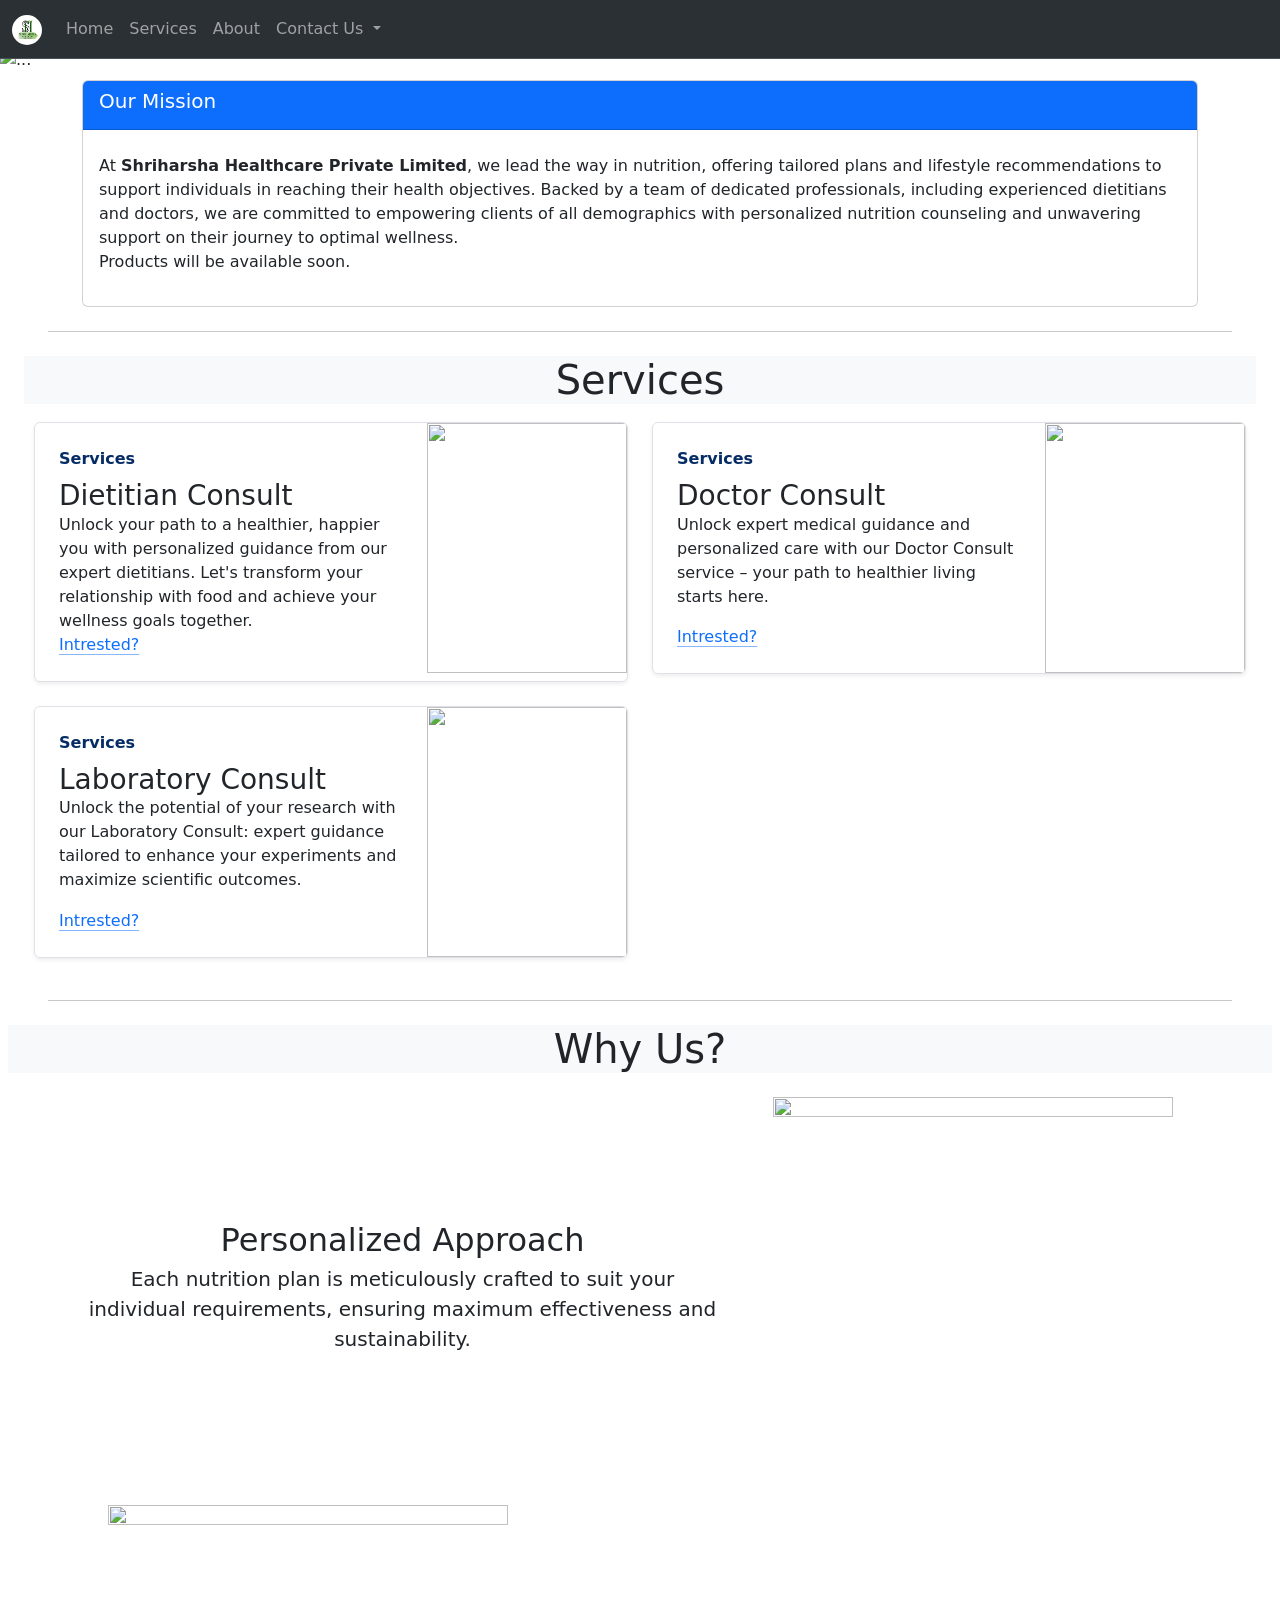
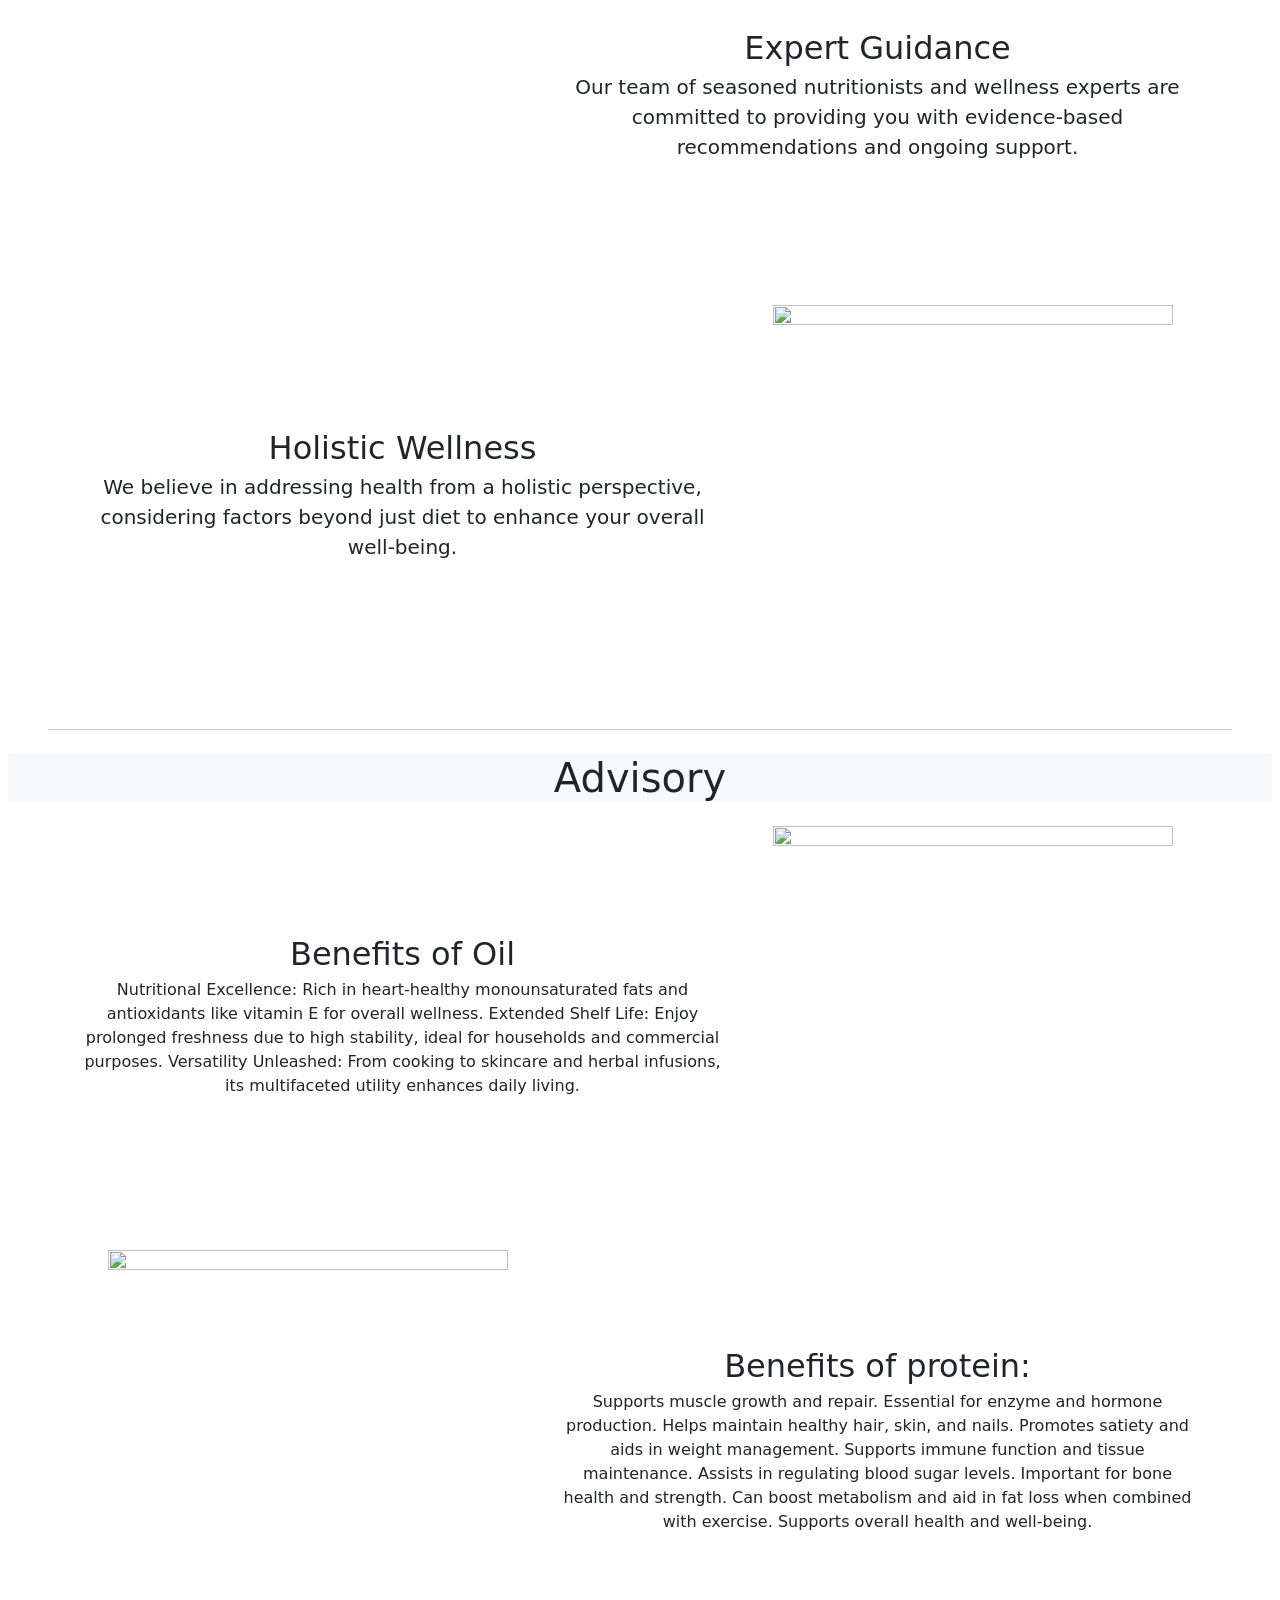
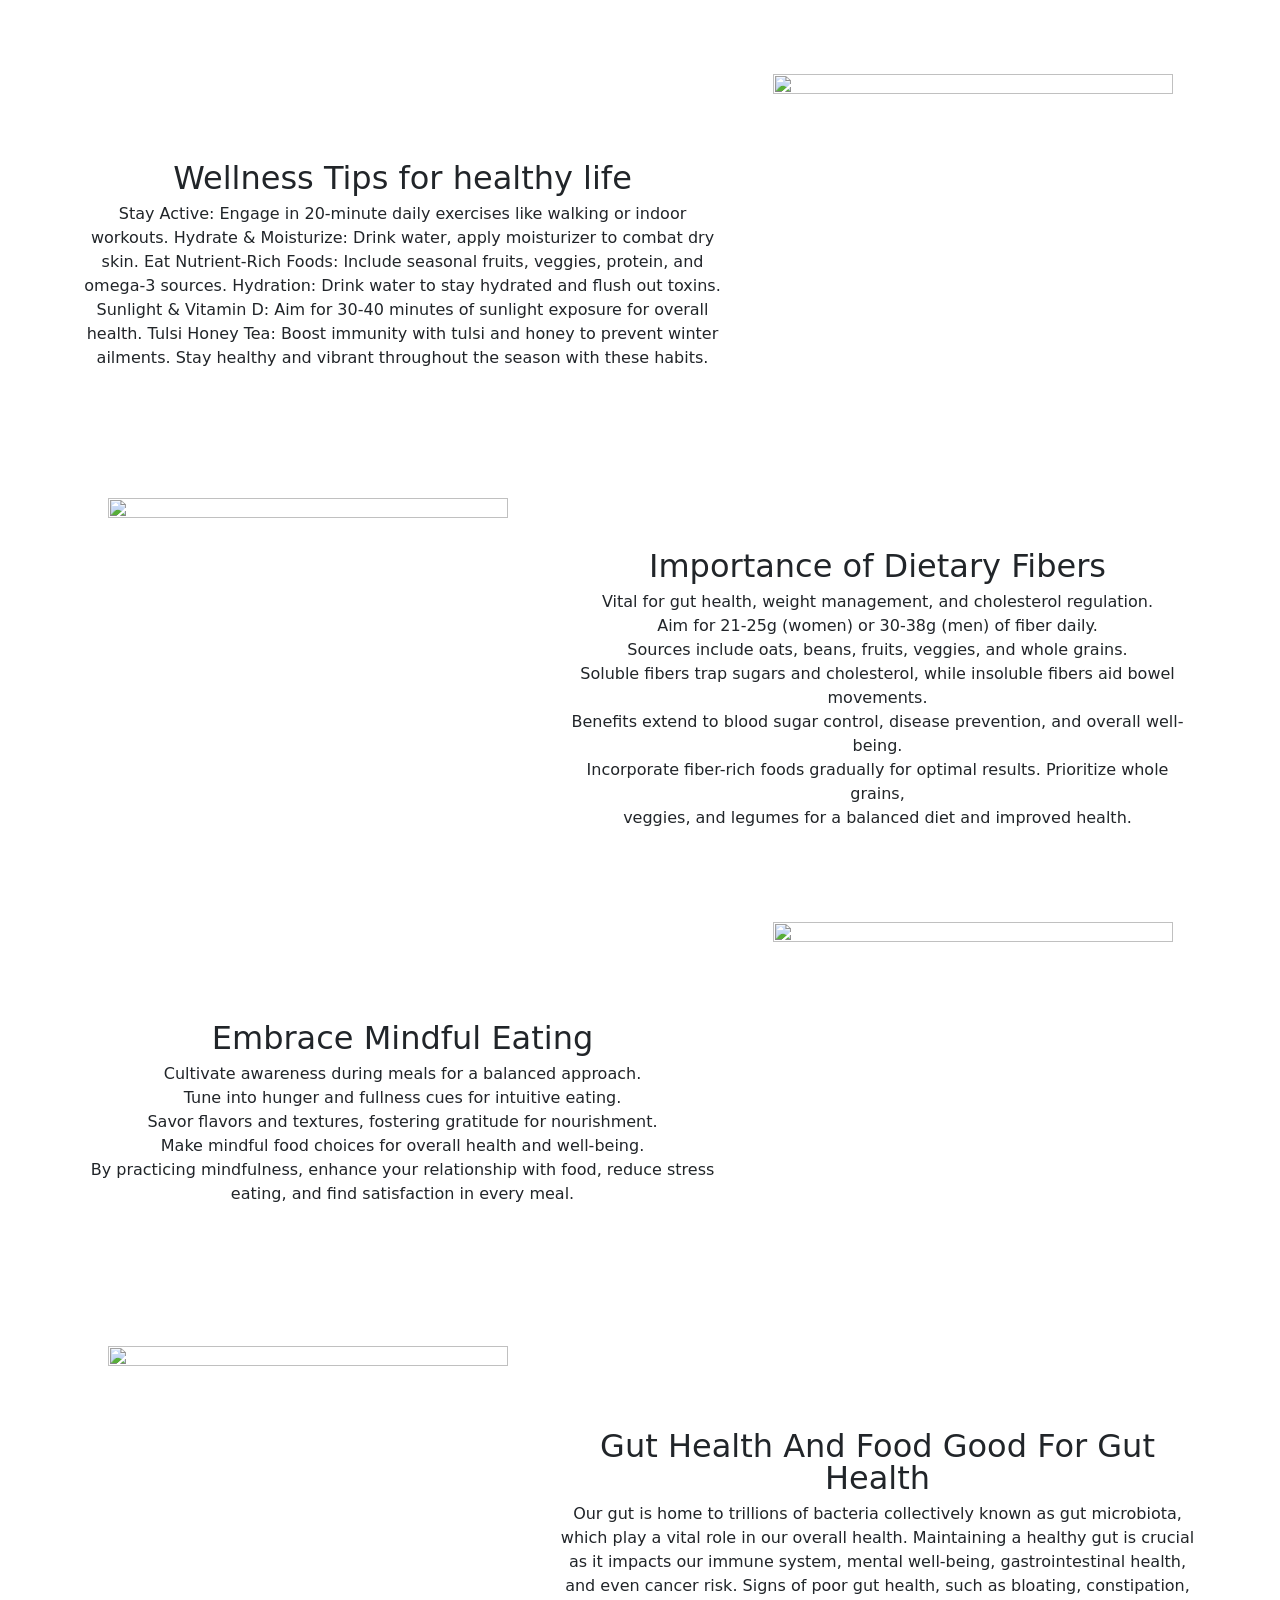
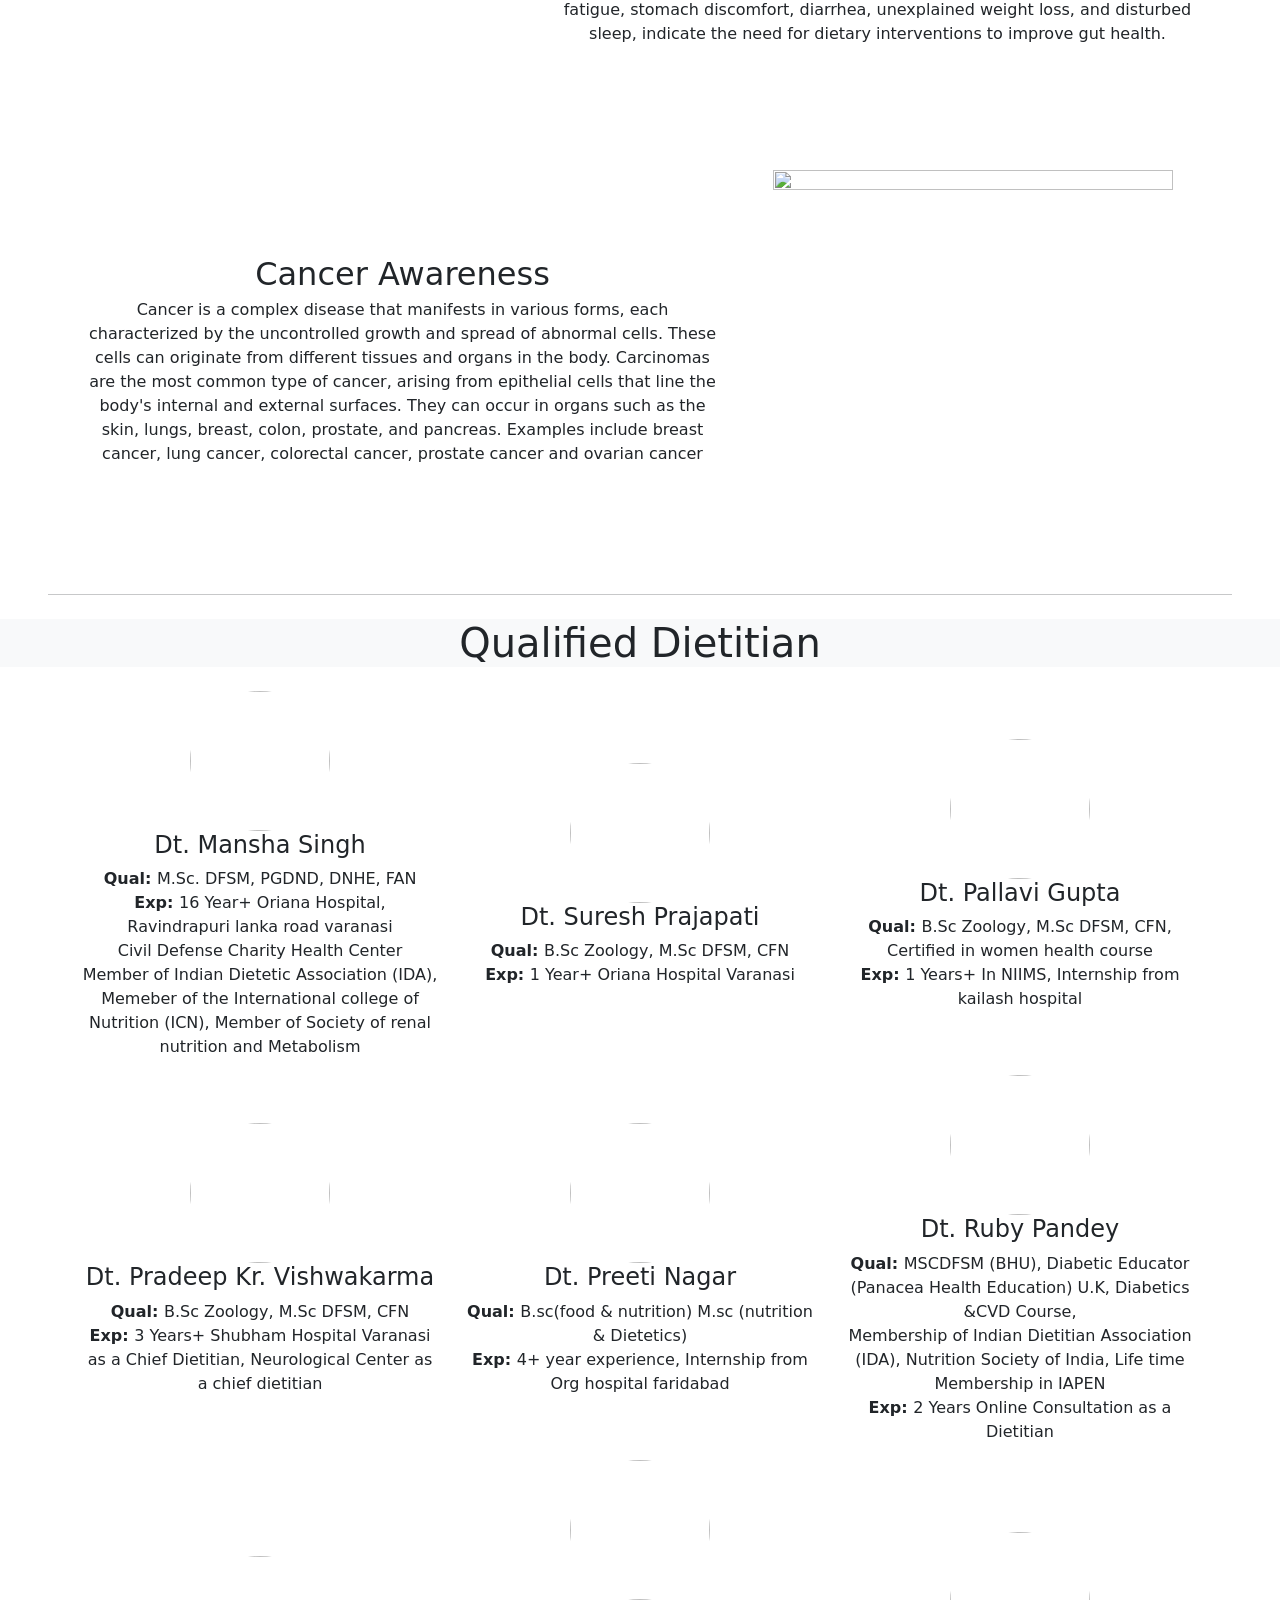
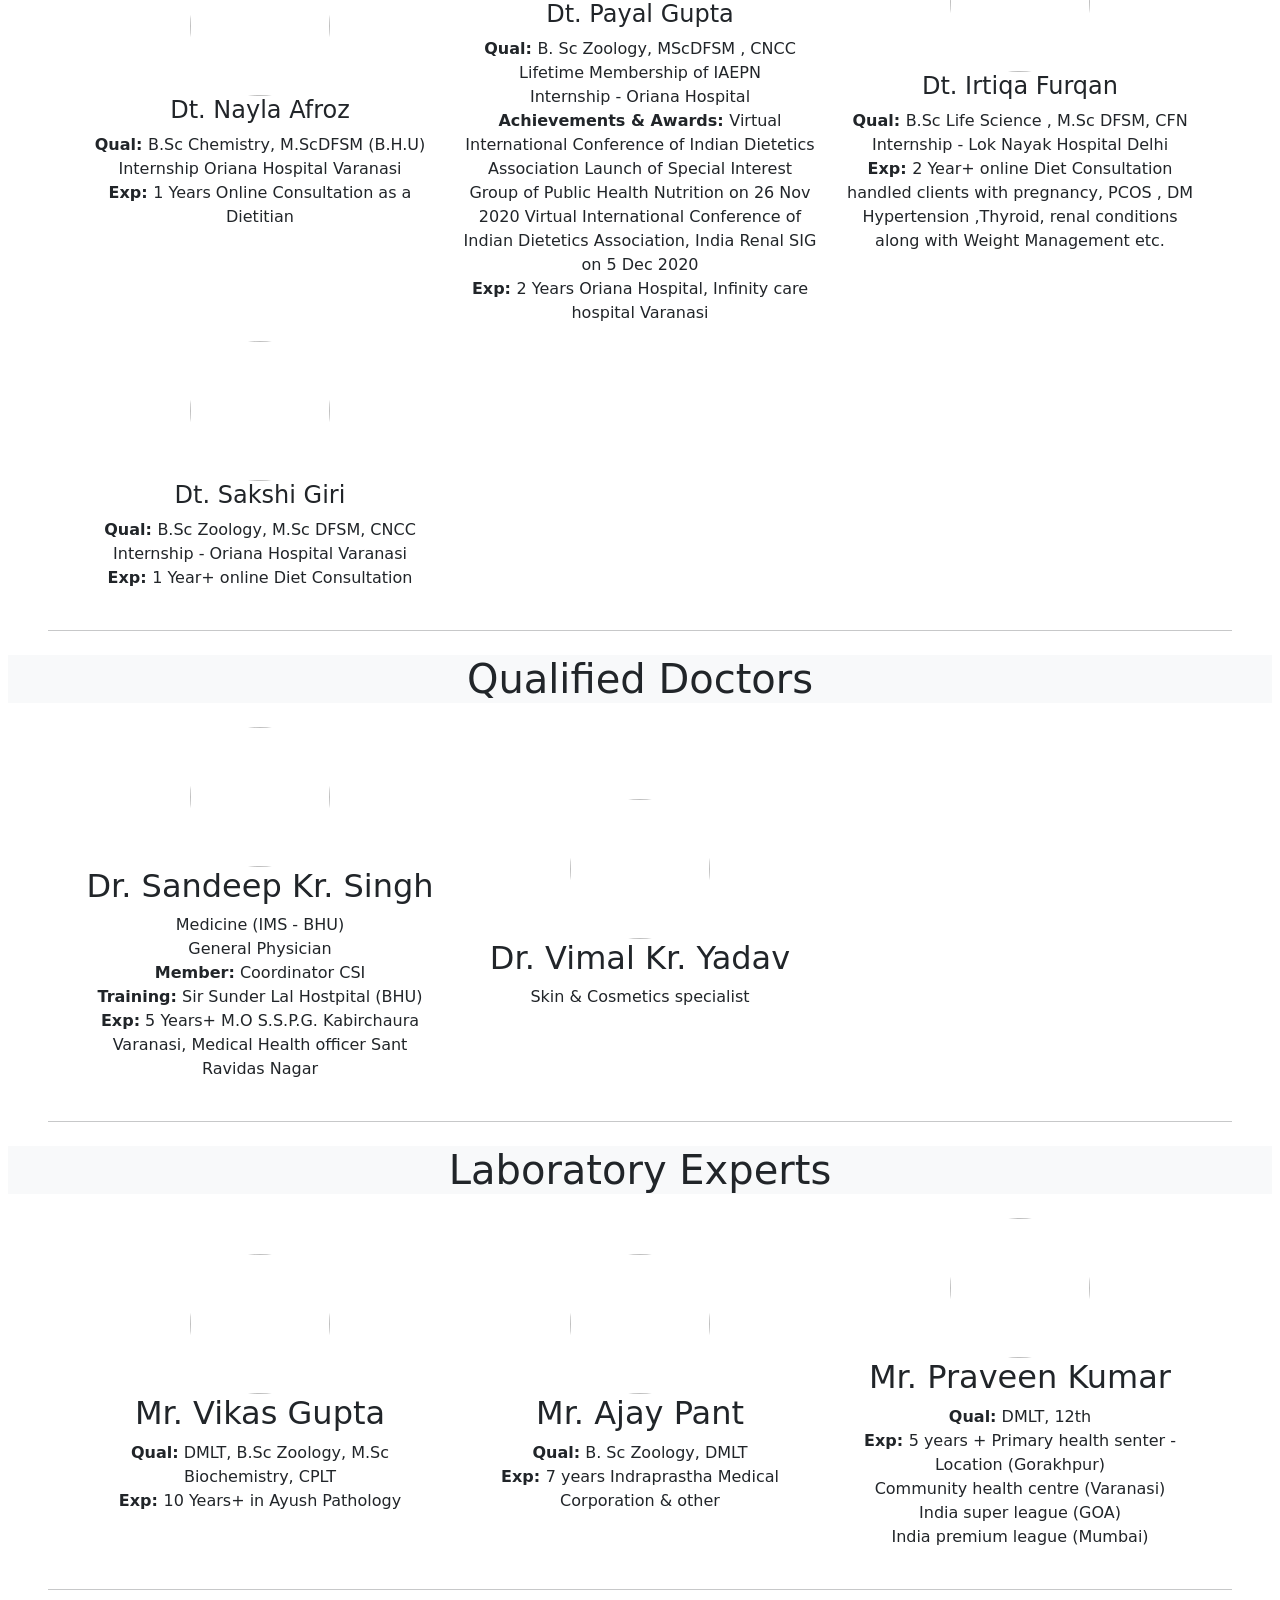
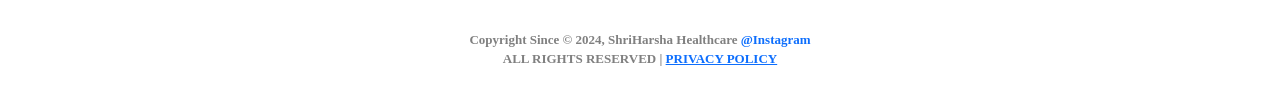
==== index.html @ d63ddbab "private limited added" ====
<!-- https://source.unsplash.com/1400x400/?dietitian -->

<!doctype html>
<html lang="en">

<head>
    <meta charset="utf-8">
    <meta name="viewport" content="width=device-width, initial-scale=1">
    <!--TODO: SEO META TAGS-->
    <title>ShriHarsha Healthcare Pvt. Ltd.</title>
    <meta name="description"
        content="Shriharsha Healthcare Private Limited takes pride in being at the forefront of nutrition, dedicated to empowering individuals to reach their health aspirations. Through personalized nutrition plans and lifestyle guidance, we strive to foster optimal wellness and vitality.">
    <meta name=”robots” content="index, follow">
    <link href="https://cdn.jsdelivr.net/npm/bootstrap@5.3.3/dist/css/bootstrap.min.css" rel="stylesheet"
        integrity="sha384-QWTKZyjpPEjISv5WaRU9OFeRpok6YctnYmDr5pNlyT2bRjXh0JMhjY6hW+ALEwIH" crossorigin="anonymous">
    <link rel="icon" href="src/app-logo.jpg" type="image/x-icon">
    <link src="css/style.css" rel="stylesheet">
</head>

<body>

    <!--NAVIGATION BAR-->
    <nav class="navbar navbar-expand-lg bg-body-tertiary bg-dark border-bottom border-body fixed-top custom-nav-scroll"
        data-bs-theme="dark">
        <div class="container-fluid">
            <a class="navbar-brand" href="/index.html">
                <img class="rounded-circle" src="src/app-logo.jpg" alt="app-logo" width="30" height="30">
            </a>
            <button class="navbar-toggler" type="button" data-bs-toggle="collapse"
                data-bs-target="#navbarSupportedContent" aria-controls="navbarSupportedContent" aria-expanded="false"
                aria-label="Toggle navigation">
                <span class="navbar-toggler-icon"></span>
            </button>
            <div class="collapse navbar-collapse" id="navbarSupportedContent">
                <ul class="navbar-nav me-auto mb-2 mb-lg-0">
                    <li class="nav-item">
                        <a class="nav-link" aria-current="page" href="/index.html">Home</a>
                    </li>

                    <li class="nav-item">
                        <a class="nav-link" href="#services-section">Services</a>
                    </li>

                    <li class="nav-item">
                        <a class="nav-link" href="#about-section">About</a>
                    </li>

                    <li class="nav-item dropdown">
                        <a class="nav-link dropdown-toggle" href="#" id="navbarDropdown" role="button"
                            data-bs-toggle="dropdown" aria-expanded="false">
                            Contact Us
                        </a>
                        <ul class="dropdown-menu" aria-labelledby="navbarDropdown">
                            <li>
                                <div class="d-flex justify-content-between align-items-center">
                                    <span style="padding-left: 5px; color: darkgreen;font-weight: bold;">&#9990</span>
                                    <a class="dropdown-item"
                                        href="https://api.whatsapp.com/send?phone=919310338684">+91-9310338684</a>
                                </div>
                            </li>
                            <li>
                                <div class="d-flex justify-content-between align-items-center">
                                    <span style="padding-left: 5px; color: darkgreen;font-weight: bold;">&#9990</span>
                                    <a class="dropdown-item"
                                        href="https://api.whatsapp.com/send?phone=9711445156">+91-9711445156</a>
                                </div>
                            </li>
                        </ul>
                    </li>
                </ul>
            </div>
        </div>
    </nav>


    <!--Carousel(Slider)-->
    <main class="mt-5">
        <section>
            <div id="carouselExampleCaptions" class="carousel slide" data-bs-ride="carousel">
                <div class="carousel-indicators">
                    <button type="button" data-bs-target="#carouselExampleCaptions" data-bs-slide-to="0" class="active"
                        aria-current="true" aria-label="Slide 1"></button>
                    <button type="button" data-bs-target="#carouselExampleCaptions" data-bs-slide-to="1"
                        aria-label="Slide 2"></button>
                    <button type="button" data-bs-target="#carouselExampleCaptions" data-bs-slide-to="2"
                        aria-label="Slide 3"></button>
                    <button type="button" data-bs-target="#carouselExampleCaptions" data-bs-slide-to="3"
                        aria-label="Slide 4"></button>
                    <button type="button" data-bs-target="#carouselExampleCaptions" data-bs-slide-to="4"
                        aria-label="Slide 5"></button>
                    <button type="button" data-bs-target="#carouselExampleCaptions" data-bs-slide-to="5"
                        aria-label="Slide 6"></button>
                    <button type="button" data-bs-target="#carouselExampleCaptions" data-bs-slide-to="6"
                        aria-label="Slide 7"></button>̥
                </div>
                <div class="carousel-inner">
                    <div class="carousel-item active">
                        <img src="src/slider-image-7.jpg" class="d-block w-100 img-fluid" alt="...">
                        <!-- <div class="carousel-caption d-none d-md-block">
                            <h5>Welcome to our Website</h5>
                            <p>Medical Healthcare Facilities</p>
                        </div> -->
                    </div>
                    <div class="carousel-item">
                        <img src="src/slider-image-6.jpg" class="d-block w-100 img-fluid" alt="...">
                        <!-- <div class="carousel-caption d-none d-md-block">
                            <h5>Laboratory Test</h5>
                            <p>Tied up with affordable laboratories</p>
                        </div> -->
                    </div>
                    <div class="carousel-item">
                        <img src="src/slider-image-3.jpg" class="d-block w-100 img-fluid" alt="...">
                        <!-- <div class="carousel-caption d-none d-md-block">
                            <h5>Consult With Professional Doctors</h5>
                            <p>Highly Qualified Medical Care</p>
                        </div> -->
                    </div>
                    <div class="carousel-item">
                        <img src="src/slider-image-4.jpg" class="d-block w-100 img-fluid" alt="...">
                        <!-- <div class="carousel-caption d-none d-md-block">
                            <h5>Consult With Professional Doctors</h5>
                            <p>Highly Qualified Medical Care</p>
                        </div> -->
                    </div>
                    <div class="carousel-item">
                        <img src="src/slider-image-5.jpg" class="d-block w-100 img-fluid" alt="...">
                        <!-- <div class="carousel-caption d-none d-md-block">
                            <h5>Consult With Professional Doctors</h5>
                            <p>Highly Qualified Medical Care</p>
                        </div> -->
                    </div>
                    <div class="carousel-item">
                        <img src="src/slider-image-1.jpg" class="d-block w-100 img-fluid" alt="...">
                        <!-- <div class="carousel-caption d-none d-md-block">
                            <h5>Consult With Professional Doctors</h5>
                            <p>Highly Qualified Medical Care</p>
                        </div> -->
                    </div>
                    <div class="carousel-item">
                        <img src="src/slider-image-2.jpg" class="d-block w-100 img-fluid" alt="...">
                        <!-- <div class="carousel-caption d-none d-md-block">
                            <h5>Consult With Professional Doctors</h5>
                            <p>Highly Qualified Medical Care</p>
                        </div> -->
                    </div>
                </div>
                <button class="carousel-control-prev" type="button" data-bs-target="#carouselExampleCaptions"
                    data-bs-slide="prev">
                    <span class="carousel-control-prev-icon" aria-hidden="true"></span>
                    <span class="visually-hidden">Previous</span>
                </button>
                <button class="carousel-control-next" type="button" data-bs-target="#carouselExampleCaptions"
                    data-bs-slide="next">
                    <span class="carousel-control-next-icon" aria-hidden="true"></span>
                    <span class="visually-hidden">Next</span>
                </button>
            </div>
        </section>


        <!--OUR MISSION-->
        <div class="container mt-2 mb-3">
            <div class="row">
                <div class="">
                    <div class="card upcoming-plan">
                        <div class="card-header bg-primary text-white">
                            <h5 class="card-title">Our Mission</h5>
                        </div>
                        <div class="card-body">
                            <div class="plan">
                                <h6 class="plan-title"></h6>
                                <p class="plan-description">
                                    At <b>Shriharsha Healthcare Private Limited</b>, we lead the way in nutrition, offering tailored
                                    plans and lifestyle recommendations to support individuals in reaching their health
                                    objectives. Backed by a team of dedicated professionals, including experienced
                                    dietitians and doctors, we are committed to empowering clients of all demographics
                                    with personalized nutrition counseling and unwavering support on their journey to
                                    optimal wellness.<br>
                                    Products will be available soon.
                                </p>
                            </div>
                            <!-- <div class="plan">
                                <h6 class="plan-title">Plan 2</h6>
                                <p class="plan-description">Lorem ipsum dolor sit amet consectetur adipisicing elit. In
                                    assumenda, aliquam sit ea enim repellendus aspernatur possimus dolor similique eos
                                    eaque mollitia quos quas quibusdam, magni suscipit, doloremque illum ratione!</p>
                            </div> -->
                            <!-- Add more missions as needed -->
                        </div>
                    </div>
                </div>
            </div>
        </div>

        <hr class=" my-4 featurette-divider mx-5" id="services-section">

        <!--SERVICES-->
        <section class="mx-4">
            <h1 class="text-center display-6 bg-light">Services</h1>
            <div class="row" style="padding: 10px;">

                <div class="col-md-6">
                    <div
                        class="row g-0 border rounded overflow-hidden flex-md-row mb-4 shadow-sm h-md-250 position-relative">
                        <div class="col p-4 d-flex flex-column position-static">
                            <strong class="d-inline-block mb-2 text-primary-emphasis">Services</strong>
                            <h3 class="mb-0">Dietitian Consult</h3>

                            <p class="card-text mb-auto">Unlock your path to a healthier, happier you with personalized
                                guidance from our expert dietitians. Let's transform your relationship with food and
                                achieve your wellness goals together.</p>
                            <a href="/form.html" class="icon-link gap-1 icon-link-hover stretched-link">
                                Intrested?
                            </a>
                        </div>
                        <div class="col-auto d-none d-lg-block">
                            <img class="bd-placeholder-img" src="src/services-thumbnail-1.jpg" width="200" height="250"
                                aria-label="Placeholder: Thumbnail" preserveAspectRatio="xMidYMid slice"
                                focusable="false" />
                        </div>
                    </div>
                </div>

                <div class="col-md-6">
                    <div
                        class="row g-0 border rounded overflow-hidden flex-md-row mb-4 shadow-sm h-md-250 position-relative">
                        <div class="col p-4 d-flex flex-column position-static">
                            <strong class="d-inline-block mb-2 text-primary-emphasis">Services</strong>
                            <h3 class="mb-0">Doctor Consult</h3>

                            <p class="card-text mb-auto">Unlock expert medical guidance and personalized care with our
                                Doctor Consult service – your path to healthier living starts here.</p>
                            <a href="/form.html" class="icon-link gap-1 icon-link-hover stretched-link">
                                Intrested?
                            </a>
                        </div>
                        <div class="col-auto d-none d-lg-block">
                            <img class="bd-placeholder-img" src="src/services-thumbnail-2.jpg" width="200" height="250"
                                aria-label="Placeholder: Thumbnail" preserveAspectRatio="xMidYMid slice"
                                focusable="false" />
                        </div>
                    </div>
                </div>

                <div class="col-md-6">
                    <div
                        class="row g-0 border rounded overflow-hidden flex-md-row mb-4 shadow-sm h-md-250 position-relative">
                        <div class="col p-4 d-flex flex-column position-static">
                            <strong class="d-inline-block mb-2 text-primary-emphasis">Services</strong>
                            <h3 class="mb-0">Laboratory Consult</h3>

                            <p class="card-text mb-auto">Unlock the potential of your research with our Laboratory
                                Consult: expert guidance tailored to enhance your experiments and maximize scientific
                                outcomes.</p>
                            <a href="/form.html" class="icon-link gap-1 icon-link-hover stretched-link">
                                Intrested?
                            </a>
                        </div>
                        <div class="col-auto d-none d-lg-block">
                            <img class="bd-placeholder-img" src="src/services-thumbnail-3.jpg" width="200" height="250"
                                aria-label="Placeholder: Thumbnail" preserveAspectRatio="xMidYMid slice"
                                focusable="false" />
                        </div>
                    </div>
                </div>

        </section>

        <hr class=" my-2 featurette-divider mx-5" id="about-section">

        <!--About-->
        <section class="my-4 mx-2" style="text-align: center;">
            <h1 class="text-center display-6 bg-light mb-4">Why Us?</h1>
            <div class="container marketing">
                <div class=" row featurette d-flex justify-content-center align-items-center my-2">
                    <div class="col-md-7">
                        <h2 class="featurette-heading fw-normal lh-1">Personalized Approach
                            <span class="text-body-secondary"></span>
                        </h2>
                        <p class="lead">Each nutrition plan is meticulously crafted to suit your
                            individual requirements, ensuring maximum effectiveness and sustainability.</p>
                    </div>
                    <div class="col-md-5">
                        <img class="bd-placeholder-img bd-placeholder-img-lg featurette-image img-fluid mx-auto"
                            width="400" height="400" src="src/aboutus1.jpeg" preserveAspectRatio="xMidYMid slice"
                            focusable="false">
                        </img>
                    </div>
                </div>

                <div class="row featurette d-flex justify-content-center align-items-center">
                    <div class="col-md-7 order-md-2">
                        <h2 class="featurette-heading fw-normal lh-1">Expert Guidance
                            <span class="text-body-secondary"></span>
                        </h2>
                        <p class="lead">Our team of seasoned nutritionists and wellness experts are committed to
                            providing you with evidence-based recommendations and ongoing support.</p>
                    </div>
                    <div class="col-md-5 order-md-1">
                        <img class="bd-placeholder-img bd-placeholder-img-lg featurette-image img-fluid mx-auto"
                            width="400" height="400" src="src/aboutus2.jpg" preserveAspectRatio="xMidYMid slice"
                            focusable="false">
                        </img>
                    </div>
                </div>

                <div class="row featurette d-flex justify-content-center align-items-center">
                    <div class="col-md-7">
                        <h2 class="featurette-heading fw-normal lh-1">Holistic Wellness
                            <span class="text-body-secondary"></span>
                        </h2>
                        <p class="lead">We believe in addressing health from a holistic perspective, considering factors
                            beyond just diet to enhance your overall well-being.</p>
                    </div>
                    <div class="col-md-5">
                        <img class="bd-placeholder-img bd-placeholder-img-lg featurette-image img-fluid mx-auto"
                            width="400" height="400" src="src/aboutus3.jpg" preserveAspectRatio="xMidYMid slice"
                            focusable="false">
                        </img>
                    </div>
                </div>

                <!-- <div class="row featurette d-flex justify-content-center align-items-center">
                    <div class="col-md-7 order-md-2">
                        <h2 class="featurette-heading fw-normal lh-1">Oh yeah, it’s that good. <span
                                class="text-body-secondary">See for yourself.</span></h2>
                        <p class="lead">Another featurette? Of course. More placeholder content here to give you an idea
                            of
                            how
                            this layout would work with some actual real-world content in place.</p>
                    </div>
                    <div class="col-md-5 order-md-1">
                        <img class="bd-placeholder-img bd-placeholder-img-lg featurette-image img-fluid mx-auto"
                            width="400" height="400"
                            src="https://source.unsplash.com/400x400/?medical,healthcare,laboratory"
                            preserveAspectRatio="xMidYMid slice" focusable="false">
                        </img>
                    </div>
                </div> -->
            </div>
        </section>

        <hr class="my-4 featurette-divider mx-5">

        <!--About-->
        <section class="my-4 mx-2" style="text-align: center;">
            <h1 class="text-center display-6 bg-light mb-4">Advisory</h1>
            <div class="container marketing">
                <div class=" row featurette d-flex justify-content-center align-items-center my-4">
                    <div class="col-md-7">
                        <h2 class="featurette-heading fw-normal lh-1">Benefits of Oil
                            <span class="text-body-secondary"></span>
                        </h2>
                        <p class="lead fs-6">
                            Nutritional Excellence: Rich in heart-healthy monounsaturated fats and
                            antioxidants like vitamin E for overall wellness.
                            Extended Shelf Life: Enjoy prolonged freshness due to high stability, ideal for households
                            and commercial purposes.
                            Versatility Unleashed: From cooking to skincare and herbal infusions, its multifaceted
                            utility enhances daily living.
                        </p>
                    </div>
                    <div class="col-md-5">
                        <img class="bd-placeholder-img bd-placeholder-img-lg featurette-image img-fluid mx-auto"
                            width="400" height="400" src="src/advisory-1.jpg" preserveAspectRatio="xMidYMid slice"
                            focusable="false">
                        </img>
                    </div>
                </div>

                <div class="row featurette d-flex justify-content-center align-items-center my-4">
                    <div class="col-md-7 order-md-2">
                        <h2 class="featurette-heading fw-normal lh-1">Benefits of protein:

                            <span class="text-body-secondary"></span>
                        </h2>
                        <p class="lead fs-6">
                            Supports muscle growth and repair.
                            Essential for enzyme and hormone production.
                            Helps maintain healthy hair, skin, and nails.
                            Promotes satiety and aids in weight management.
                            Supports immune function and tissue maintenance.
                            Assists in regulating blood sugar levels.
                            Important for bone health and strength.
                            Can boost metabolism and aid in fat loss when combined with exercise.
                            Supports overall health and well-being.</p>
                    </div>
                    <div class="col-md-5 order-md-1">
                        <img class="bd-placeholder-img bd-placeholder-img-lg featurette-image img-fluid mx-auto"
                            width="400" height="400" src="src/advisory-2.jpg" preserveAspectRatio="xMidYMid slice"
                            focusable="false">
                        </img>
                    </div>
                </div>

                <div class="row featurette d-flex justify-content-center align-items-center my-4">
                    <div class="col-md-7">
                        <h2 class="featurette-heading fw-normal lh-1">Wellness Tips for healthy life
                            <span class="text-body-secondary"></span>
                        </h2>
                        <p class="lead fs-6">
                            Stay Active: Engage in 20-minute daily exercises like walking or indoor workouts.
                            Hydrate & Moisturize: Drink water, apply moisturizer to combat dry skin.
                            Eat Nutrient-Rich Foods: Include seasonal fruits, veggies, protein, and omega-3 sources.
                            Hydration: Drink water to stay hydrated and flush out toxins.
                            Sunlight & Vitamin D: Aim for 30-40 minutes of sunlight exposure for overall health.
                            Tulsi Honey Tea: Boost immunity with tulsi and honey to prevent winter ailments.
                            Stay healthy and vibrant throughout the season with these habits.
                        </p>
                    </div>
                    <div class="col-md-5">
                        <img class="bd-placeholder-img bd-placeholder-img-lg featurette-image img-fluid mx-auto"
                            width="400" height="400" src="src/advisory-3.jpg" preserveAspectRatio="xMidYMid slice"
                            focusable="false">
                        </img>
                    </div>
                </div>

                <div class="row featurette d-flex justify-content-center align-items-center my-4">
                    <div class="col-md-7 order-md-2">
                        <h2 class="featurette-heading fw-normal lh-1">Importance of Dietary Fibers
                            <span class="text-body-secondary"></span>
                        </h2>
                        <p class="lead fs-6">
                            Vital for gut health, weight management, and cholesterol regulation.<br>
                            Aim for 21-25g (women) or 30-38g (men) of fiber daily.<br>
                            Sources include oats, beans, fruits, veggies, and whole grains.<br>
                            Soluble fibers trap sugars and cholesterol, while insoluble fibers aid bowel movements.<br>
                            Benefits extend to blood sugar control, disease prevention, and overall well-being.<br>
                            Incorporate fiber-rich foods gradually for optimal results. Prioritize whole grains,<br>
                            veggies, and legumes for a balanced diet and improved health.
                        </p>
                    </div>
                    <div class="col-md-5 order-md-1">
                        <img class="bd-placeholder-img bd-placeholder-img-lg featurette-image img-fluid mx-auto"
                            width="400" height="400" src="src/advisory-4.jpg" preserveAspectRatio="xMidYMid slice"
                            focusable="false">
                        </img>
                    </div>
                </div>

                <div class="row featurette d-flex justify-content-center align-items-center my-4">
                    <div class="col-md-7 order-md-1">
                        <h2 class="featurette-heading fw-normal lh-1">Embrace Mindful Eating
                            <span class="text-body-secondary"></span>
                        </h2>
                        <p class="lead fs-6">
                            Cultivate awareness during meals for a balanced approach.<br>
                            Tune into hunger and fullness cues for intuitive eating.<br>
                            Savor flavors and textures, fostering gratitude for nourishment.<br>
                            Make mindful food choices for overall health and well-being.<br>
                            By practicing mindfulness, enhance your relationship with food, reduce stress eating, and
                            find satisfaction in every meal.
                        </p>
                    </div>
                    <div class="col-md-5 order-md-2">
                        <img class="bd-placeholder-img bd-placeholder-img-lg featurette-image img-fluid mx-auto"
                            width="400" height="400" src="src/advisory-5.jpg" preserveAspectRatio="xMidYMid slice"
                            focusable="false">
                        </img>
                    </div>
                </div>

                <div class="row featurette d-flex justify-content-center align-items-center my-4">
                    <div class="col-md-7 order-md-2">
                        <h2 class="featurette-heading fw-normal lh-1">Gut Health And Food Good For Gut Health
                            <span class="text-body-secondary"></span>
                        </h2>
                        <p class="lead fs-6">
                            Our gut is home to trillions of bacteria collectively known as gut microbiota, which play a
                            vital role in our overall health. Maintaining a healthy gut is crucial as it impacts our
                            immune system, mental well-being, gastrointestinal health, and even cancer risk.
                            Signs of poor gut health, such as bloating, constipation, fatigue, stomach discomfort,
                            diarrhea, unexplained weight loss, and disturbed sleep, indicate the need for dietary
                            interventions to improve gut health.
                        </p>
                    </div>
                    <div class="col-md-5 order-md-1">
                        <img class="bd-placeholder-img bd-placeholder-img-lg featurette-image img-fluid mx-auto"
                            width="400" height="400" src="src/advisory-6.jpg" preserveAspectRatio="xMidYMid slice"
                            focusable="false">
                        </img>
                    </div>
                </div>

                <div class="row featurette d-flex justify-content-center align-items-center my-4">
                    <div class="col-md-7 order-md-1">
                        <h2 class="featurette-heading fw-normal lh-1">Cancer Awareness
                            <span class="text-body-secondary"></span>
                        </h2>
                        <p class="lead fs-6">
                            Cancer is a complex disease that manifests in various forms, each characterized by the
                            uncontrolled growth and spread of abnormal cells. These cells can originate from different
                            tissues and organs in the body.
                            Carcinomas are the most common type of cancer, arising from epithelial cells that line the
                            body's internal and external surfaces. They can occur in organs such as the skin, lungs,
                            breast, colon, prostate, and pancreas. Examples include breast cancer, lung cancer,
                            colorectal cancer, prostate cancer and ovarian cancer
                        </p>
                    </div>
                    <div class="col-md-5 order-md-2">
                        <img class="bd-placeholder-img bd-placeholder-img-lg featurette-image img-fluid mx-auto"
                            width="400" height="400" src="src/advisory-7.jpg" preserveAspectRatio="xMidYMid slice"
                            focusable="false">
                        </img>
                    </div>
                </div>
            </div>
        </section>

        <hr class="my-4 featurette-divider mx-5">

        <!--DIETITIAN SECTION-->
        <h1 class="display-6 text-center bg-light">Qualified Dietitian</h1>
        <div class="container my-4">
            <div class="row">
                <div class="col-lg-4 d-flex flex-column align-items-center justify-content-center generalPadding">
                    <img class="bd-placeholder-img rounded-circle" src="src/dietitian-0.jpg" width="140" height="140"
                        focusable="false">
                    </img>
                    <h2 class="fw-normal fs-4">Dt. Mansha Singh</h2>
                    <p class="text-center"><b>Qual: </b>M.Sc. DFSM, PGDND, DNHE, FAN<br>
                        <b>Exp: </b>16 Year+ Oriana Hospital, Ravindrapuri lanka road varanasi <br>
                        Civil Defense Charity Health Center <br>
                        Member of Indian Dietetic Association (IDA), Memeber of the International college of Nutrition
                        (ICN),
                        Member of Society of renal nutrition and Metabolism
                    </p>
                </div>
                <div class="col-lg-4 d-flex flex-column align-items-center justify-content-center generalPadding">
                    <img class="bd-placeholder-img rounded-circle" src="src/dietitian-1.jpg" width="140" height="140"
                        focusable="false">
                    </img>
                    <h2 class="fw-normal fs-4">Dt. Suresh Prajapati</h2>
                    <p class="text-center"><b>Qual: </b>B.Sc Zoology, M.Sc DFSM, CFN <br>
                        <b>Exp: </b>1 Year+ Oriana Hospital Varanasi
                    </p>
                </div>
                <div class="col-lg-4 d-flex flex-column align-items-center justify-content-center generalPadding">
                    <img class="bd-placeholder-img rounded-circle" src="src/dietitian-3.jpg" width="140" height="140"
                        focusable="false">
                    </img>
                    <h2 class="fw-normal fs-4">Dt. Pallavi Gupta</h2>
                    <p class="text-center"><b>Qual: </b>B.Sc Zoology, M.Sc DFSM, CFN,<br>Certified in women health
                        course<br>
                        <b>Exp: </b>1 Years+ In NIIMS, Internship from kailash hospital
                    </p>
                </div>
                <div class="col-lg-4 d-flex flex-column align-items-center justify-content-center generalPadding">
                    <img class="bd-placeholder-img rounded-circle" src="src/dietitian-2.jpg" width="140" height="140"
                        focusable="false">
                    </img>
                    <h2 class="fw-normal fs-4">Dt. Pradeep Kr. Vishwakarma</h2>
                    <p class="text-center"><b>Qual: </b>B.Sc Zoology, M.Sc DFSM, CFN <br>
                        <b>Exp: </b>3 Years+ Shubham Hospital Varanasi as a Chief Dietitian, Neurological Center
                        as a chief dietitian
                    </p>
                </div>
                <div class="col-lg-4 d-flex flex-column align-items-center justify-content-center generalPadding">
                    <img class="bd-placeholder-img rounded-circle" src="src/dietitian-4.jpeg" width="140" height="140"
                        focusable="false">
                    </img>
                    <h2 class="fw-normal fs-4">Dt. Preeti Nagar</h2>
                    <p class="text-center"><b>Qual: </b>B.sc(food & nutrition) M.sc (nutrition & Dietetics)<br>
                        <b>Exp: </b>4+ year experience, Internship from Org hospital faridabad
                    </p>
                </div>
                <div class="col-lg-4 d-flex flex-column align-items-center justify-content-center generalPadding">
                    <img class="bd-placeholder-img rounded-circle" src="src/dietitian-5.jpeg" width="140" height="140"
                        focusable="false">
                    </img>
                    <h2 class="fw-normal fs-4">Dt. Ruby Pandey</h2>
                    <p class="text-center"><b>Qual: </b>MSCDFSM (BHU), Diabetic Educator (Panacea Health Education) U.K,
                        Diabetics &CVD Course,<br>
                        Membership of Indian Dietitian Association (IDA), Nutrition Society of India, Life time
                        Membership in IAPEN<br>
                        <b>Exp: </b>2 Years Online Consultation as a Dietitian
                    </p>
                </div>
                <div class="col-lg-4 d-flex flex-column align-items-center justify-content-center generalPadding">
                    <img class="bd-placeholder-img rounded-circle" src="src/dietitian-6.jpeg" width="140" height="140"
                        focusable="false">
                    </img>
                    <h2 class="fw-normal fs-4">Dt. Nayla Afroz</h2>
                    <p class="text-center"><b>Qual: </b>B.Sc Chemistry, M.ScDFSM (B.H.U) Internship Oriana Hospital
                        Varanasi<br>
                        <b>Exp: </b>1 Years Online Consultation as a Dietitian
                    </p>
                </div>
                <div class="col-lg-4 d-flex flex-column align-items-center justify-content-center generalPadding">
                    <img class="bd-placeholder-img rounded-circle" src="src/dietitian-7.jpg" width="140" height="140"
                        focusable="false">
                    </img>
                    <h2 class="fw-normal fs-4">Dt. Payal Gupta</h2>
                    <p class="text-center"><b>Qual: </b>B. Sc Zoology, MScDFSM , CNCC <br>
                        Lifetime Membership of IAEPN<br>
                        Internship - Oriana Hospital<br>
                        <b>Achievements & Awards: </b>Virtual International Conference of Indian Dietetics Association Launch of 
                        Special Interest Group of Public Health Nutrition on 26 Nov 2020  
                        Virtual International Conference of Indian Dietetics Association, India Renal  SIG on 5 Dec 2020
                        <br>
                        <b>Exp: </b>2 Years Oriana Hospital, Infinity care hospital Varanasi
                    </p>
                </div>
                <div class="col-lg-4 d-flex flex-column align-items-center justify-content-center generalPadding">
                    <img class="bd-placeholder-img rounded-circle" src="src/dietitian-8.jpg" width="140" height="140"
                        focusable="false">
                    </img>
                    <h2 class="fw-normal fs-4">Dt. Irtiqa Furqan</h2>
                    <p class="text-center"><b>Qual: </b>B.Sc Life Science , M.Sc DFSM, CFN<br>
                        Internship - Lok Nayak Hospital Delhi<br>
                        <b>Exp: </b>2 Year+  online Diet Consultation<br>
                        handled clients with pregnancy, PCOS , DM<br>
                        Hypertension ,Thyroid, renal conditions along with Weight Management etc.
                    </p>
                </div>
                <div class="col-lg-4 d-flex flex-column align-items-center justify-content-center generalPadding">
                    <img class="bd-placeholder-img rounded-circle" src="src/dietitian-9.jpg" width="140" height="140"
                        focusable="false">
                    </img>
                    <h2 class="fw-normal fs-4">Dt. Sakshi Giri</h2>
                    <p class="text-center"><b>Qual: </b>B.Sc Zoology, M.Sc DFSM, CNCC<br>
                        Internship - Oriana Hospital Varanasi<br>
                        <b>Exp: </b>1 Year+ online Diet Consultation
                    </p>
                </div>
            </div>
        </div>
        <!-- </section> -->

        <hr class="my-4 featurette-divider mx-5">

        <!--DOCTORS SECTION-->
        <section class="my-4 mx-2">
            <h1 class="display-6 text-center bg-light">Qualified Doctors</h1>
            <div class="container my-4">
                <div class="row">
                    <div class="col-lg-4 d-flex flex-column align-items-center justify-content-center generalPadding">
                        <img class="bd-placeholder-img rounded-circle" src="src/doctor-1.jpg" width="140" height="140"
                            focusable="false">
                        </img>
                        <h2 class="fw-normal">Dr. Sandeep Kr. Singh</h2>
                        <p class="text-center">
                            Medicine (IMS - BHU)<br>
                            General Physician<br>
                            <b>Member:</b> Coordinator CSI<br>
                            <b>Training:</b> Sir Sunder Lal Hostpital (BHU)<br>
                            <b>Exp:</b> 5 Years+ M.O S.S.P.G. Kabirchaura Varanasi, Medical Health officer Sant Ravidas
                            Nagar
                        </p>
                    </div>
                    <div class="col-lg-4 d-flex flex-column align-items-center justify-content-center generalPadding">
                        <img class="bd-placeholder-img rounded-circle" src="src/doctor-2.jpg" width="140" height="140"
                            focusable="false">
                        </img>
                        <h2 class="fw-normal">Dr. Vimal Kr. Yadav</h2>
                        <p class="text-center">
                            Skin & Cosmetics specialist
                        </p>
                    </div>
                </div>

            </div>
        </section>

        <hr class="my-4 featurette-divider mx-5">

        <!--DOCTORS SECTION-->
        <section class="my-4 mx-2">
            <h1 class="display-6 text-center bg-light">Laboratory Experts</h1>
            <div class="container my-4">
                <div class="row">
                    <div class="col-lg-4 d-flex flex-column align-items-center justify-content-center generalPadding">
                        <img class="bd-placeholder-img rounded-circle" src="src/lab-1.jpg" width="140" height="140"
                            focusable="false">
                        </img>
                        <h2 class="fw-normal">Mr. Vikas Gupta</h2>
                        <p class="text-center"><b>Qual:</b> DMLT, B.Sc Zoology, M.Sc Biochemistry, CPLT <br>
                            <b>Exp: </b>10 Years+ in Ayush Pathology
                        </p>
                    </div>

                    <div class="col-lg-4 d-flex flex-column align-items-center justify-content-center generalPadding">
                        <img class="bd-placeholder-img rounded-circle" src="src/lab-2.jpg" width="140" height="140"
                            focusable="false">
                        </img>
                        <h2 class="fw-normal">Mr. Ajay Pant</h2>
                        <p class="text-center"><b>Qual:</b> B. Sc Zoology, DMLT <br>
                            <b>Exp: </b>7 years Indraprastha Medical Corporation & other
                        </p>
                    </div>

                    <div class="col-lg-4 d-flex flex-column align-items-center justify-content-center generalPadding">
                        <img class="bd-placeholder-img rounded-circle" src="src/lab-3.jpg" width="140" height="140"
                            focusable="false">
                        </img>
                        <h2 class="fw-normal">Mr. Praveen Kumar</h2>
                        <p class="text-center"><b>Qual:</b> DMLT, 12th<br>
                            <b>Exp: </b>5 years + Primary health senter - Location (Gorakhpur)<br>
                            Community health centre  (Varanasi)<br>
                            India super league (GOA)<br>
                            India premium league (Mumbai)
                        </p>
                    </div>
                    <!--<div class="col-lg-4 d-flex flex-column align-items-center justify-content-center generalPadding">
                        <img class="bd-placeholder-img rounded-circle" src="src/doctor-3.jpg" width="140" height="140"
                            focusable="false">
                        </img>
                        <h2 class="fw-normal">Heading</h2>
                        <p class="text-center">Lorem ipsum dolor sit amet consectetur adipisicing elit. Hic ullam nobis
                            aspernatur deserunt laboriosam fuga alias molestias placeat accusamus officia excepturi nisi
                            qui aut, blanditiis itaque beatae sed. Rem, fugiat!</p>
                    </div> -->
                </div>

            </div>
        </section>

        <hr class="my-4 featurette-divider mx-5">

        <footer>
            <div class="bg-green-100">
                <p class="text-center pt-3 mb-0 lin" id="ln"><a
                        href="https://www.linkedin.com/in/paras-bhatt-4911a8181/" style="text-decoration:none;"
                        class="linkedin"><i class="fab fa-linkedin-in text-gray-600" style="font-size:20px;"></i></a>
                </p>

                <div class="container mx-auto  px-5 text-center">
                    <p class="text-gray-500 text-sm text-center sm:text-left"
                        style="font-family: 'Merriweather', serif; font-weight:bolder; color: gray; font-size: 13px;">
                        Copyright
                        Since &copy;
                        2024, <a style="text-decoration:none; color: gray; font-weight: bolder;color:gray">ShriHarsha
                            Healthcare
                        </a>
                        <a href="https://www.instagram.com/shriharshahealthcare?utm_source=qr&igsh=MWdwNGtncjlkZnptbw=="
                            style="text-decoration:none" rel="noopener noreferrer" class="text-gray-600 ml-1"
                            target="_blank" style="font-family: 'Merriweather', serif;">@Instagram</a>


                        <br> <B style="color: gray;">ALL RIGHTS RESERVED </B>| <a class="privacy"
                            href="https://www.termsfeed.com/live/be302051-0e38-46b8-aba8-c3dd549310eb">PRIVACY
                            POLICY</a>
                    </p>
                </div>
            </div>
        </footer>

    </main>
    <script src="https://cdn.jsdelivr.net/npm/bootstrap@5.3.3/dist/js/bootstrap.bundle.min.js"
        integrity="sha384-YvpcrYf0tY3lHB60NNkmXc5s9fDVZLESaAA55NDzOxhy9GkcIdslK1eN7N6jIeHz"
        crossorigin="anonymous"></script>
    <script src="js/script.js"></script>

</body>

</html>
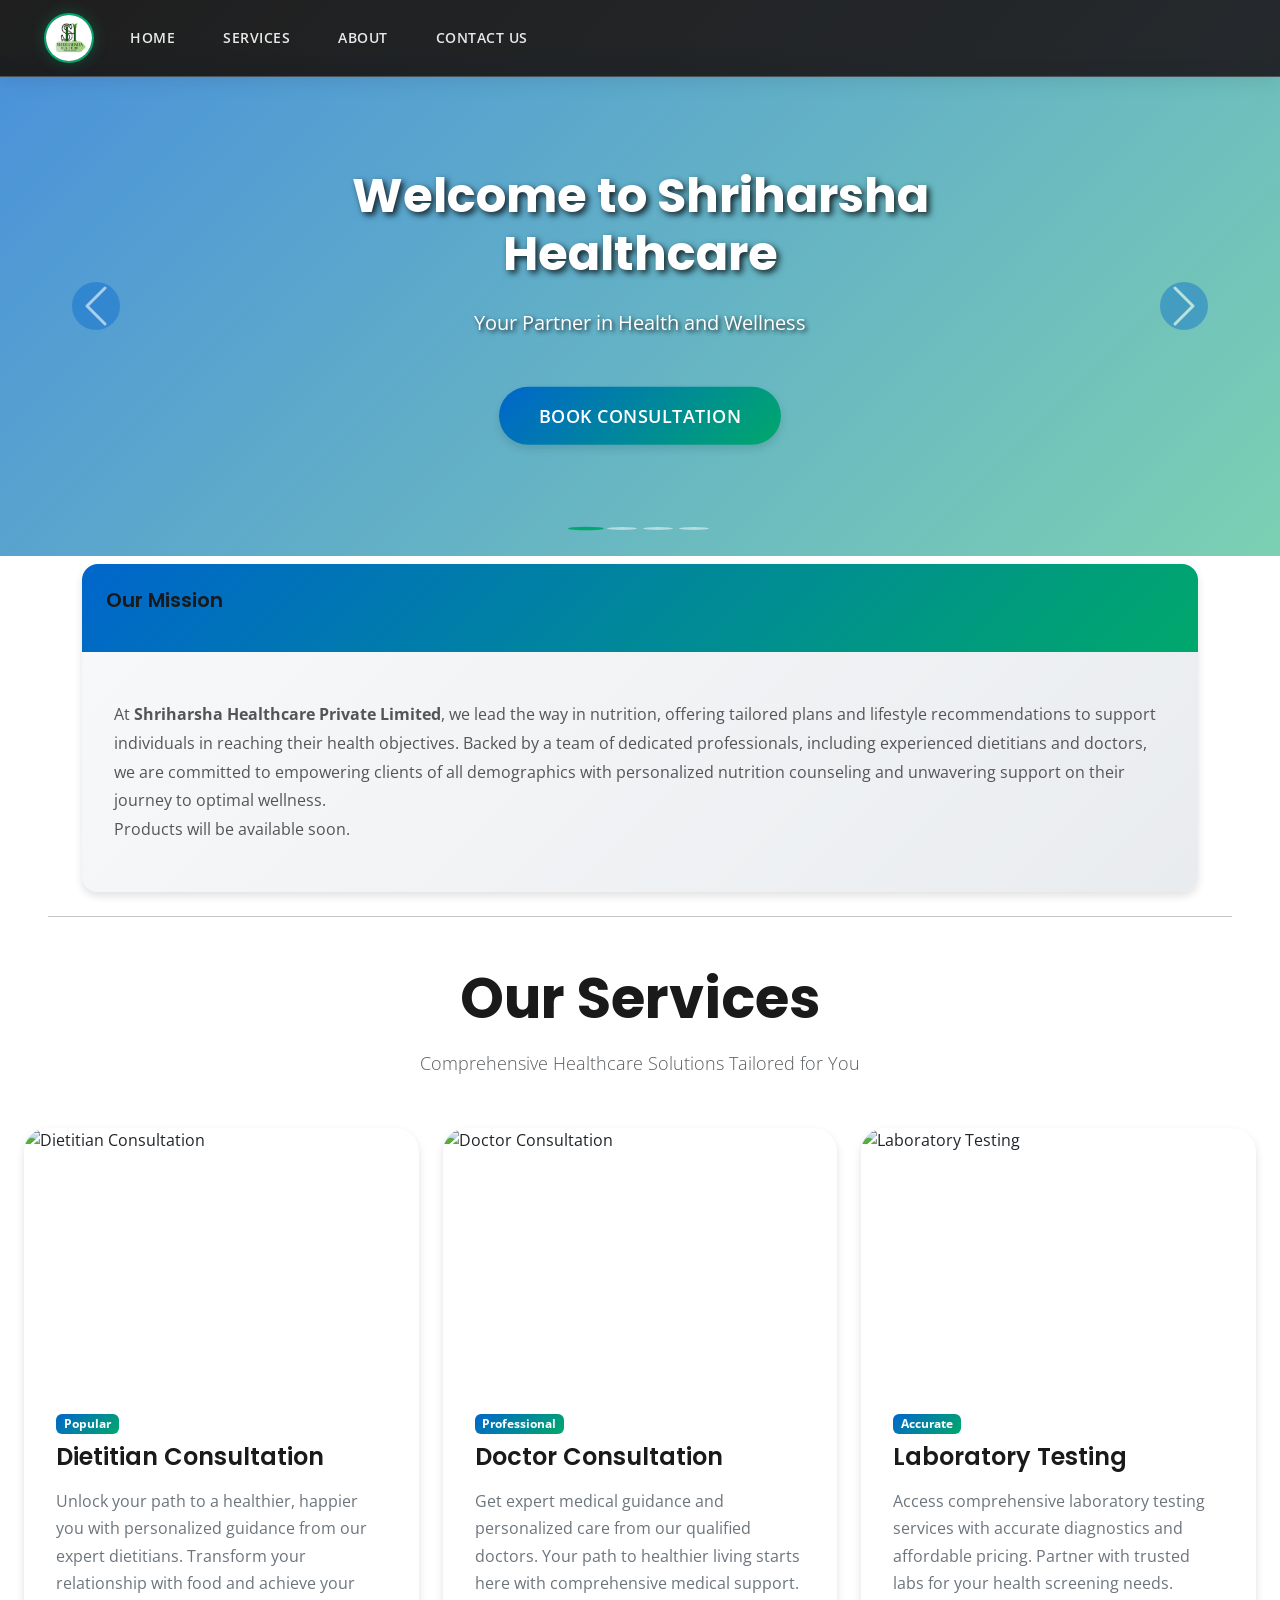
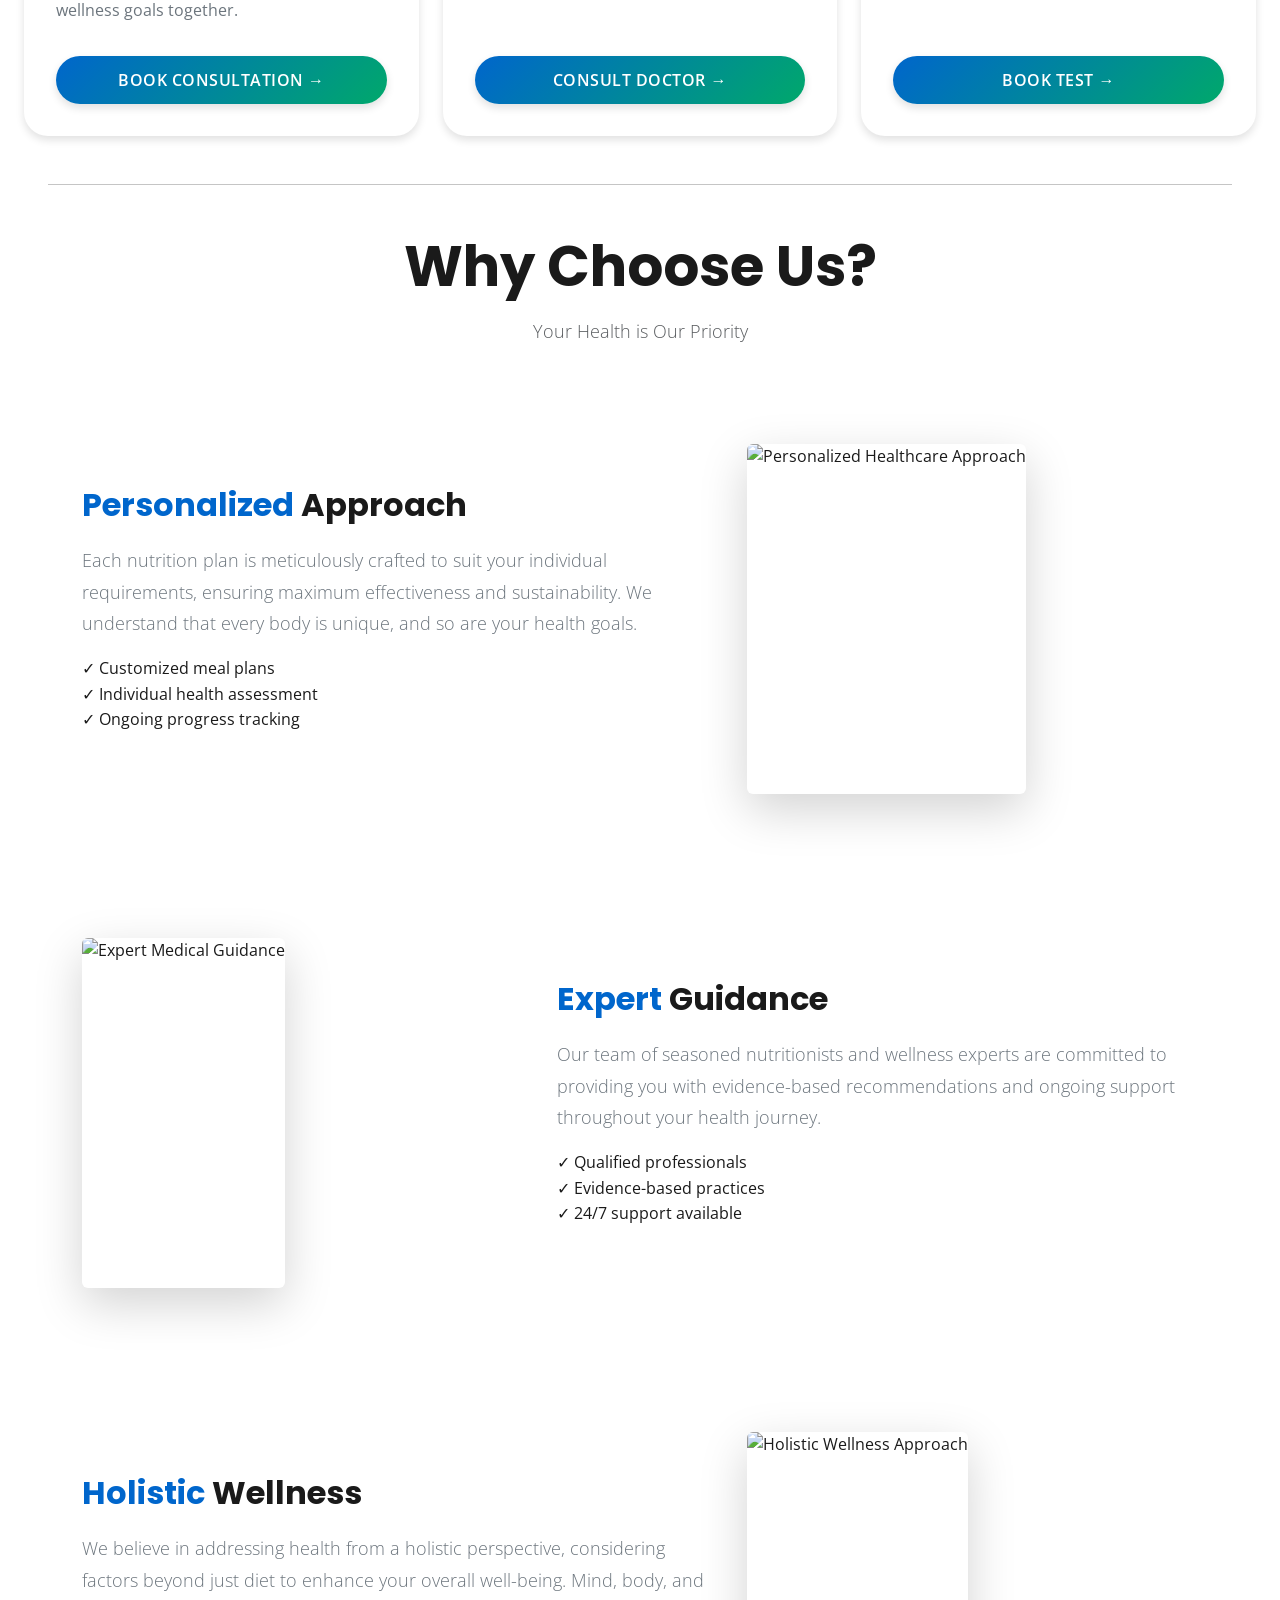
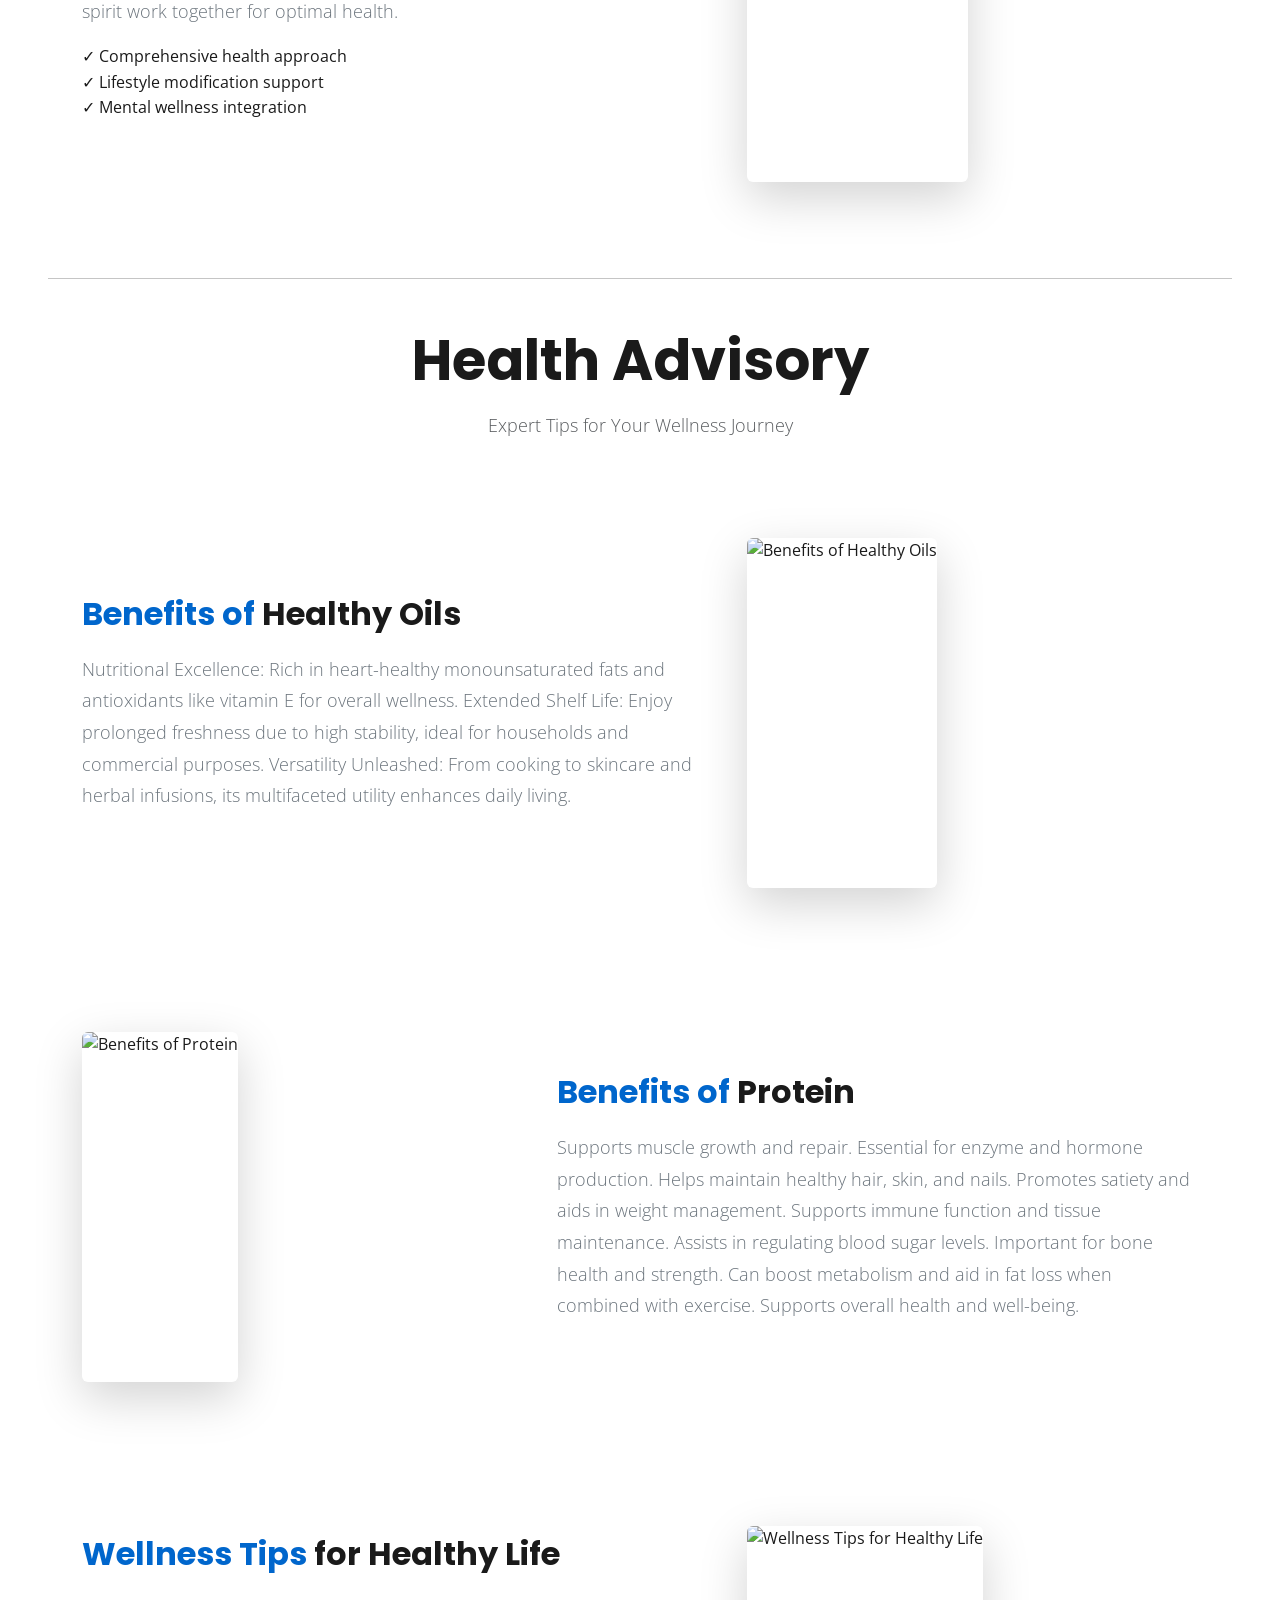
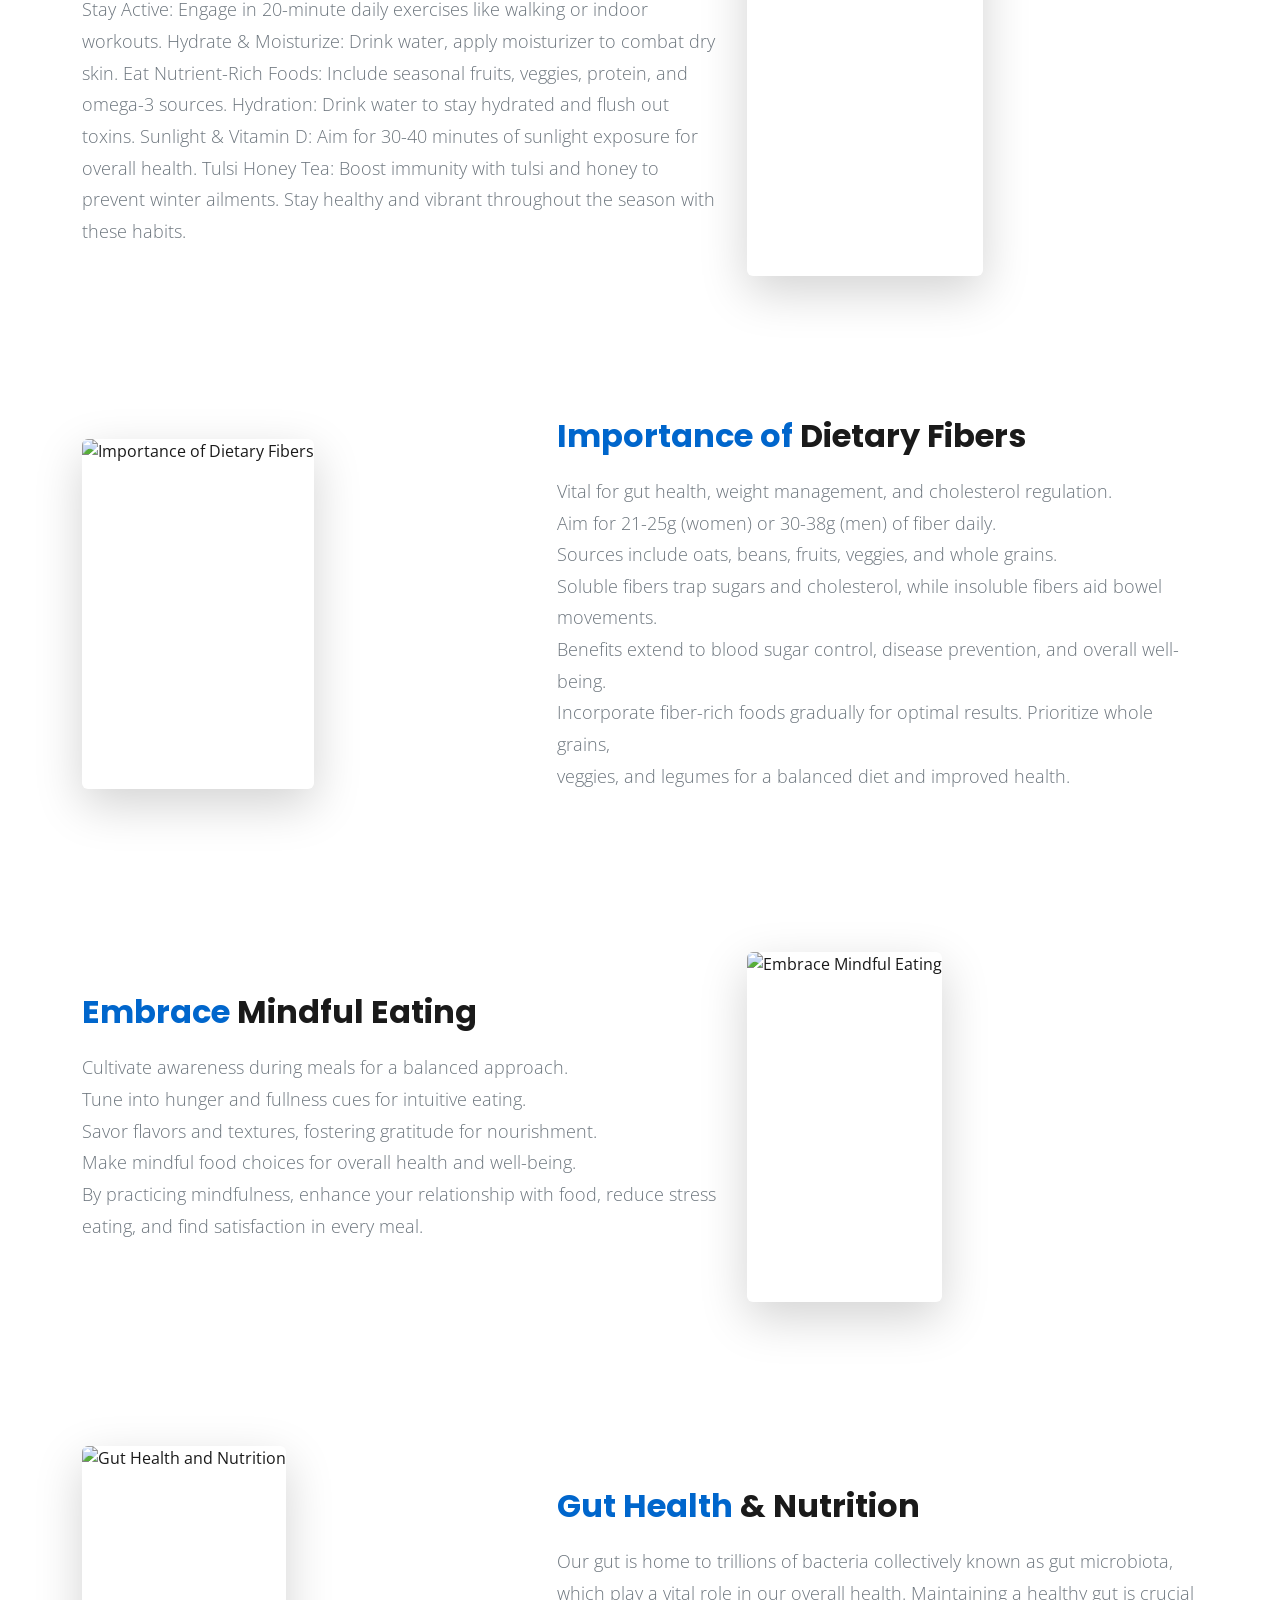
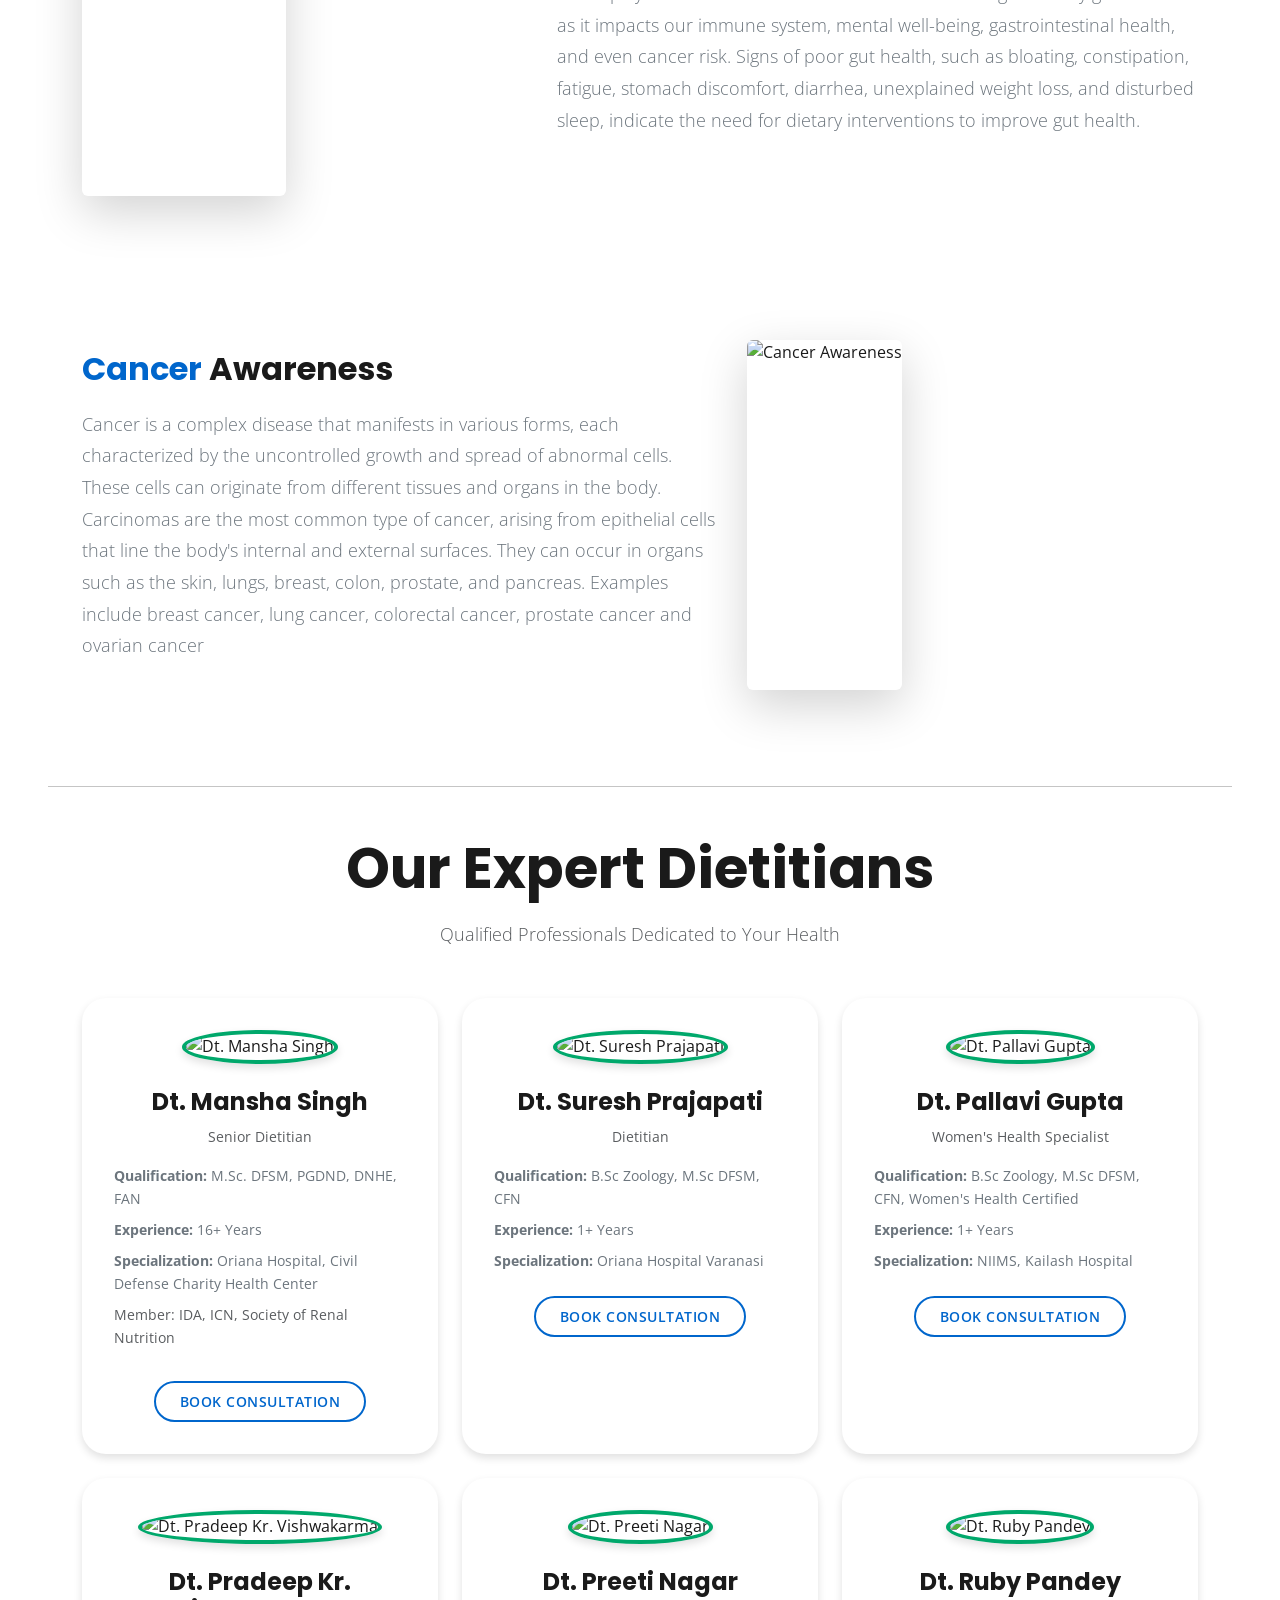
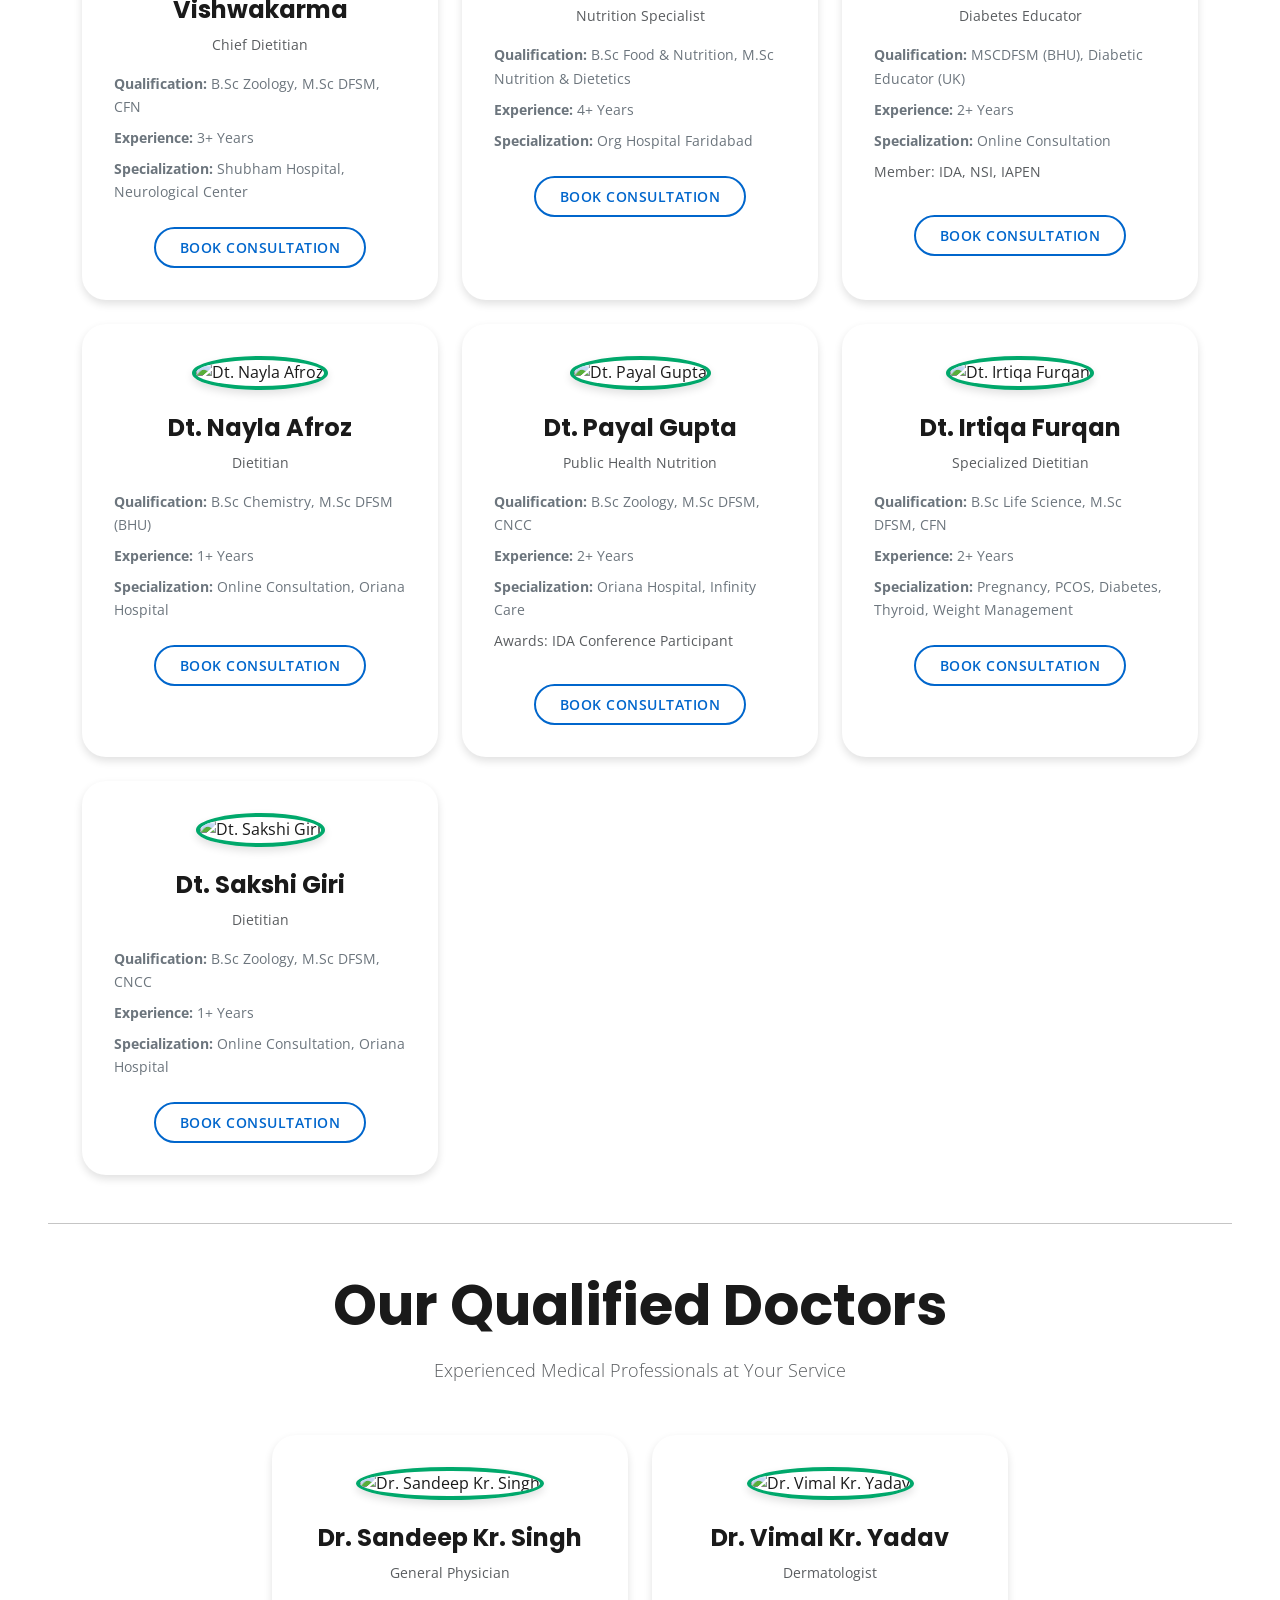
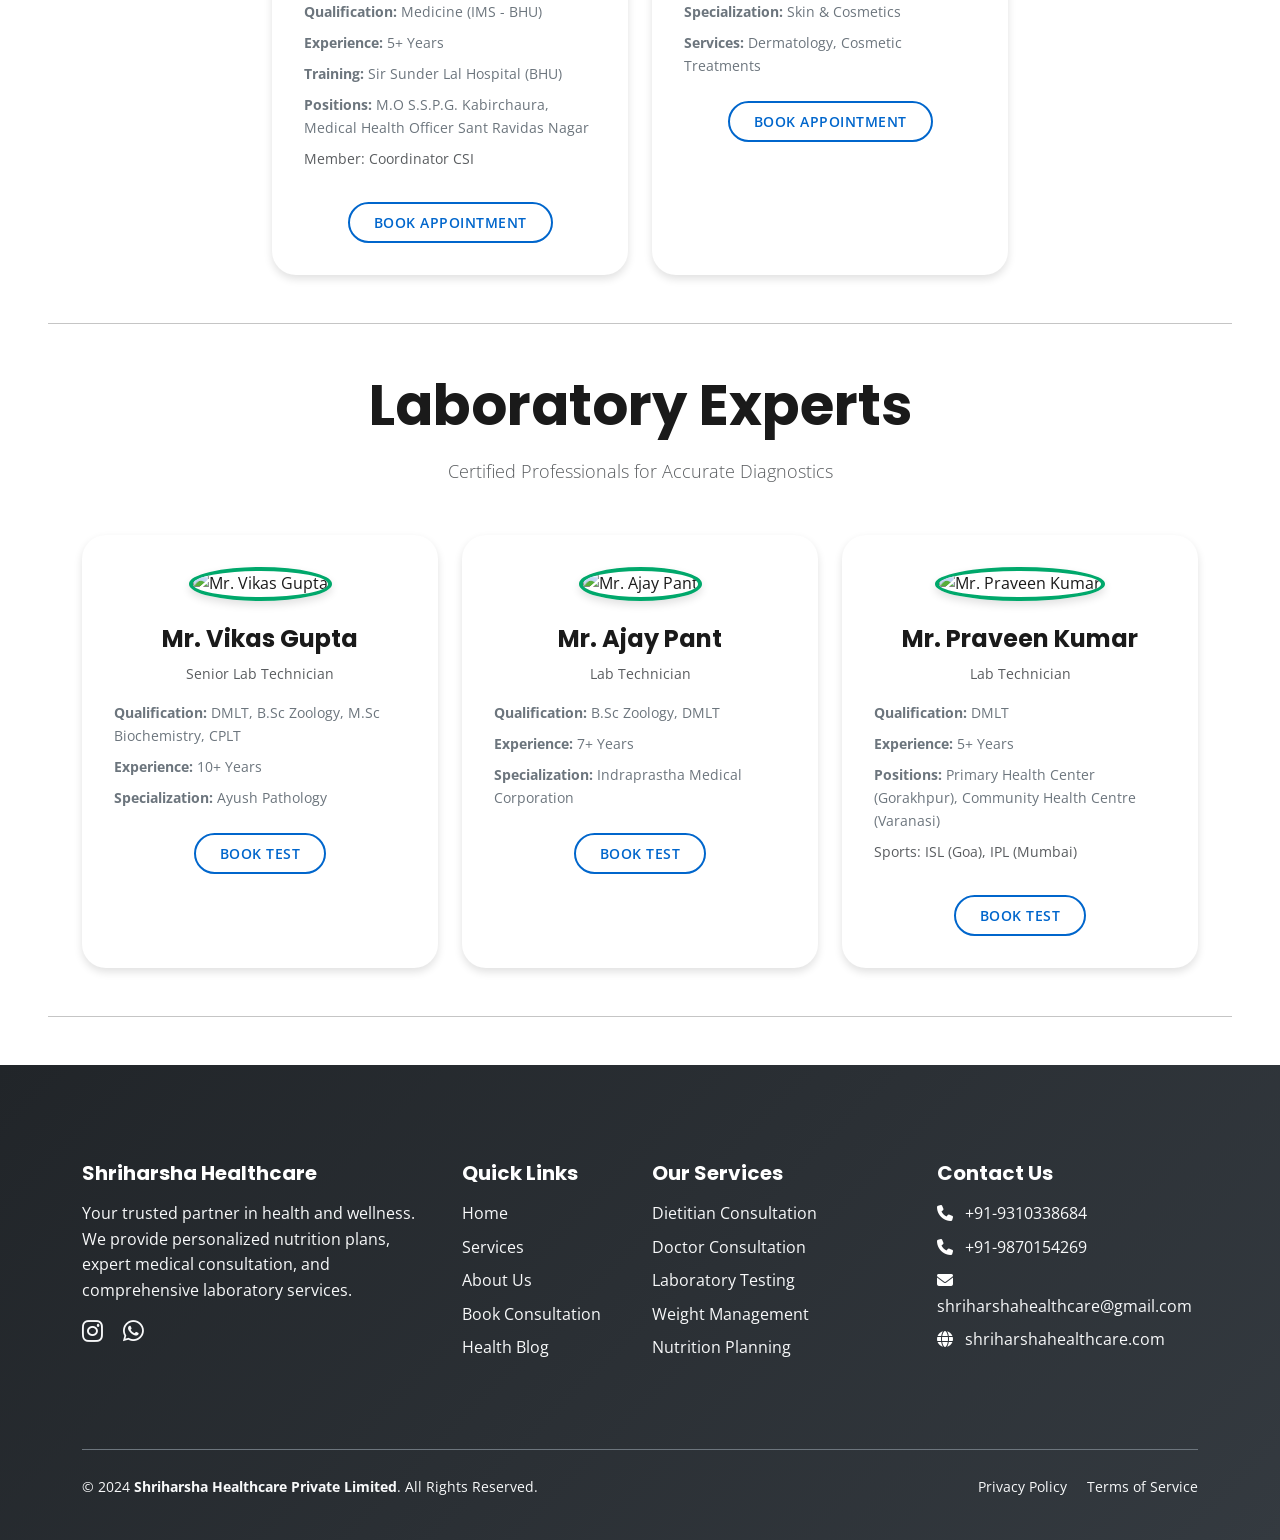
==== commit 9d4baa77: "Redesigned Complete Website + Addons Contact Us" ====
--- a/index.html
+++ b/index.html
@@ -6,15 +6,32 @@
 <head>
     <meta charset="utf-8">
     <meta name="viewport" content="width=device-width, initial-scale=1">
-    <!--TODO: SEO META TAGS-->
-    <title>ShriHarsha Healthcare Pvt. Ltd.</title>
+    
+    <!-- SEO META TAGS -->
+    <title>Shriharsha Healthcare Pvt. Ltd. - Expert Dietitian, Doctor & Lab Services</title>
     <meta name="description"
-        content="Shriharsha Healthcare Private Limited takes pride in being at the forefront of nutrition, dedicated to empowering individuals to reach their health aspirations. Through personalized nutrition plans and lifestyle guidance, we strive to foster optimal wellness and vitality.">
-    <meta name=”robots” content="index, follow">
+        content="Shriharsha Healthcare Private Limited offers personalized nutrition plans, expert medical consultation, and comprehensive laboratory services. Book your consultation with qualified dietitians and doctors today.">
+    <meta name="keywords" content="dietitian consultation, doctor consultation, laboratory tests, nutrition plans, health wellness, weight management, PCOS treatment, diabetes management">
+    <meta name="robots" content="index, follow">
+    <meta name="author" content="Shriharsha Healthcare Private Limited">
+    
+    <!-- Open Graph / Social Media -->
+    <meta property="og:type" content="website">
+    <meta property="og:title" content="Shriharsha Healthcare - Your Health Partner">
+    <meta property="og:description" content="Expert healthcare services including dietitian consultation, medical care, and laboratory testing.">
+    <meta property="og:image" content="src/app-logo.jpg">
+    <meta property="og:url" content="https://shriharshahealthcare.com">
+    
+    <!-- Favicon -->
+    <link rel="icon" href="src/app-logo.jpg" type="image/x-icon">
+    
+    <!-- Stylesheets -->
     <link href="https://cdn.jsdelivr.net/npm/bootstrap@5.3.3/dist/css/bootstrap.min.css" rel="stylesheet"
         integrity="sha384-QWTKZyjpPEjISv5WaRU9OFeRpok6YctnYmDr5pNlyT2bRjXh0JMhjY6hW+ALEwIH" crossorigin="anonymous">
-    <link rel="icon" href="src/app-logo.jpg" type="image/x-icon">
-    <link src="css/style.css" rel="stylesheet">
+    <link rel="stylesheet" href="https://cdnjs.cloudflare.com/ajax/libs/font-awesome/6.4.0/css/all.min.css"
+        integrity="sha512-iecdLmaskl7CVkqkXNQ/ZH/XLlvWZOJyj7Yy7tcenmpD1ypASozpmT/E0iPtmFIB46ZmdtAc9eNBvH0H/ZpiBw=="
+        crossorigin="anonymous" referrerpolicy="no-referrer" />
+    <link href="css/style.css" rel="stylesheet">
 </head>
 
 <body>
@@ -45,27 +62,8 @@
                         <a class="nav-link" href="#about-section">About</a>
                     </li>
 
-                    <li class="nav-item dropdown">
-                        <a class="nav-link dropdown-toggle" href="#" id="navbarDropdown" role="button"
-                            data-bs-toggle="dropdown" aria-expanded="false">
-                            Contact Us
-                        </a>
-                        <ul class="dropdown-menu" aria-labelledby="navbarDropdown">
-                            <li>
-                                <div class="d-flex justify-content-between align-items-center">
-                                    <span style="padding-left: 5px; color: darkgreen;font-weight: bold;">&#9990</span>
-                                    <a class="dropdown-item"
-                                        href="https://api.whatsapp.com/send?phone=919310338684">+91-9310338684</a>
-                                </div>
-                            </li>
-                            <li>
-                                <div class="d-flex justify-content-between align-items-center">
-                                    <span style="padding-left: 5px; color: darkgreen;font-weight: bold;">&#9990</span>
-                                    <a class="dropdown-item"
-                                        href="https://api.whatsapp.com/send?phone=9711445156">+91-9711445156</a>
-                                </div>
-                            </li>
-                        </ul>
+                    <li class="nav-item">
+                        <a class="nav-link" href="/contact.html">Contact Us</a>
                     </li>
                 </ul>
             </div>
@@ -86,62 +84,39 @@
                         aria-label="Slide 3"></button>
                     <button type="button" data-bs-target="#carouselExampleCaptions" data-bs-slide-to="3"
                         aria-label="Slide 4"></button>
-                    <button type="button" data-bs-target="#carouselExampleCaptions" data-bs-slide-to="4"
-                        aria-label="Slide 5"></button>
-                    <button type="button" data-bs-target="#carouselExampleCaptions" data-bs-slide-to="5"
-                        aria-label="Slide 6"></button>
-                    <button type="button" data-bs-target="#carouselExampleCaptions" data-bs-slide-to="6"
-                        aria-label="Slide 7"></button>̥
                 </div>
                 <div class="carousel-inner">
                     <div class="carousel-item active">
-                        <img src="src/slider-image-7.jpg" class="d-block w-100 img-fluid" alt="...">
-                        <!-- <div class="carousel-caption d-none d-md-block">
-                            <h5>Welcome to our Website</h5>
-                            <p>Medical Healthcare Facilities</p>
-                        </div> -->
+                        <img src="src/slider-image-7.jpg" class="d-block w-100 img-fluid" alt="Welcome to Shriharsha Healthcare">
+                        <div class="carousel-caption">
+                            <h5>Welcome to Shriharsha Healthcare</h5>
+                            <p>Your Partner in Health and Wellness</p>
+                            <a href="/form.html" class="btn btn-primary btn-lg mt-3">Book Consultation</a>
+                        </div>
                     </div>
                     <div class="carousel-item">
-                        <img src="src/slider-image-6.jpg" class="d-block w-100 img-fluid" alt="...">
-                        <!-- <div class="carousel-caption d-none d-md-block">
-                            <h5>Laboratory Test</h5>
-                            <p>Tied up with affordable laboratories</p>
-                        </div> -->
+                        <img src="src/slider-image-3.jpg" class="d-block w-100 img-fluid" alt="Expert Dietitian Consultation">
+                        <div class="carousel-caption">
+                            <h5>Expert Dietitian Consultation</h5>
+                            <p>Personalized Nutrition Plans for Your Health Goals</p>
+                            <a href="/form.html" class="btn btn-primary btn-lg mt-3">Get Started</a>
+                        </div>
                     </div>
                     <div class="carousel-item">
-                        <img src="src/slider-image-3.jpg" class="d-block w-100 img-fluid" alt="...">
-                        <!-- <div class="carousel-caption d-none d-md-block">
-                            <h5>Consult With Professional Doctors</h5>
-                            <p>Highly Qualified Medical Care</p>
-                        </div> -->
+                        <img src="src/slider-image-5.jpg" class="d-block w-100 img-fluid" alt="Professional Doctor Consultation">
+                        <div class="carousel-caption">
+                            <h5>Professional Doctor Consultation</h5>
+                            <p>Highly Qualified Medical Care at Your Fingertips</p>
+                            <a href="/form.html" class="btn btn-primary btn-lg mt-3">Consult Now</a>
+                        </div>
                     </div>
                     <div class="carousel-item">
-                        <img src="src/slider-image-4.jpg" class="d-block w-100 img-fluid" alt="...">
-                        <!-- <div class="carousel-caption d-none d-md-block">
-                            <h5>Consult With Professional Doctors</h5>
-                            <p>Highly Qualified Medical Care</p>
-                        </div> -->
-                    </div>
-                    <div class="carousel-item">
-                        <img src="src/slider-image-5.jpg" class="d-block w-100 img-fluid" alt="...">
-                        <!-- <div class="carousel-caption d-none d-md-block">
-                            <h5>Consult With Professional Doctors</h5>
-                            <p>Highly Qualified Medical Care</p>
-                        </div> -->
-                    </div>
-                    <div class="carousel-item">
-                        <img src="src/slider-image-1.jpg" class="d-block w-100 img-fluid" alt="...">
-                        <!-- <div class="carousel-caption d-none d-md-block">
-                            <h5>Consult With Professional Doctors</h5>
-                            <p>Highly Qualified Medical Care</p>
-                        </div> -->
-                    </div>
-                    <div class="carousel-item">
-                        <img src="src/slider-image-2.jpg" class="d-block w-100 img-fluid" alt="...">
-                        <!-- <div class="carousel-caption d-none d-md-block">
-                            <h5>Consult With Professional Doctors</h5>
-                            <p>Highly Qualified Medical Care</p>
-                        </div> -->
+                        <img src="src/slider-image-6.jpg" class="d-block w-100 img-fluid" alt="Laboratory Testing Services">
+                        <div class="carousel-caption">
+                            <h5>Laboratory Testing Services</h5>
+                            <p>Accurate Diagnostics with Affordable Pricing</p>
+                            <a href="/form.html" class="btn btn-primary btn-lg mt-3">Learn More</a>
+                        </div>
                     </div>
                 </div>
                 <button class="carousel-control-prev" type="button" data-bs-target="#carouselExampleCaptions"
@@ -192,166 +167,162 @@
             </div>
         </div>
 
-        <hr class=" my-4 featurette-divider mx-5" id="services-section">
+        <hr class="my-4 featurette-divider mx-5" id="services-section">
 
         <!--SERVICES-->
-        <section class="mx-4">
-            <h1 class="text-center display-6 bg-light">Services</h1>
-            <div class="row" style="padding: 10px;">
-
-                <div class="col-md-6">
-                    <div
-                        class="row g-0 border rounded overflow-hidden flex-md-row mb-4 shadow-sm h-md-250 position-relative">
-                        <div class="col p-4 d-flex flex-column position-static">
-                            <strong class="d-inline-block mb-2 text-primary-emphasis">Services</strong>
-                            <h3 class="mb-0">Dietitian Consult</h3>
-
-                            <p class="card-text mb-auto">Unlock your path to a healthier, happier you with personalized
-                                guidance from our expert dietitians. Let's transform your relationship with food and
+        <section class="mx-4 my-5">
+            <div class="text-center mb-5">
+                <h1 class="display-4 fw-bold">Our Services</h1>
+                <p class="lead text-muted">Comprehensive Healthcare Solutions Tailored for You</p>
+            </div>
+            <div class="row g-4">
+
+                <div class="col-md-6 col-lg-4">
+                    <div class="service-card card h-100">
+                        <img src="src/services-thumbnail-1.jpg" class="card-img-top" alt="Dietitian Consultation" style="height: 250px; object-fit: cover;">
+                        <div class="card-body d-flex flex-column">
+                            <div class="mb-2">
+                                <span class="badge bg-gradient-primary">Popular</span>
+                            </div>
+                            <h3 class="card-title h4">Dietitian Consultation</h3>
+                            <p class="card-text flex-grow-1">Unlock your path to a healthier, happier you with personalized
+                                guidance from our expert dietitians. Transform your relationship with food and
                                 achieve your wellness goals together.</p>
-                            <a href="/form.html" class="icon-link gap-1 icon-link-hover stretched-link">
-                                Intrested?
+                            <a href="/form.html" class="btn btn-primary mt-3">
+                                Book Consultation →
                             </a>
                         </div>
-                        <div class="col-auto d-none d-lg-block">
-                            <img class="bd-placeholder-img" src="src/services-thumbnail-1.jpg" width="200" height="250"
-                                aria-label="Placeholder: Thumbnail" preserveAspectRatio="xMidYMid slice"
-                                focusable="false" />
-                        </div>
-                    </div>
-                </div>
-
-                <div class="col-md-6">
-                    <div
-                        class="row g-0 border rounded overflow-hidden flex-md-row mb-4 shadow-sm h-md-250 position-relative">
-                        <div class="col p-4 d-flex flex-column position-static">
-                            <strong class="d-inline-block mb-2 text-primary-emphasis">Services</strong>
-                            <h3 class="mb-0">Doctor Consult</h3>
-
-                            <p class="card-text mb-auto">Unlock expert medical guidance and personalized care with our
-                                Doctor Consult service – your path to healthier living starts here.</p>
-                            <a href="/form.html" class="icon-link gap-1 icon-link-hover stretched-link">
-                                Intrested?
+                    </div>
+                </div>
+
+                <div class="col-md-6 col-lg-4">
+                    <div class="service-card card h-100">
+                        <img src="src/services-thumbnail-2.jpg" class="card-img-top" alt="Doctor Consultation" style="height: 250px; object-fit: cover;">
+                        <div class="card-body d-flex flex-column">
+                            <div class="mb-2">
+                                <span class="badge bg-gradient-primary">Professional</span>
+                            </div>
+                            <h3 class="card-title h4">Doctor Consultation</h3>
+                            <p class="card-text flex-grow-1">Get expert medical guidance and personalized care from our
+                                qualified doctors. Your path to healthier living starts here with comprehensive
+                                medical support.</p>
+                            <a href="/form.html" class="btn btn-primary mt-3">
+                                Consult Doctor →
                             </a>
                         </div>
-                        <div class="col-auto d-none d-lg-block">
-                            <img class="bd-placeholder-img" src="src/services-thumbnail-2.jpg" width="200" height="250"
-                                aria-label="Placeholder: Thumbnail" preserveAspectRatio="xMidYMid slice"
-                                focusable="false" />
-                        </div>
-                    </div>
-                </div>
-
-                <div class="col-md-6">
-                    <div
-                        class="row g-0 border rounded overflow-hidden flex-md-row mb-4 shadow-sm h-md-250 position-relative">
-                        <div class="col p-4 d-flex flex-column position-static">
-                            <strong class="d-inline-block mb-2 text-primary-emphasis">Services</strong>
-                            <h3 class="mb-0">Laboratory Consult</h3>
-
-                            <p class="card-text mb-auto">Unlock the potential of your research with our Laboratory
-                                Consult: expert guidance tailored to enhance your experiments and maximize scientific
-                                outcomes.</p>
-                            <a href="/form.html" class="icon-link gap-1 icon-link-hover stretched-link">
-                                Intrested?
+                    </div>
+                </div>
+
+                <div class="col-md-6 col-lg-4">
+                    <div class="service-card card h-100">
+                        <img src="src/services-thumbnail-3.jpg" class="card-img-top" alt="Laboratory Testing" style="height: 250px; object-fit: cover;">
+                        <div class="card-body d-flex flex-column">
+                            <div class="mb-2">
+                                <span class="badge bg-gradient-primary">Accurate</span>
+                            </div>
+                            <h3 class="card-title h4">Laboratory Testing</h3>
+                            <p class="card-text flex-grow-1">Access comprehensive laboratory testing services with
+                                accurate diagnostics and affordable pricing. Partner with trusted labs for your
+                                health screening needs.</p>
+                            <a href="/form.html" class="btn btn-primary mt-3">
+                                Book Test →
                             </a>
                         </div>
-                        <div class="col-auto d-none d-lg-block">
-                            <img class="bd-placeholder-img" src="src/services-thumbnail-3.jpg" width="200" height="250"
-                                aria-label="Placeholder: Thumbnail" preserveAspectRatio="xMidYMid slice"
-                                focusable="false" />
-                        </div>
-                    </div>
-                </div>
-
+                    </div>
+                </div>
+
+            </div>
         </section>
 
-        <hr class=" my-2 featurette-divider mx-5" id="about-section">
-
-        <!--About-->
-        <section class="my-4 mx-2" style="text-align: center;">
-            <h1 class="text-center display-6 bg-light mb-4">Why Us?</h1>
+        <hr class="my-5 featurette-divider mx-5" id="about-section">
+
+        <!--About / Why Us-->
+        <section class="my-5 mx-2">
+            <div class="text-center mb-5">
+                <h1 class="display-4 fw-bold">Why Choose Us?</h1>
+                <p class="lead text-muted">Your Health is Our Priority</p>
+            </div>
             <div class="container marketing">
-                <div class=" row featurette d-flex justify-content-center align-items-center my-2">
+                <div class="row featurette d-flex justify-content-center align-items-center my-5">
+                    <div class="col-md-7 animate-slide-left">
+                        <h2 class="featurette-heading fw-bold lh-1">
+                            <span class="text-primary-custom">Personalized</span> Approach
+                        </h2>
+                        <p class="lead">Each nutrition plan is meticulously crafted to suit your
+                            individual requirements, ensuring maximum effectiveness and sustainability. We understand
+                            that every body is unique, and so are your health goals.</p>
+                        <ul class="list-unstyled mt-3">
+                            <li>✓ Customized meal plans</li>
+                            <li>✓ Individual health assessment</li>
+                            <li>✓ Ongoing progress tracking</li>
+                        </ul>
+                    </div>
+                    <div class="col-md-5 animate-slide-right">
+                        <img class="featurette-image img-fluid mx-auto rounded shadow-lg"
+                            src="src/aboutus1.jpeg" alt="Personalized Healthcare Approach"
+                            loading="lazy">
+                    </div>
+                </div>
+
+                <div class="row featurette d-flex justify-content-center align-items-center my-5">
+                    <div class="col-md-7 order-md-2 animate-slide-right">
+                        <h2 class="featurette-heading fw-bold lh-1">
+                            <span class="text-primary-custom">Expert</span> Guidance
+                        </h2>
+                        <p class="lead">Our team of seasoned nutritionists and wellness experts are committed to
+                            providing you with evidence-based recommendations and ongoing support throughout your
+                            health journey.</p>
+                        <ul class="list-unstyled mt-3">
+                            <li>✓ Qualified professionals</li>
+                            <li>✓ Evidence-based practices</li>
+                            <li>✓ 24/7 support available</li>
+                        </ul>
+                    </div>
+                    <div class="col-md-5 order-md-1 animate-slide-left">
+                        <img class="featurette-image img-fluid mx-auto rounded shadow-lg"
+                            src="src/aboutus2.jpg" alt="Expert Medical Guidance"
+                            loading="lazy">
+                    </div>
+                </div>
+
+                <div class="row featurette d-flex justify-content-center align-items-center my-5">
+                    <div class="col-md-7 animate-slide-left">
+                        <h2 class="featurette-heading fw-bold lh-1">
+                            <span class="text-primary-custom">Holistic</span> Wellness
+                        </h2>
+                        <p class="lead">We believe in addressing health from a holistic perspective, considering factors
+                            beyond just diet to enhance your overall well-being. Mind, body, and spirit work together
+                            for optimal health.</p>
+                        <ul class="list-unstyled mt-3">
+                            <li>✓ Comprehensive health approach</li>
+                            <li>✓ Lifestyle modification support</li>
+                            <li>✓ Mental wellness integration</li>
+                        </ul>
+                    </div>
+                    <div class="col-md-5 animate-slide-right">
+                        <img class="featurette-image img-fluid mx-auto rounded shadow-lg"
+                            src="src/aboutus3.jpg" alt="Holistic Wellness Approach"
+                            loading="lazy">
+                    </div>
+                </div>
+            </div>
+        </section>
+
+        <hr class="my-5 featurette-divider mx-5">
+
+        <!--Advisory / Health Tips-->
+        <section class="my-5 mx-2">
+            <div class="text-center mb-5">
+                <h1 class="display-4 fw-bold">Health Advisory</h1>
+                <p class="lead text-muted">Expert Tips for Your Wellness Journey</p>
+            </div>
+            <div class="container marketing">
+                <div class="row featurette d-flex justify-content-center align-items-center my-5">
                     <div class="col-md-7">
-                        <h2 class="featurette-heading fw-normal lh-1">Personalized Approach
-                            <span class="text-body-secondary"></span>
-                        </h2>
-                        <p class="lead">Each nutrition plan is meticulously crafted to suit your
-                            individual requirements, ensuring maximum effectiveness and sustainability.</p>
-                    </div>
-                    <div class="col-md-5">
-                        <img class="bd-placeholder-img bd-placeholder-img-lg featurette-image img-fluid mx-auto"
-                            width="400" height="400" src="src/aboutus1.jpeg" preserveAspectRatio="xMidYMid slice"
-                            focusable="false">
-                        </img>
-                    </div>
-                </div>
-
-                <div class="row featurette d-flex justify-content-center align-items-center">
-                    <div class="col-md-7 order-md-2">
-                        <h2 class="featurette-heading fw-normal lh-1">Expert Guidance
-                            <span class="text-body-secondary"></span>
-                        </h2>
-                        <p class="lead">Our team of seasoned nutritionists and wellness experts are committed to
-                            providing you with evidence-based recommendations and ongoing support.</p>
-                    </div>
-                    <div class="col-md-5 order-md-1">
-                        <img class="bd-placeholder-img bd-placeholder-img-lg featurette-image img-fluid mx-auto"
-                            width="400" height="400" src="src/aboutus2.jpg" preserveAspectRatio="xMidYMid slice"
-                            focusable="false">
-                        </img>
-                    </div>
-                </div>
-
-                <div class="row featurette d-flex justify-content-center align-items-center">
-                    <div class="col-md-7">
-                        <h2 class="featurette-heading fw-normal lh-1">Holistic Wellness
-                            <span class="text-body-secondary"></span>
-                        </h2>
-                        <p class="lead">We believe in addressing health from a holistic perspective, considering factors
-                            beyond just diet to enhance your overall well-being.</p>
-                    </div>
-                    <div class="col-md-5">
-                        <img class="bd-placeholder-img bd-placeholder-img-lg featurette-image img-fluid mx-auto"
-                            width="400" height="400" src="src/aboutus3.jpg" preserveAspectRatio="xMidYMid slice"
-                            focusable="false">
-                        </img>
-                    </div>
-                </div>
-
-                <!-- <div class="row featurette d-flex justify-content-center align-items-center">
-                    <div class="col-md-7 order-md-2">
-                        <h2 class="featurette-heading fw-normal lh-1">Oh yeah, it’s that good. <span
-                                class="text-body-secondary">See for yourself.</span></h2>
-                        <p class="lead">Another featurette? Of course. More placeholder content here to give you an idea
-                            of
-                            how
-                            this layout would work with some actual real-world content in place.</p>
-                    </div>
-                    <div class="col-md-5 order-md-1">
-                        <img class="bd-placeholder-img bd-placeholder-img-lg featurette-image img-fluid mx-auto"
-                            width="400" height="400"
-                            src="https://source.unsplash.com/400x400/?medical,healthcare,laboratory"
-                            preserveAspectRatio="xMidYMid slice" focusable="false">
-                        </img>
-                    </div>
-                </div> -->
-            </div>
-        </section>
-
-        <hr class="my-4 featurette-divider mx-5">
-
-        <!--About-->
-        <section class="my-4 mx-2" style="text-align: center;">
-            <h1 class="text-center display-6 bg-light mb-4">Advisory</h1>
-            <div class="container marketing">
-                <div class=" row featurette d-flex justify-content-center align-items-center my-4">
-                    <div class="col-md-7">
-                        <h2 class="featurette-heading fw-normal lh-1">Benefits of Oil
-                            <span class="text-body-secondary"></span>
-                        </h2>
-                        <p class="lead fs-6">
+                        <h2 class="featurette-heading fw-bold lh-1">
+                            <span class="text-primary-custom">Benefits of</span> Healthy Oils
+                        </h2>
+                        <p class="lead">
                             Nutritional Excellence: Rich in heart-healthy monounsaturated fats and
                             antioxidants like vitamin E for overall wellness.
                             Extended Shelf Life: Enjoy prolonged freshness due to high stability, ideal for households
@@ -361,20 +332,18 @@
                         </p>
                     </div>
                     <div class="col-md-5">
-                        <img class="bd-placeholder-img bd-placeholder-img-lg featurette-image img-fluid mx-auto"
-                            width="400" height="400" src="src/advisory-1.jpg" preserveAspectRatio="xMidYMid slice"
-                            focusable="false">
-                        </img>
-                    </div>
-                </div>
-
-                <div class="row featurette d-flex justify-content-center align-items-center my-4">
+                        <img class="featurette-image img-fluid mx-auto rounded shadow-lg"
+                            src="src/advisory-1.jpg" alt="Benefits of Healthy Oils"
+                            loading="lazy">
+                    </div>
+                </div>
+
+                <div class="row featurette d-flex justify-content-center align-items-center my-5">
                     <div class="col-md-7 order-md-2">
-                        <h2 class="featurette-heading fw-normal lh-1">Benefits of protein:
-
-                            <span class="text-body-secondary"></span>
-                        </h2>
-                        <p class="lead fs-6">
+                        <h2 class="featurette-heading fw-bold lh-1">
+                            <span class="text-primary-custom">Benefits of</span> Protein
+                        </h2>
+                        <p class="lead">
                             Supports muscle growth and repair.
                             Essential for enzyme and hormone production.
                             Helps maintain healthy hair, skin, and nails.
@@ -386,19 +355,18 @@
                             Supports overall health and well-being.</p>
                     </div>
                     <div class="col-md-5 order-md-1">
-                        <img class="bd-placeholder-img bd-placeholder-img-lg featurette-image img-fluid mx-auto"
-                            width="400" height="400" src="src/advisory-2.jpg" preserveAspectRatio="xMidYMid slice"
-                            focusable="false">
-                        </img>
-                    </div>
-                </div>
-
-                <div class="row featurette d-flex justify-content-center align-items-center my-4">
+                        <img class="featurette-image img-fluid mx-auto rounded shadow-lg"
+                            src="src/advisory-2.jpg" alt="Benefits of Protein"
+                            loading="lazy">
+                    </div>
+                </div>
+
+                <div class="row featurette d-flex justify-content-center align-items-center my-5">
                     <div class="col-md-7">
-                        <h2 class="featurette-heading fw-normal lh-1">Wellness Tips for healthy life
-                            <span class="text-body-secondary"></span>
-                        </h2>
-                        <p class="lead fs-6">
+                        <h2 class="featurette-heading fw-bold lh-1">
+                            <span class="text-primary-custom">Wellness Tips</span> for Healthy Life
+                        </h2>
+                        <p class="lead">
                             Stay Active: Engage in 20-minute daily exercises like walking or indoor workouts.
                             Hydrate & Moisturize: Drink water, apply moisturizer to combat dry skin.
                             Eat Nutrient-Rich Foods: Include seasonal fruits, veggies, protein, and omega-3 sources.
@@ -409,19 +377,18 @@
                         </p>
                     </div>
                     <div class="col-md-5">
-                        <img class="bd-placeholder-img bd-placeholder-img-lg featurette-image img-fluid mx-auto"
-                            width="400" height="400" src="src/advisory-3.jpg" preserveAspectRatio="xMidYMid slice"
-                            focusable="false">
-                        </img>
-                    </div>
-                </div>
-
-                <div class="row featurette d-flex justify-content-center align-items-center my-4">
+                        <img class="featurette-image img-fluid mx-auto rounded shadow-lg"
+                            src="src/advisory-3.jpg" alt="Wellness Tips for Healthy Life"
+                            loading="lazy">
+                    </div>
+                </div>
+
+                <div class="row featurette d-flex justify-content-center align-items-center my-5">
                     <div class="col-md-7 order-md-2">
-                        <h2 class="featurette-heading fw-normal lh-1">Importance of Dietary Fibers
-                            <span class="text-body-secondary"></span>
-                        </h2>
-                        <p class="lead fs-6">
+                        <h2 class="featurette-heading fw-bold lh-1">
+                            <span class="text-primary-custom">Importance of</span> Dietary Fibers
+                        </h2>
+                        <p class="lead">
                             Vital for gut health, weight management, and cholesterol regulation.<br>
                             Aim for 21-25g (women) or 30-38g (men) of fiber daily.<br>
                             Sources include oats, beans, fruits, veggies, and whole grains.<br>
@@ -432,19 +399,18 @@
                         </p>
                     </div>
                     <div class="col-md-5 order-md-1">
-                        <img class="bd-placeholder-img bd-placeholder-img-lg featurette-image img-fluid mx-auto"
-                            width="400" height="400" src="src/advisory-4.jpg" preserveAspectRatio="xMidYMid slice"
-                            focusable="false">
-                        </img>
-                    </div>
-                </div>
-
-                <div class="row featurette d-flex justify-content-center align-items-center my-4">
-                    <div class="col-md-7 order-md-1">
-                        <h2 class="featurette-heading fw-normal lh-1">Embrace Mindful Eating
-                            <span class="text-body-secondary"></span>
-                        </h2>
-                        <p class="lead fs-6">
+                        <img class="featurette-image img-fluid mx-auto rounded shadow-lg"
+                            src="src/advisory-4.jpg" alt="Importance of Dietary Fibers"
+                            loading="lazy">
+                    </div>
+                </div>
+
+                <div class="row featurette d-flex justify-content-center align-items-center my-5">
+                    <div class="col-md-7">
+                        <h2 class="featurette-heading fw-bold lh-1">
+                            <span class="text-primary-custom">Embrace</span> Mindful Eating
+                        </h2>
+                        <p class="lead">
                             Cultivate awareness during meals for a balanced approach.<br>
                             Tune into hunger and fullness cues for intuitive eating.<br>
                             Savor flavors and textures, fostering gratitude for nourishment.<br>
@@ -453,20 +419,19 @@
                             find satisfaction in every meal.
                         </p>
                     </div>
-                    <div class="col-md-5 order-md-2">
-                        <img class="bd-placeholder-img bd-placeholder-img-lg featurette-image img-fluid mx-auto"
-                            width="400" height="400" src="src/advisory-5.jpg" preserveAspectRatio="xMidYMid slice"
-                            focusable="false">
-                        </img>
-                    </div>
-                </div>
-
-                <div class="row featurette d-flex justify-content-center align-items-center my-4">
+                    <div class="col-md-5">
+                        <img class="featurette-image img-fluid mx-auto rounded shadow-lg"
+                            src="src/advisory-5.jpg" alt="Embrace Mindful Eating"
+                            loading="lazy">
+                    </div>
+                </div>
+
+                <div class="row featurette d-flex justify-content-center align-items-center my-5">
                     <div class="col-md-7 order-md-2">
-                        <h2 class="featurette-heading fw-normal lh-1">Gut Health And Food Good For Gut Health
-                            <span class="text-body-secondary"></span>
-                        </h2>
-                        <p class="lead fs-6">
+                        <h2 class="featurette-heading fw-bold lh-1">
+                            <span class="text-primary-custom">Gut Health</span> & Nutrition
+                        </h2>
+                        <p class="lead">
                             Our gut is home to trillions of bacteria collectively known as gut microbiota, which play a
                             vital role in our overall health. Maintaining a healthy gut is crucial as it impacts our
                             immune system, mental well-being, gastrointestinal health, and even cancer risk.
@@ -476,19 +441,18 @@
                         </p>
                     </div>
                     <div class="col-md-5 order-md-1">
-                        <img class="bd-placeholder-img bd-placeholder-img-lg featurette-image img-fluid mx-auto"
-                            width="400" height="400" src="src/advisory-6.jpg" preserveAspectRatio="xMidYMid slice"
-                            focusable="false">
-                        </img>
-                    </div>
-                </div>
-
-                <div class="row featurette d-flex justify-content-center align-items-center my-4">
-                    <div class="col-md-7 order-md-1">
-                        <h2 class="featurette-heading fw-normal lh-1">Cancer Awareness
-                            <span class="text-body-secondary"></span>
-                        </h2>
-                        <p class="lead fs-6">
+                        <img class="featurette-image img-fluid mx-auto rounded shadow-lg"
+                            src="src/advisory-6.jpg" alt="Gut Health and Nutrition"
+                            loading="lazy">
+                    </div>
+                </div>
+
+                <div class="row featurette d-flex justify-content-center align-items-center my-5">
+                    <div class="col-md-7">
+                        <h2 class="featurette-heading fw-bold lh-1">
+                            <span class="text-primary-custom">Cancer</span> Awareness
+                        </h2>
+                        <p class="lead">
                             Cancer is a complex disease that manifests in various forms, each characterized by the
                             uncontrolled growth and spread of abnormal cells. These cells can originate from different
                             tissues and organs in the body.
@@ -498,250 +462,358 @@
                             colorectal cancer, prostate cancer and ovarian cancer
                         </p>
                     </div>
-                    <div class="col-md-5 order-md-2">
-                        <img class="bd-placeholder-img bd-placeholder-img-lg featurette-image img-fluid mx-auto"
-                            width="400" height="400" src="src/advisory-7.jpg" preserveAspectRatio="xMidYMid slice"
-                            focusable="false">
-                        </img>
+                    <div class="col-md-5">
+                        <img class="featurette-image img-fluid mx-auto rounded shadow-lg"
+                            src="src/advisory-7.jpg" alt="Cancer Awareness"
+                            loading="lazy">
                     </div>
                 </div>
             </div>
         </section>
 
-        <hr class="my-4 featurette-divider mx-5">
+        <hr class="my-5 featurette-divider mx-5">
 
         <!--DIETITIAN SECTION-->
-        <h1 class="display-6 text-center bg-light">Qualified Dietitian</h1>
-        <div class="container my-4">
-            <div class="row">
-                <div class="col-lg-4 d-flex flex-column align-items-center justify-content-center generalPadding">
-                    <img class="bd-placeholder-img rounded-circle" src="src/dietitian-0.jpg" width="140" height="140"
-                        focusable="false">
-                    </img>
-                    <h2 class="fw-normal fs-4">Dt. Mansha Singh</h2>
-                    <p class="text-center"><b>Qual: </b>M.Sc. DFSM, PGDND, DNHE, FAN<br>
-                        <b>Exp: </b>16 Year+ Oriana Hospital, Ravindrapuri lanka road varanasi <br>
-                        Civil Defense Charity Health Center <br>
-                        Member of Indian Dietetic Association (IDA), Memeber of the International college of Nutrition
-                        (ICN),
-                        Member of Society of renal nutrition and Metabolism
-                    </p>
-                </div>
-                <div class="col-lg-4 d-flex flex-column align-items-center justify-content-center generalPadding">
-                    <img class="bd-placeholder-img rounded-circle" src="src/dietitian-1.jpg" width="140" height="140"
-                        focusable="false">
-                    </img>
-                    <h2 class="fw-normal fs-4">Dt. Suresh Prajapati</h2>
-                    <p class="text-center"><b>Qual: </b>B.Sc Zoology, M.Sc DFSM, CFN <br>
-                        <b>Exp: </b>1 Year+ Oriana Hospital Varanasi
-                    </p>
-                </div>
-                <div class="col-lg-4 d-flex flex-column align-items-center justify-content-center generalPadding">
-                    <img class="bd-placeholder-img rounded-circle" src="src/dietitian-3.jpg" width="140" height="140"
-                        focusable="false">
-                    </img>
-                    <h2 class="fw-normal fs-4">Dt. Pallavi Gupta</h2>
-                    <p class="text-center"><b>Qual: </b>B.Sc Zoology, M.Sc DFSM, CFN,<br>Certified in women health
-                        course<br>
-                        <b>Exp: </b>1 Years+ In NIIMS, Internship from kailash hospital
-                    </p>
-                </div>
-                <div class="col-lg-4 d-flex flex-column align-items-center justify-content-center generalPadding">
-                    <img class="bd-placeholder-img rounded-circle" src="src/dietitian-2.jpg" width="140" height="140"
-                        focusable="false">
-                    </img>
-                    <h2 class="fw-normal fs-4">Dt. Pradeep Kr. Vishwakarma</h2>
-                    <p class="text-center"><b>Qual: </b>B.Sc Zoology, M.Sc DFSM, CFN <br>
-                        <b>Exp: </b>3 Years+ Shubham Hospital Varanasi as a Chief Dietitian, Neurological Center
-                        as a chief dietitian
-                    </p>
-                </div>
-                <div class="col-lg-4 d-flex flex-column align-items-center justify-content-center generalPadding">
-                    <img class="bd-placeholder-img rounded-circle" src="src/dietitian-4.jpeg" width="140" height="140"
-                        focusable="false">
-                    </img>
-                    <h2 class="fw-normal fs-4">Dt. Preeti Nagar</h2>
-                    <p class="text-center"><b>Qual: </b>B.sc(food & nutrition) M.sc (nutrition & Dietetics)<br>
-                        <b>Exp: </b>4+ year experience, Internship from Org hospital faridabad
-                    </p>
-                </div>
-                <div class="col-lg-4 d-flex flex-column align-items-center justify-content-center generalPadding">
-                    <img class="bd-placeholder-img rounded-circle" src="src/dietitian-5.jpeg" width="140" height="140"
-                        focusable="false">
-                    </img>
-                    <h2 class="fw-normal fs-4">Dt. Ruby Pandey</h2>
-                    <p class="text-center"><b>Qual: </b>MSCDFSM (BHU), Diabetic Educator (Panacea Health Education) U.K,
-                        Diabetics &CVD Course,<br>
-                        Membership of Indian Dietitian Association (IDA), Nutrition Society of India, Life time
-                        Membership in IAPEN<br>
-                        <b>Exp: </b>2 Years Online Consultation as a Dietitian
-                    </p>
-                </div>
-                <div class="col-lg-4 d-flex flex-column align-items-center justify-content-center generalPadding">
-                    <img class="bd-placeholder-img rounded-circle" src="src/dietitian-6.jpeg" width="140" height="140"
-                        focusable="false">
-                    </img>
-                    <h2 class="fw-normal fs-4">Dt. Nayla Afroz</h2>
-                    <p class="text-center"><b>Qual: </b>B.Sc Chemistry, M.ScDFSM (B.H.U) Internship Oriana Hospital
-                        Varanasi<br>
-                        <b>Exp: </b>1 Years Online Consultation as a Dietitian
-                    </p>
-                </div>
-                <div class="col-lg-4 d-flex flex-column align-items-center justify-content-center generalPadding">
-                    <img class="bd-placeholder-img rounded-circle" src="src/dietitian-7.jpg" width="140" height="140"
-                        focusable="false">
-                    </img>
-                    <h2 class="fw-normal fs-4">Dt. Payal Gupta</h2>
-                    <p class="text-center"><b>Qual: </b>B. Sc Zoology, MScDFSM , CNCC <br>
-                        Lifetime Membership of IAEPN<br>
-                        Internship - Oriana Hospital<br>
-                        <b>Achievements & Awards: </b>Virtual International Conference of Indian Dietetics Association Launch of 
-                        Special Interest Group of Public Health Nutrition on 26 Nov 2020  
-                        Virtual International Conference of Indian Dietetics Association, India Renal  SIG on 5 Dec 2020
-                        <br>
-                        <b>Exp: </b>2 Years Oriana Hospital, Infinity care hospital Varanasi
-                    </p>
-                </div>
-                <div class="col-lg-4 d-flex flex-column align-items-center justify-content-center generalPadding">
-                    <img class="bd-placeholder-img rounded-circle" src="src/dietitian-8.jpg" width="140" height="140"
-                        focusable="false">
-                    </img>
-                    <h2 class="fw-normal fs-4">Dt. Irtiqa Furqan</h2>
-                    <p class="text-center"><b>Qual: </b>B.Sc Life Science , M.Sc DFSM, CFN<br>
-                        Internship - Lok Nayak Hospital Delhi<br>
-                        <b>Exp: </b>2 Year+  online Diet Consultation<br>
-                        handled clients with pregnancy, PCOS , DM<br>
-                        Hypertension ,Thyroid, renal conditions along with Weight Management etc.
-                    </p>
-                </div>
-                <div class="col-lg-4 d-flex flex-column align-items-center justify-content-center generalPadding">
-                    <img class="bd-placeholder-img rounded-circle" src="src/dietitian-9.jpg" width="140" height="140"
-                        focusable="false">
-                    </img>
-                    <h2 class="fw-normal fs-4">Dt. Sakshi Giri</h2>
-                    <p class="text-center"><b>Qual: </b>B.Sc Zoology, M.Sc DFSM, CNCC<br>
-                        Internship - Oriana Hospital Varanasi<br>
-                        <b>Exp: </b>1 Year+ online Diet Consultation
-                    </p>
-                </div>
-            </div>
-        </div>
-        <!-- </section> -->
-
-        <hr class="my-4 featurette-divider mx-5">
+        <section class="my-5">
+            <div class="text-center mb-5">
+                <h1 class="display-4 fw-bold">Our Expert Dietitians</h1>
+                <p class="lead text-muted">Qualified Professionals Dedicated to Your Health</p>
+            </div>
+            <div class="container my-4">
+                <div class="row g-4">
+                    <div class="col-lg-4 col-md-6">
+                        <div class="team-card">
+                            <img class="rounded-circle" src="src/dietitian-0.jpg" alt="Dt. Mansha Singh">
+                            <h2 class="fw-bold fs-4 mb-2">Dt. Mansha Singh</h2>
+                            <p class="text-muted small mb-3">Senior Dietitian</p>
+                            <div class="text-start">
+                                <p class="mb-2"><strong>Qualification:</strong> M.Sc. DFSM, PGDND, DNHE, FAN</p>
+                                <p class="mb-2"><strong>Experience:</strong> 16+ Years</p>
+                                <p class="mb-2"><strong>Specialization:</strong> Oriana Hospital, Civil Defense Charity Health Center</p>
+                                <p class="small text-muted">Member: IDA, ICN, Society of Renal Nutrition</p>
+                            </div>
+                            <a href="/form.html" class="btn btn-outline-primary btn-sm mt-3">Book Consultation</a>
+                        </div>
+                    </div>
+                    <div class="col-lg-4 col-md-6">
+                        <div class="team-card">
+                            <img class="rounded-circle" src="src/dietitian-1.jpg" alt="Dt. Suresh Prajapati">
+                            <h2 class="fw-bold fs-4 mb-2">Dt. Suresh Prajapati</h2>
+                            <p class="text-muted small mb-3">Dietitian</p>
+                            <div class="text-start">
+                                <p class="mb-2"><strong>Qualification:</strong> B.Sc Zoology, M.Sc DFSM, CFN</p>
+                                <p class="mb-2"><strong>Experience:</strong> 1+ Years</p>
+                                <p class="mb-2"><strong>Specialization:</strong> Oriana Hospital Varanasi</p>
+                            </div>
+                            <a href="/form.html" class="btn btn-outline-primary btn-sm mt-3">Book Consultation</a>
+                        </div>
+                    </div>
+
+                    <div class="col-lg-4 col-md-6">
+                        <div class="team-card">
+                            <img class="rounded-circle" src="src/dietitian-3.jpg" alt="Dt. Pallavi Gupta">
+                            <h2 class="fw-bold fs-4 mb-2">Dt. Pallavi Gupta</h2>
+                            <p class="text-muted small mb-3">Women's Health Specialist</p>
+                            <div class="text-start">
+                                <p class="mb-2"><strong>Qualification:</strong> B.Sc Zoology, M.Sc DFSM, CFN, Women's Health Certified</p>
+                                <p class="mb-2"><strong>Experience:</strong> 1+ Years</p>
+                                <p class="mb-2"><strong>Specialization:</strong> NIIMS, Kailash Hospital</p>
+                            </div>
+                            <a href="/form.html" class="btn btn-outline-primary btn-sm mt-3">Book Consultation</a>
+                        </div>
+                    </div>
+
+                    <div class="col-lg-4 col-md-6">
+                        <div class="team-card">
+                            <img class="rounded-circle" src="src/dietitian-2.jpg" alt="Dt. Pradeep Kr. Vishwakarma">
+                            <h2 class="fw-bold fs-4 mb-2">Dt. Pradeep Kr. Vishwakarma</h2>
+                            <p class="text-muted small mb-3">Chief Dietitian</p>
+                            <div class="text-start">
+                                <p class="mb-2"><strong>Qualification:</strong> B.Sc Zoology, M.Sc DFSM, CFN</p>
+                                <p class="mb-2"><strong>Experience:</strong> 3+ Years</p>
+                                <p class="mb-2"><strong>Specialization:</strong> Shubham Hospital, Neurological Center</p>
+                            </div>
+                            <a href="/form.html" class="btn btn-outline-primary btn-sm mt-3">Book Consultation</a>
+                        </div>
+                    </div>
+
+                    <div class="col-lg-4 col-md-6">
+                        <div class="team-card">
+                            <img class="rounded-circle" src="src/dietitian-4.jpeg" alt="Dt. Preeti Nagar">
+                            <h2 class="fw-bold fs-4 mb-2">Dt. Preeti Nagar</h2>
+                            <p class="text-muted small mb-3">Nutrition Specialist</p>
+                            <div class="text-start">
+                                <p class="mb-2"><strong>Qualification:</strong> B.Sc Food & Nutrition, M.Sc Nutrition & Dietetics</p>
+                                <p class="mb-2"><strong>Experience:</strong> 4+ Years</p>
+                                <p class="mb-2"><strong>Specialization:</strong> Org Hospital Faridabad</p>
+                            </div>
+                            <a href="/form.html" class="btn btn-outline-primary btn-sm mt-3">Book Consultation</a>
+                        </div>
+                    </div>
+
+                    <div class="col-lg-4 col-md-6">
+                        <div class="team-card">
+                            <img class="rounded-circle" src="src/dietitian-5.jpeg" alt="Dt. Ruby Pandey">
+                            <h2 class="fw-bold fs-4 mb-2">Dt. Ruby Pandey</h2>
+                            <p class="text-muted small mb-3">Diabetes Educator</p>
+                            <div class="text-start">
+                                <p class="mb-2"><strong>Qualification:</strong> MSCDFSM (BHU), Diabetic Educator (UK)</p>
+                                <p class="mb-2"><strong>Experience:</strong> 2+ Years</p>
+                                <p class="mb-2"><strong>Specialization:</strong> Online Consultation</p>
+                                <p class="small text-muted">Member: IDA, NSI, IAPEN</p>
+                            </div>
+                            <a href="/form.html" class="btn btn-outline-primary btn-sm mt-3">Book Consultation</a>
+                        </div>
+                    </div>
+
+                    <div class="col-lg-4 col-md-6">
+                        <div class="team-card">
+                            <img class="rounded-circle" src="src/dietitian-6.jpeg" alt="Dt. Nayla Afroz">
+                            <h2 class="fw-bold fs-4 mb-2">Dt. Nayla Afroz</h2>
+                            <p class="text-muted small mb-3">Dietitian</p>
+                            <div class="text-start">
+                                <p class="mb-2"><strong>Qualification:</strong> B.Sc Chemistry, M.Sc DFSM (BHU)</p>
+                                <p class="mb-2"><strong>Experience:</strong> 1+ Years</p>
+                                <p class="mb-2"><strong>Specialization:</strong> Online Consultation, Oriana Hospital</p>
+                            </div>
+                            <a href="/form.html" class="btn btn-outline-primary btn-sm mt-3">Book Consultation</a>
+                        </div>
+                    </div>
+
+                    <div class="col-lg-4 col-md-6">
+                        <div class="team-card">
+                            <img class="rounded-circle" src="src/dietitian-7.jpg" alt="Dt. Payal Gupta">
+                            <h2 class="fw-bold fs-4 mb-2">Dt. Payal Gupta</h2>
+                            <p class="text-muted small mb-3">Public Health Nutrition</p>
+                            <div class="text-start">
+                                <p class="mb-2"><strong>Qualification:</strong> B.Sc Zoology, M.Sc DFSM, CNCC</p>
+                                <p class="mb-2"><strong>Experience:</strong> 2+ Years</p>
+                                <p class="mb-2"><strong>Specialization:</strong> Oriana Hospital, Infinity Care</p>
+                                <p class="small text-muted">Awards: IDA Conference Participant</p>
+                            </div>
+                            <a href="/form.html" class="btn btn-outline-primary btn-sm mt-3">Book Consultation</a>
+                        </div>
+                    </div>
+
+                    <div class="col-lg-4 col-md-6">
+                        <div class="team-card">
+                            <img class="rounded-circle" src="src/dietitian-8.jpg" alt="Dt. Irtiqa Furqan">
+                            <h2 class="fw-bold fs-4 mb-2">Dt. Irtiqa Furqan</h2>
+                            <p class="text-muted small mb-3">Specialized Dietitian</p>
+                            <div class="text-start">
+                                <p class="mb-2"><strong>Qualification:</strong> B.Sc Life Science, M.Sc DFSM, CFN</p>
+                                <p class="mb-2"><strong>Experience:</strong> 2+ Years</p>
+                                <p class="mb-2"><strong>Specialization:</strong> Pregnancy, PCOS, Diabetes, Thyroid, Weight Management</p>
+                            </div>
+                            <a href="/form.html" class="btn btn-outline-primary btn-sm mt-3">Book Consultation</a>
+                        </div>
+                    </div>
+
+                    <div class="col-lg-4 col-md-6">
+                        <div class="team-card">
+                            <img class="rounded-circle" src="src/dietitian-9.jpg" alt="Dt. Sakshi Giri">
+                            <h2 class="fw-bold fs-4 mb-2">Dt. Sakshi Giri</h2>
+                            <p class="text-muted small mb-3">Dietitian</p>
+                            <div class="text-start">
+                                <p class="mb-2"><strong>Qualification:</strong> B.Sc Zoology, M.Sc DFSM, CNCC</p>
+                                <p class="mb-2"><strong>Experience:</strong> 1+ Years</p>
+                                <p class="mb-2"><strong>Specialization:</strong> Online Consultation, Oriana Hospital</p>
+                            </div>
+                            <a href="/form.html" class="btn btn-outline-primary btn-sm mt-3">Book Consultation</a>
+                        </div>
+                    </div>
+                </div>
+            </div>
+        </section>
+
+        <hr class="my-5 featurette-divider mx-5">
 
         <!--DOCTORS SECTION-->
-        <section class="my-4 mx-2">
-            <h1 class="display-6 text-center bg-light">Qualified Doctors</h1>
+        <section class="my-5">
+            <div class="text-center mb-5">
+                <h1 class="display-4 fw-bold">Our Qualified Doctors</h1>
+                <p class="lead text-muted">Experienced Medical Professionals at Your Service</p>
+            </div>
             <div class="container my-4">
-                <div class="row">
-                    <div class="col-lg-4 d-flex flex-column align-items-center justify-content-center generalPadding">
-                        <img class="bd-placeholder-img rounded-circle" src="src/doctor-1.jpg" width="140" height="140"
-                            focusable="false">
-                        </img>
-                        <h2 class="fw-normal">Dr. Sandeep Kr. Singh</h2>
-                        <p class="text-center">
-                            Medicine (IMS - BHU)<br>
-                            General Physician<br>
-                            <b>Member:</b> Coordinator CSI<br>
-                            <b>Training:</b> Sir Sunder Lal Hostpital (BHU)<br>
-                            <b>Exp:</b> 5 Years+ M.O S.S.P.G. Kabirchaura Varanasi, Medical Health officer Sant Ravidas
-                            Nagar
-                        </p>
-                    </div>
-                    <div class="col-lg-4 d-flex flex-column align-items-center justify-content-center generalPadding">
-                        <img class="bd-placeholder-img rounded-circle" src="src/doctor-2.jpg" width="140" height="140"
-                            focusable="false">
-                        </img>
-                        <h2 class="fw-normal">Dr. Vimal Kr. Yadav</h2>
-                        <p class="text-center">
-                            Skin & Cosmetics specialist
-                        </p>
-                    </div>
-                </div>
-
+                <div class="row g-4 justify-content-center">
+                    <div class="col-lg-4 col-md-6">
+                        <div class="team-card">
+                            <img class="rounded-circle" src="src/doctor-1.jpg" alt="Dr. Sandeep Kr. Singh">
+                            <h2 class="fw-bold fs-4 mb-2">Dr. Sandeep Kr. Singh</h2>
+                            <p class="text-muted small mb-3">General Physician</p>
+                            <div class="text-start">
+                                <p class="mb-2"><strong>Qualification:</strong> Medicine (IMS - BHU)</p>
+                                <p class="mb-2"><strong>Experience:</strong> 5+ Years</p>
+                                <p class="mb-2"><strong>Training:</strong> Sir Sunder Lal Hospital (BHU)</p>
+                                <p class="mb-2"><strong>Positions:</strong> M.O S.S.P.G. Kabirchaura, Medical Health Officer Sant Ravidas Nagar</p>
+                                <p class="small text-muted">Member: Coordinator CSI</p>
+                            </div>
+                            <a href="/form.html" class="btn btn-outline-primary btn-sm mt-3">Book Appointment</a>
+                        </div>
+                    </div>
+
+                    <div class="col-lg-4 col-md-6">
+                        <div class="team-card">
+                            <img class="rounded-circle" src="src/doctor-2.jpg" alt="Dr. Vimal Kr. Yadav">
+                            <h2 class="fw-bold fs-4 mb-2">Dr. Vimal Kr. Yadav</h2>
+                            <p class="text-muted small mb-3">Dermatologist</p>
+                            <div class="text-start">
+                                <p class="mb-2"><strong>Specialization:</strong> Skin & Cosmetics</p>
+                                <p class="mb-2"><strong>Services:</strong> Dermatology, Cosmetic Treatments</p>
+                            </div>
+                            <a href="/form.html" class="btn btn-outline-primary btn-sm mt-3">Book Appointment</a>
+                        </div>
+                    </div>
+                </div>
             </div>
         </section>
 
-        <hr class="my-4 featurette-divider mx-5">
-
-        <!--DOCTORS SECTION-->
-        <section class="my-4 mx-2">
-            <h1 class="display-6 text-center bg-light">Laboratory Experts</h1>
+        <hr class="my-5 featurette-divider mx-5">
+
+        <!--LABORATORY EXPERTS SECTION-->
+        <section class="my-5">
+            <div class="text-center mb-5">
+                <h1 class="display-4 fw-bold">Laboratory Experts</h1>
+                <p class="lead text-muted">Certified Professionals for Accurate Diagnostics</p>
+            </div>
             <div class="container my-4">
-                <div class="row">
-                    <div class="col-lg-4 d-flex flex-column align-items-center justify-content-center generalPadding">
-                        <img class="bd-placeholder-img rounded-circle" src="src/lab-1.jpg" width="140" height="140"
-                            focusable="false">
-                        </img>
-                        <h2 class="fw-normal">Mr. Vikas Gupta</h2>
-                        <p class="text-center"><b>Qual:</b> DMLT, B.Sc Zoology, M.Sc Biochemistry, CPLT <br>
-                            <b>Exp: </b>10 Years+ in Ayush Pathology
-                        </p>
-                    </div>
-
-                    <div class="col-lg-4 d-flex flex-column align-items-center justify-content-center generalPadding">
-                        <img class="bd-placeholder-img rounded-circle" src="src/lab-2.jpg" width="140" height="140"
-                            focusable="false">
-                        </img>
-                        <h2 class="fw-normal">Mr. Ajay Pant</h2>
-                        <p class="text-center"><b>Qual:</b> B. Sc Zoology, DMLT <br>
-                            <b>Exp: </b>7 years Indraprastha Medical Corporation & other
-                        </p>
-                    </div>
-
-                    <div class="col-lg-4 d-flex flex-column align-items-center justify-content-center generalPadding">
-                        <img class="bd-placeholder-img rounded-circle" src="src/lab-3.jpg" width="140" height="140"
-                            focusable="false">
-                        </img>
-                        <h2 class="fw-normal">Mr. Praveen Kumar</h2>
-                        <p class="text-center"><b>Qual:</b> DMLT, 12th<br>
-                            <b>Exp: </b>5 years + Primary health senter - Location (Gorakhpur)<br>
-                            Community health centre  (Varanasi)<br>
-                            India super league (GOA)<br>
-                            India premium league (Mumbai)
-                        </p>
-                    </div>
-                    <!--<div class="col-lg-4 d-flex flex-column align-items-center justify-content-center generalPadding">
-                        <img class="bd-placeholder-img rounded-circle" src="src/doctor-3.jpg" width="140" height="140"
-                            focusable="false">
-                        </img>
-                        <h2 class="fw-normal">Heading</h2>
-                        <p class="text-center">Lorem ipsum dolor sit amet consectetur adipisicing elit. Hic ullam nobis
-                            aspernatur deserunt laboriosam fuga alias molestias placeat accusamus officia excepturi nisi
-                            qui aut, blanditiis itaque beatae sed. Rem, fugiat!</p>
-                    </div> -->
-                </div>
-
+                <div class="row g-4 justify-content-center">
+                    <div class="col-lg-4 col-md-6">
+                        <div class="team-card">
+                            <img class="rounded-circle" src="src/lab-1.jpg" alt="Mr. Vikas Gupta">
+                            <h2 class="fw-bold fs-4 mb-2">Mr. Vikas Gupta</h2>
+                            <p class="text-muted small mb-3">Senior Lab Technician</p>
+                            <div class="text-start">
+                                <p class="mb-2"><strong>Qualification:</strong> DMLT, B.Sc Zoology, M.Sc Biochemistry, CPLT</p>
+                                <p class="mb-2"><strong>Experience:</strong> 10+ Years</p>
+                                <p class="mb-2"><strong>Specialization:</strong> Ayush Pathology</p>
+                            </div>
+                            <a href="/form.html" class="btn btn-outline-primary btn-sm mt-3">Book Test</a>
+                        </div>
+                    </div>
+
+                    <div class="col-lg-4 col-md-6">
+                        <div class="team-card">
+                            <img class="rounded-circle" src="src/lab-2.jpg" alt="Mr. Ajay Pant">
+                            <h2 class="fw-bold fs-4 mb-2">Mr. Ajay Pant</h2>
+                            <p class="text-muted small mb-3">Lab Technician</p>
+                            <div class="text-start">
+                                <p class="mb-2"><strong>Qualification:</strong> B.Sc Zoology, DMLT</p>
+                                <p class="mb-2"><strong>Experience:</strong> 7+ Years</p>
+                                <p class="mb-2"><strong>Specialization:</strong> Indraprastha Medical Corporation</p>
+                            </div>
+                            <a href="/form.html" class="btn btn-outline-primary btn-sm mt-3">Book Test</a>
+                        </div>
+                    </div>
+
+                    <div class="col-lg-4 col-md-6">
+                        <div class="team-card">
+                            <img class="rounded-circle" src="src/lab-3.jpg" alt="Mr. Praveen Kumar">
+                            <h2 class="fw-bold fs-4 mb-2">Mr. Praveen Kumar</h2>
+                            <p class="text-muted small mb-3">Lab Technician</p>
+                            <div class="text-start">
+                                <p class="mb-2"><strong>Qualification:</strong> DMLT</p>
+                                <p class="mb-2"><strong>Experience:</strong> 5+ Years</p>
+                                <p class="mb-2"><strong>Positions:</strong> Primary Health Center (Gorakhpur), Community Health Centre (Varanasi)</p>
+                                <p class="small text-muted">Sports: ISL (Goa), IPL (Mumbai)</p>
+                            </div>
+                            <a href="/form.html" class="btn btn-outline-primary btn-sm mt-3">Book Test</a>
+                        </div>
+                    </div>
+                </div>
             </div>
         </section>
 
-        <hr class="my-4 featurette-divider mx-5">
-
+        <hr class="my-5 featurette-divider mx-5">
+
+        <!--FOOTER-->
         <footer>
-            <div class="bg-green-100">
-                <p class="text-center pt-3 mb-0 lin" id="ln"><a
-                        href="https://www.linkedin.com/in/paras-bhatt-4911a8181/" style="text-decoration:none;"
-                        class="linkedin"><i class="fab fa-linkedin-in text-gray-600" style="font-size:20px;"></i></a>
-                </p>
-
-                <div class="container mx-auto  px-5 text-center">
-                    <p class="text-gray-500 text-sm text-center sm:text-left"
-                        style="font-family: 'Merriweather', serif; font-weight:bolder; color: gray; font-size: 13px;">
-                        Copyright
-                        Since &copy;
-                        2024, <a style="text-decoration:none; color: gray; font-weight: bolder;color:gray">ShriHarsha
-                            Healthcare
-                        </a>
-                        <a href="https://www.instagram.com/shriharshahealthcare?utm_source=qr&igsh=MWdwNGtncjlkZnptbw=="
-                            style="text-decoration:none" rel="noopener noreferrer" class="text-gray-600 ml-1"
-                            target="_blank" style="font-family: 'Merriweather', serif;">@Instagram</a>
-
-
-                        <br> <B style="color: gray;">ALL RIGHTS RESERVED </B>| <a class="privacy"
-                            href="https://www.termsfeed.com/live/be302051-0e38-46b8-aba8-c3dd549310eb">PRIVACY
-                            POLICY</a>
-                    </p>
+            <div class="container">
+                <div class="row py-5">
+                    <!-- About Section -->
+                    <div class="col-lg-4 col-md-6 mb-4">
+                        <h5 class="fw-bold mb-3">Shriharsha Healthcare</h5>
+                        <p class="text-light">Your trusted partner in health and wellness. We provide personalized nutrition plans, expert medical consultation, and comprehensive laboratory services.</p>
+                        <div class="mt-3">
+                            <a href="https://www.instagram.com/shriharshahealthcare?utm_source=qr&igsh=MWdwNGtncjlkZnptbw=="
+                               class="text-light me-3" target="_blank" rel="noopener noreferrer" aria-label="Instagram">
+                                <i class="fab fa-instagram" style="font-size: 24px;"></i>
+                            </a>
+                            <!-- <a href="https://www.linkedin.com/in/paras-bhatt-4911a8181/"
+                               class="text-light me-3" target="_blank" rel="noopener noreferrer" aria-label="LinkedIn">
+                                <i class="fab fa-linkedin-in" style="font-size: 24px;"></i>
+                            </a> -->
+                            <a href="https://api.whatsapp.com/send?phone=919310338684"
+                               class="text-light" target="_blank" rel="noopener noreferrer" aria-label="WhatsApp">
+                                <i class="fab fa-whatsapp" style="font-size: 24px;"></i>
+                            </a>
+                        </div>
+                    </div>
+
+                    <!-- Quick Links -->
+                    <div class="col-lg-2 col-md-6 mb-4">
+                        <h5 class="fw-bold mb-3">Quick Links</h5>
+                        <ul class="list-unstyled">
+                            <li class="mb-2"><a href="/index.html" class="text-light">Home</a></li>
+                            <li class="mb-2"><a href="#services-section" class="text-light">Services</a></li>
+                            <li class="mb-2"><a href="#about-section" class="text-light">About Us</a></li>
+                            <li class="mb-2"><a href="/form.html" class="text-light">Book Consultation</a></li>
+                            <li class="mb-2"><a href="/blogs.html" class="text-light">Health Blog</a></li>
+                        </ul>
+                    </div>
+
+                    <!-- Services -->
+                    <div class="col-lg-3 col-md-6 mb-4">
+                        <h5 class="fw-bold mb-3">Our Services</h5>
+                        <ul class="list-unstyled">
+                            <li class="mb-2"><a href="/form.html" class="text-light">Dietitian Consultation</a></li>
+                            <li class="mb-2"><a href="/form.html" class="text-light">Doctor Consultation</a></li>
+                            <li class="mb-2"><a href="/form.html" class="text-light">Laboratory Testing</a></li>
+                            <li class="mb-2"><a href="/form.html" class="text-light">Weight Management</a></li>
+                            <li class="mb-2"><a href="/form.html" class="text-light">Nutrition Planning</a></li>
+                        </ul>
+                    </div>
+
+                    <!-- Contact Info -->
+                    <div class="col-lg-3 col-md-6 mb-4">
+                        <h5 class="fw-bold mb-3">Contact Us</h5>
+                        <ul class="list-unstyled">
+                            <li class="mb-2">
+                                <i class="fas fa-phone me-2"></i>
+                                <a href="tel:+919310338684" class="text-light">+91-9310338684</a>
+                            </li>
+                            <li class="mb-2">
+                                <i class="fas fa-phone me-2"></i>
+                                <a href="tel:+919870154269" class="text-light">+91-9870154269</a>
+                            </li>
+                            <li class="mb-2">
+                                <i class="fas fa-envelope me-2"></i>
+                                <a href="mailto:shriharshahealthcare@gmail.com" class="text-light">shriharshahealthcare@gmail.com</a>
+                            </li>
+                            <li class="mb-2">
+                                <i class="fas fa-globe me-2"></i>
+                                <a href="https://shriharshahealthcare.com" class="text-light">shriharshahealthcare.com</a>
+                            </li>
+                        </ul>
+                    </div>
+                </div>
+
+                <!-- Bottom Bar -->
+                <div class="border-top border-secondary pt-4 pb-3">
+                    <div class="row align-items-center">
+                        <div class="col-md-6 text-center text-md-start mb-3 mb-md-0">
+                            <p class="mb-0 text-light small">
+                                &copy; 2024 <strong>Shriharsha Healthcare Private Limited</strong>. All Rights Reserved.
+                            </p>
+                        </div>
+                        <div class="col-md-6 text-center text-md-end">
+                            <a href="https://www.termsfeed.com/live/be302051-0e38-46b8-aba8-c3dd549310eb"
+                               class="privacy text-light small me-3" target="_blank" rel="noopener noreferrer">
+                                Privacy Policy
+                            </a>
+                            <a href="#" class="text-light small">Terms of Service</a>
+                        </div>
+                    </div>
                 </div>
             </div>
         </footer>
--- a/css/style.css
+++ b/css/style.css
@@ -0,0 +1,1217 @@
+/* ============================================
+   Shriharsha Healthcare - Professional Stylesheet
+   ============================================ */
+
+/* Import Google Fonts */
+@import url('https://fonts.googleapis.com/css2?family=Poppins:wght@300;400;600;700&family=Open+Sans:wght@400;600&display=swap');
+
+/* ============================================
+   CSS Variables (Design System)
+   ============================================ */
+:root {
+    /* Primary Colors */
+    --primary-blue: #0066CC;
+    --primary-green: #00A86B;
+    --accent-orange: #FF6B35;
+    
+    /* Neutrals */
+    --dark: #1A1A1A;
+    --gray: #6C757D;
+    --light-gray: #F8F9FA;
+    --white: #FFFFFF;
+    
+    /* Semantic Colors */
+    --success: #28A745;
+    --warning: #FFC107;
+    --danger: #DC3545;
+    --info: #17A2B8;
+    
+    /* Typography */
+    --font-heading: 'Poppins', sans-serif;
+    --font-body: 'Open Sans', sans-serif;
+    
+    /* Spacing */
+    --spacing-xs: 0.25rem;
+    --spacing-sm: 0.5rem;
+    --spacing-md: 1rem;
+    --spacing-lg: 1.5rem;
+    --spacing-xl: 2rem;
+    --spacing-xxl: 3rem;
+    
+    /* Border Radius */
+    --radius-sm: 0.25rem;
+    --radius-md: 0.5rem;
+    --radius-lg: 1rem;
+    --radius-xl: 1.5rem;
+    --radius-round: 50%;
+    
+    /* Shadows */
+    --shadow-sm: 0 2px 4px rgba(0, 0, 0, 0.1);
+    --shadow-md: 0 4px 8px rgba(0, 0, 0, 0.12);
+    --shadow-lg: 0 8px 16px rgba(0, 0, 0, 0.15);
+    --shadow-xl: 0 12px 24px rgba(0, 0, 0, 0.18);
+    
+    /* Transitions */
+    --transition-fast: 0.2s ease;
+    --transition-normal: 0.3s ease;
+    --transition-slow: 0.5s ease;
+}
+
+/* ============================================
+   Global Styles
+   ============================================ */
+* {
+    margin: 0;
+    padding: 0;
+    box-sizing: border-box;
+}
+
+html {
+    scroll-behavior: smooth;
+    scroll-padding-top: 70px;
+}
+
+body {
+    font-family: var(--font-body);
+    color: var(--dark);
+    line-height: 1.6;
+    overflow-x: hidden;
+}
+
+h1, h2, h3, h4, h5, h6 {
+    font-family: var(--font-heading);
+    font-weight: 600;
+    line-height: 1.2;
+    margin-bottom: var(--spacing-md);
+}
+
+h1 { font-size: 2.5rem; }
+h2 { font-size: 2rem; }
+h3 { font-size: 1.75rem; }
+h4 { font-size: 1.5rem; }
+h5 { font-size: 1.25rem; }
+h6 { font-size: 1rem; }
+
+p {
+    font-family: var(--font-body);
+    margin-bottom: var(--spacing-md);
+}
+
+a {
+    color: var(--primary-blue);
+    text-decoration: none;
+    transition: var(--transition-fast);
+}
+
+a:hover {
+    color: var(--primary-green);
+}
+
+img {
+    max-width: 100%;
+    height: auto;
+}
+
+/* ============================================
+   Navigation Bar
+   ============================================ */
+.navbar {
+    background: linear-gradient(135deg, rgba(26, 26, 26, 0.98), rgba(33, 37, 41, 0.98)) !important;
+    backdrop-filter: blur(15px);
+    box-shadow: 0 2px 20px rgba(0, 0, 0, 0.1);
+    transition: all 0.4s ease;
+    padding: 0.5rem 2rem;
+    border-bottom: 1px solid rgba(255, 255, 255, 0.1);
+    min-height: 70px;
+    -webkit-user-select: none;
+    -moz-user-select: none;
+    -ms-user-select: none;
+    user-select: none;
+    -webkit-tap-highlight-color: transparent;
+}
+
+.navbar.scrolled {
+    box-shadow: 0 4px 30px rgba(0, 0, 0, 0.2);
+    background: linear-gradient(135deg, rgba(26, 26, 26, 1), rgba(33, 37, 41, 1)) !important;
+    padding: 0.4rem 2rem;
+    min-height: 65px;
+}
+
+.navbar-brand {
+    font-family: var(--font-heading);
+    font-weight: 700;
+    font-size: 1.5rem;
+    transition: all 0.3s ease;
+    display: flex;
+    align-items: center;
+    gap: 0.75rem;
+    color: #fff !important;
+}
+
+.navbar-brand:hover {
+    transform: translateY(-2px);
+    color: var(--primary-green) !important;
+}
+
+.navbar-brand img {
+    width: 50px !important;
+    height: 50px !important;
+    transition: all 0.5s ease;
+    border: 2px solid var(--primary-green);
+    box-shadow: 0 0 15px rgba(0, 168, 107, 0.3);
+}
+
+.navbar-brand:hover img {
+    transform: rotate(360deg) scale(1.1);
+    box-shadow: 0 0 25px rgba(0, 168, 107, 0.5);
+}
+
+.navbar-nav {
+    gap: 0.5rem;
+}
+
+.nav-link {
+    font-family: var(--font-body);
+    font-weight: 600;
+    padding: 0.75rem 1.25rem !important;
+    position: relative;
+    transition: all 0.3s ease;
+    color: rgba(255, 255, 255, 0.9) !important;
+    border-radius: 8px;
+    text-transform: uppercase;
+    font-size: 0.9rem;
+    letter-spacing: 0.5px;
+}
+
+.nav-link::before {
+    content: '';
+    position: absolute;
+    bottom: 8px;
+    left: 50%;
+    width: 0;
+    height: 3px;
+    background: linear-gradient(90deg, var(--primary-blue), var(--primary-green));
+    transition: all 0.3s ease;
+    transform: translateX(-50%);
+    border-radius: 2px;
+}
+
+.nav-link:hover {
+    color: #fff !important;
+    background: rgba(255, 255, 255, 0.05);
+    transform: translateY(-2px);
+}
+
+.nav-link:hover::before,
+.nav-link.active::before {
+    width: 70%;
+}
+
+.nav-link.active {
+    color: var(--primary-green) !important;
+    background: rgba(0, 168, 107, 0.1);
+}
+
+/* Mobile Menu Toggle */
+.navbar-toggler {
+    border: 2px solid var(--primary-green);
+    padding: 0.5rem 0.75rem;
+    transition: all 0.3s ease;
+}
+
+.navbar-toggler:hover {
+    background: rgba(0, 168, 107, 0.1);
+    transform: scale(1.05);
+}
+
+.navbar-toggler:focus {
+    box-shadow: 0 0 0 0.25rem rgba(0, 168, 107, 0.25);
+}
+
+.navbar-toggler-icon {
+    background-image: url("data:image/svg+xml,%3csvg xmlns='http://www.w3.org/2000/svg' viewBox='0 0 30 30'%3e%3cpath stroke='rgba(0, 168, 107, 1)' stroke-linecap='round' stroke-miterlimit='10' stroke-width='2' d='M4 7h22M4 15h22M4 23h22'/%3e%3c/svg%3e");
+}
+
+/* Dropdown Menu */
+.dropdown-menu {
+    border: none;
+    box-shadow: 0 10px 40px rgba(0, 0, 0, 0.2);
+    border-radius: 12px;
+    padding: 0.75rem;
+    background: linear-gradient(135deg, #1a1a1a, #212529);
+    margin-top: 0.5rem;
+}
+
+.dropdown-item {
+    border-radius: 8px;
+    transition: all 0.3s ease;
+    padding: 0.75rem 1.25rem;
+    color: rgba(255, 255, 255, 0.9);
+    font-weight: 500;
+}
+
+.dropdown-item:hover {
+    background: linear-gradient(135deg, var(--primary-blue), var(--primary-green));
+    color: var(--white);
+    transform: translateX(8px);
+    box-shadow: 0 4px 12px rgba(0, 168, 107, 0.3);
+}
+
+/* Responsive Navigation */
+@media (max-width: 991px) {
+    .navbar {
+        padding: 0.4rem 1rem;
+        min-height: 60px;
+    }
+    
+    .navbar.scrolled {
+        padding: 0.3rem 1rem;
+        min-height: 55px;
+    }
+    
+    .navbar-brand img {
+        width: 40px !important;
+        height: 40px !important;
+    }
+    
+    .navbar-collapse {
+        background: rgba(26, 26, 26, 0.98);
+        padding: 1rem;
+        border-radius: 12px;
+        margin-top: 0.5rem;
+        box-shadow: 0 8px 32px rgba(0, 0, 0, 0.3);
+    }
+    
+    .nav-link {
+        margin: 0.25rem 0;
+        padding: 0.6rem 1rem !important;
+    }
+    
+    .navbar-brand {
+        font-size: 1.25rem;
+    }
+}
+
+@media (max-width: 576px) {
+    .navbar {
+        padding: 0.3rem 0.75rem;
+        min-height: 55px;
+    }
+    
+    .navbar.scrolled {
+        padding: 0.25rem 0.75rem;
+        min-height: 50px;
+    }
+    
+    .navbar-brand img {
+        width: 38px !important;
+        height: 38px !important;
+    }
+    
+    .navbar-brand {
+        font-size: 1.1rem;
+    }
+}
+
+/* ============================================
+   Hero Carousel
+   ============================================ */
+.carousel {
+    position: relative;
+    margin-top: 56px;
+}
+
+.carousel-item {
+    height: 500px;
+    position: relative;
+}
+
+.carousel-item::before {
+    content: '';
+    position: absolute;
+    top: 0;
+    left: 0;
+    right: 0;
+    bottom: 0;
+    background: linear-gradient(135deg, rgba(0, 102, 204, 0.7), rgba(0, 168, 107, 0.5));
+    z-index: 1;
+}
+
+.carousel-item img {
+    width: 100%;
+    height: 100%;
+    object-fit: contain;
+    object-position: center;
+    background: #f8f9fa;
+}
+
+.carousel-caption {
+    z-index: 2;
+    bottom: 50%;
+    transform: translateY(50%);
+    /* background: rgba(0, 0, 0, 0.4); */
+    padding: 1.5rem;
+    border-radius: var(--radius-lg);
+    /* backdrop-filter: blur(5px); */
+}
+
+.carousel-caption h5 {
+    font-size: 3rem;
+    font-weight: 700;
+    text-shadow: 3px 3px 6px rgba(0, 0, 0, 0.8);
+    margin-bottom: var(--spacing-lg);
+    animation: fadeInUp 0.8s ease;
+}
+
+.carousel-caption p {
+    font-size: 1.25rem;
+    text-shadow: 2px 2px 4px rgba(0, 0, 0, 0.8);
+    margin-bottom: var(--spacing-xl);
+    animation: fadeInUp 1s ease;
+}
+
+.carousel-control-prev-icon,
+.carousel-control-next-icon {
+    width: 3rem;
+    height: 3rem;
+    background-color: rgba(0, 102, 204, 0.8);
+    border-radius: var(--radius-round);
+    transition: var(--transition-fast);
+}
+
+.carousel-control-prev-icon:hover,
+.carousel-control-next-icon:hover {
+    background-color: var(--primary-green);
+    transform: scale(1.1);
+}
+
+.carousel-indicators button {
+    width: 12px;
+    height: 12px;
+    border-radius: var(--radius-round);
+    transition: var(--transition-fast);
+}
+
+.carousel-indicators button.active {
+    background-color: var(--primary-green);
+    transform: scale(1.2);
+}
+
+/* ============================================
+   Buttons
+   ============================================ */
+.btn {
+    font-family: var(--font-body);
+    font-weight: 600;
+    padding: 0.75rem 2rem;
+    border-radius: 50px;
+    border: none;
+    transition: var(--transition-normal);
+    text-transform: uppercase;
+    letter-spacing: 0.5px;
+    position: relative;
+    overflow: hidden;
+}
+
+.btn::before {
+    content: '';
+    position: absolute;
+    top: 50%;
+    left: 50%;
+    width: 0;
+    height: 0;
+    border-radius: var(--radius-round);
+    background: rgba(255, 255, 255, 0.3);
+    transform: translate(-50%, -50%);
+    transition: width 0.6s, height 0.6s;
+}
+
+.btn:hover::before {
+    width: 300px;
+    height: 300px;
+}
+
+.btn-primary {
+    background: linear-gradient(135deg, var(--primary-blue), var(--primary-green));
+    color: var(--white);
+    box-shadow: var(--shadow-md);
+}
+
+.btn-primary:hover {
+    transform: translateY(-3px);
+    box-shadow: var(--shadow-xl);
+    background: linear-gradient(135deg, #0052a3, #008c5a);
+}
+
+.btn-outline-primary {
+    border: 2px solid var(--primary-blue);
+    color: var(--primary-blue);
+    background: transparent;
+}
+
+.btn-outline-primary:hover {
+    background: var(--primary-blue);
+    color: var(--white);
+    transform: translateY(-3px);
+    box-shadow: var(--shadow-lg);
+}
+
+.btn-lg {
+    padding: 1rem 2.5rem;
+    font-size: 1.1rem;
+}
+
+.btn-sm {
+    padding: 0.5rem 1.5rem;
+    font-size: 0.875rem;
+}
+
+/* ============================================
+   Cards
+   ============================================ */
+.card {
+    border: none;
+    border-radius: var(--radius-lg);
+    box-shadow: var(--shadow-md);
+    transition: var(--transition-normal);
+    overflow: hidden;
+    height: 100%;
+}
+
+.card:hover {
+    transform: translateY(-10px);
+    box-shadow: var(--shadow-xl);
+}
+
+.card-header {
+    background: linear-gradient(135deg, var(--primary-blue), var(--primary-green));
+    color: var(--white);
+    border: none;
+    padding: var(--spacing-lg);
+    font-family: var(--font-heading);
+    font-weight: 600;
+}
+
+.card-body {
+    padding: var(--spacing-xl);
+}
+
+.card-title {
+    font-family: var(--font-heading);
+    font-weight: 600;
+    color: var(--dark);
+    margin-bottom: var(--spacing-md);
+}
+
+.card-text {
+    color: var(--gray);
+    line-height: 1.7;
+}
+
+/* Service Cards */
+.service-card {
+    position: relative;
+    border-radius: var(--radius-xl);
+    overflow: hidden;
+    transition: var(--transition-normal);
+}
+
+.service-card::before {
+    content: '';
+    position: absolute;
+    top: 0;
+    left: 0;
+    right: 0;
+    bottom: 0;
+    background: linear-gradient(135deg, rgba(0, 102, 204, 0.05), rgba(0, 168, 107, 0.05));
+    opacity: 0;
+    transition: var(--transition-normal);
+}
+
+.service-card:hover::before {
+    opacity: 1;
+}
+
+.service-card:hover {
+    transform: translateY(-10px);
+    box-shadow: 0 15px 35px rgba(0, 102, 204, 0.2);
+}
+
+.service-card .icon-link {
+    color: var(--primary-blue);
+    font-weight: 600;
+    transition: var(--transition-fast);
+}
+
+.service-card:hover .icon-link {
+    color: var(--primary-green);
+    padding-left: 10px;
+}
+
+/* ============================================
+   Mission Section
+   ============================================ */
+.upcoming-plan {
+    background: linear-gradient(135deg, #f8f9fa 0%, #e9ecef 100%);
+    border-radius: var(--radius-lg);
+    box-shadow: var(--shadow-md);
+    transition: var(--transition-normal);
+}
+
+.upcoming-plan:hover {
+    box-shadow: var(--shadow-lg);
+    transform: translateY(-5px);
+}
+
+.plan-description {
+    font-size: 1rem;
+    line-height: 1.8;
+    color: #555;
+}
+
+/* ============================================
+   Team Cards
+   ============================================ */
+.team-card {
+    background: var(--white);
+    border-radius: var(--radius-xl);
+    padding: var(--spacing-xl);
+    box-shadow: var(--shadow-md);
+    transition: var(--transition-normal);
+    text-align: center;
+    height: 100%;
+}
+
+.team-card:hover {
+    transform: translateY(-10px);
+    box-shadow: var(--shadow-xl);
+}
+
+.team-card img {
+    width: 140px;
+    height: 140px;
+    object-fit: cover;
+    border: 4px solid var(--primary-green);
+    box-shadow: var(--shadow-md);
+    transition: var(--transition-normal);
+    margin-bottom: var(--spacing-lg);
+}
+
+.team-card:hover img {
+    transform: scale(1.1);
+    border-color: var(--primary-blue);
+}
+
+.team-card h2 {
+    font-size: 1.25rem;
+    color: var(--dark);
+    margin-bottom: var(--spacing-sm);
+}
+
+.team-card p {
+    font-size: 0.9rem;
+    color: var(--gray);
+    line-height: 1.6;
+}
+
+/* ============================================
+   Feature Sections (Why Us)
+   ============================================ */
+.featurette {
+    padding: var(--spacing-xxl) 0;
+}
+
+.featurette-heading {
+    font-weight: 700;
+    color: var(--dark);
+    margin-bottom: var(--spacing-lg);
+}
+
+.featurette-image {
+    border-radius: var(--radius-xl);
+    box-shadow: var(--shadow-lg);
+    transition: var(--transition-normal);
+    width: 100%;
+    height: auto;
+    min-height: 350px;
+    object-fit: cover;
+}
+
+.featurette-image:hover {
+    transform: scale(1.05);
+    box-shadow: var(--shadow-xl);
+}
+
+.lead {
+    font-size: 1.1rem;
+    line-height: 1.8;
+    color: var(--gray);
+}
+
+/* ============================================
+   Forms
+   ============================================ */
+.form-label {
+    font-weight: 600;
+    color: var(--dark);
+    margin-bottom: var(--spacing-sm);
+}
+
+.form-control,
+.form-select {
+    border: 2px solid #e9ecef;
+    border-radius: var(--radius-md);
+    padding: 0.75rem 1rem;
+    transition: var(--transition-fast);
+    font-family: var(--font-body);
+}
+
+.form-control:focus,
+.form-select:focus {
+    border-color: var(--primary-blue);
+    box-shadow: 0 0 0 0.2rem rgba(0, 102, 204, 0.15);
+}
+
+.form-check-input {
+    width: 1.25rem;
+    height: 1.25rem;
+    border: 2px solid var(--primary-blue);
+    cursor: pointer;
+}
+
+.form-check-input:checked {
+    background-color: var(--primary-green);
+    border-color: var(--primary-green);
+}
+
+.form-check-label {
+    margin-left: var(--spacing-sm);
+    cursor: pointer;
+}
+
+.invalid-feedback {
+    font-size: 0.875rem;
+    color: var(--danger);
+}
+
+.was-validated .form-control:invalid,
+.was-validated .form-select:invalid {
+    border-color: var(--danger);
+}
+
+.was-validated .form-control:valid,
+.was-validated .form-select:valid {
+    border-color: var(--success);
+}
+
+/* ============================================
+   Alerts
+   ============================================ */
+.alert {
+    border: none;
+    border-radius: var(--radius-lg);
+    padding: var(--spacing-lg);
+    box-shadow: var(--shadow-md);
+}
+
+.alert-success {
+    background: linear-gradient(135deg, #d4edda 0%, #c3e6cb 100%);
+    color: #155724;
+}
+
+.alert-heading {
+    font-family: var(--font-heading);
+    font-weight: 600;
+}
+
+/* ============================================
+   Progress Bar
+   ============================================ */
+.progress {
+    border-radius: 50px;
+    box-shadow: var(--shadow-sm);
+    overflow: hidden;
+}
+
+.progress-bar {
+    background: linear-gradient(90deg, var(--primary-blue), var(--primary-green));
+    font-weight: 600;
+}
+
+/* ============================================
+   Footer
+   ============================================ */
+footer {
+    background: linear-gradient(135deg, #212529 0%, #343a40 100%);
+    color: var(--white);
+    padding: var(--spacing-xxl) 0 var(--spacing-lg);
+    margin-top: var(--spacing-xxl);
+}
+
+footer a {
+    color: rgba(255, 255, 255, 0.8);
+    transition: var(--transition-fast);
+}
+
+footer a:hover {
+    color: var(--primary-green);
+    text-decoration: none;
+}
+
+footer .privacy {
+    color: rgba(255, 255, 255, 0.8);
+    text-decoration: none;
+    transition: var(--transition-fast);
+}
+
+footer .privacy:hover {
+    color: var(--primary-green);
+}
+
+/* ============================================
+   Utility Classes
+   ============================================ */
+.generalPadding {
+    padding: var(--spacing-lg);
+}
+
+.text-primary-custom {
+    color: var(--primary-blue);
+}
+
+.text-secondary-custom {
+    color: var(--primary-green);
+}
+
+.bg-gradient-primary {
+    background: linear-gradient(135deg, var(--primary-blue), var(--primary-green));
+}
+
+.shadow-custom {
+    box-shadow: var(--shadow-lg);
+}
+
+/* ============================================
+   Animations
+   ============================================ */
+@keyframes fadeInUp {
+    from {
+        opacity: 0;
+        transform: translateY(30px);
+    }
+    to {
+        opacity: 1;
+        transform: translateY(0);
+    }
+}
+
+@keyframes fadeIn {
+    from {
+        opacity: 0;
+    }
+    to {
+        opacity: 1;
+    }
+}
+
+@keyframes slideInLeft {
+    from {
+        opacity: 0;
+        transform: translateX(-50px);
+    }
+    to {
+        opacity: 1;
+        transform: translateX(0);
+    }
+}
+
+@keyframes slideInRight {
+    from {
+        opacity: 0;
+        transform: translateX(50px);
+    }
+    to {
+        opacity: 1;
+        transform: translateX(0);
+    }
+}
+
+.animate-fade-in {
+    animation: fadeIn 0.8s ease;
+}
+
+.animate-slide-left {
+    animation: slideInLeft 0.8s ease;
+}
+
+.animate-slide-right {
+    animation: slideInRight 0.8s ease;
+}
+
+/* ============================================
+   Responsive Design
+   ============================================ */
+
+/* Tablet */
+@media (max-width: 991px) {
+    h1 { font-size: 2rem; }
+    h2 { font-size: 1.75rem; }
+    h3 { font-size: 1.5rem; }
+    
+    .carousel-item {
+        height: 400px;
+    }
+    
+    .carousel-caption h5 {
+        font-size: 2rem;
+    }
+    
+    .carousel-caption p {
+        font-size: 1rem;
+    }
+    
+    .featurette {
+        padding: var(--spacing-xl) 0;
+    }
+}
+
+/* Mobile */
+@media (max-width: 767px) {
+    h1 { font-size: 1.75rem; }
+    h2 { font-size: 1.5rem; }
+    h3 { font-size: 1.25rem; }
+    
+    .carousel-item {
+        height: 400px;
+    }
+    
+    .carousel-caption {
+        bottom: 50%;
+        transform: translateY(50%);
+        left: 5%;
+        right: 5%;
+        padding: 1rem;
+    }
+    
+    .carousel-caption h5 {
+        font-size: 1.5rem;
+        margin-bottom: 0.75rem;
+        text-shadow: 3px 3px 6px rgba(0, 0, 0, 0.8);
+    }
+    
+    .carousel-caption p {
+        font-size: 0.95rem;
+        margin-bottom: 1rem;
+        text-shadow: 2px 2px 4px rgba(0, 0, 0, 0.8);
+        display: block;
+    }
+    
+    .btn {
+        padding: 0.6rem 1.5rem;
+        font-size: 0.9rem;
+    }
+    
+    .btn-lg {
+        padding: 0.75rem 1.75rem;
+        font-size: 0.95rem;
+    }
+    
+    .team-card {
+        margin-bottom: var(--spacing-lg);
+    }
+    
+    .featurette {
+        padding: var(--spacing-lg) 0;
+    }
+    
+    .featurette-image {
+        margin-bottom: var(--spacing-lg);
+        max-width: 100%;
+        height: auto;
+    }
+    
+    /* Ensure images don't shrink too much */
+    .featurette img {
+        min-height: 250px;
+        object-fit: cover;
+        width: 100%;
+    }
+}
+
+/* Small Mobile */
+@media (max-width: 480px) {
+    .carousel-item {
+        height: 350px;
+    }
+    
+    .carousel-caption {
+        bottom: 50%;
+        transform: translateY(50%);
+        left: 3%;
+        right: 3%;
+        padding: 0.75rem;
+    }
+    
+    .carousel-caption h5 {
+        font-size: 1.25rem;
+        margin-bottom: 0.5rem;
+        text-shadow: 3px 3px 8px rgba(0, 0, 0, 0.9);
+        line-height: 1.3;
+    }
+    
+    .carousel-caption p {
+        font-size: 0.85rem;
+        margin-bottom: 0.75rem;
+        text-shadow: 2px 2px 6px rgba(0, 0, 0, 0.9);
+        line-height: 1.4;
+    }
+    
+    .navbar-brand {
+        font-size: 1rem;
+    }
+    
+    .btn-lg {
+        padding: 0.65rem 1.5rem;
+        font-size: 0.875rem;
+    }
+    
+    /* Ensure featurette images maintain proper size */
+    .featurette img {
+        min-height: 200px;
+        object-fit: cover;
+        width: 100%;
+    }
+}
+
+/* Extra Small Mobile */
+@media (max-width: 375px) {
+    .carousel-item {
+        height: 320px;
+    }
+    
+    .carousel-caption h5 {
+        font-size: 1.1rem;
+        margin-bottom: 0.4rem;
+    }
+    
+    .carousel-caption p {
+        font-size: 0.8rem;
+        margin-bottom: 0.6rem;
+    }
+    
+    .btn-lg {
+        padding: 0.6rem 1.25rem;
+        font-size: 0.8rem;
+    }
+}
+
+/* ============================================
+   Accessibility
+   ============================================ */
+.visually-hidden {
+    position: absolute;
+    width: 1px;
+    height: 1px;
+    padding: 0;
+    margin: -1px;
+    overflow: hidden;
+    clip: rect(0, 0, 0, 0);
+    white-space: nowrap;
+    border: 0;
+}
+
+/* Focus Styles */
+a:focus,
+button:focus,
+input:focus,
+select:focus,
+textarea:focus {
+    outline: 3px solid var(--primary-blue);
+    outline-offset: 2px;
+}
+
+/* Reduced Motion */
+@media (prefers-reduced-motion: reduce) {
+    *,
+    *::before,
+    *::after {
+        animation-duration: 0.01ms !important;
+        animation-iteration-count: 1 !important;
+        transition-duration: 0.01ms !important;
+    }
+}
+
+/* ============================================
+   Print Styles
+   ============================================ */
+@media print {
+    .navbar,
+    .carousel,
+    footer,
+    .btn {
+        display: none;
+    }
+    
+    body {
+        font-size: 12pt;
+        color: #000;
+    }
+    
+    a {
+        text-decoration: underline;
+    }
+}
+
+/* ============================================
+   Blog Styles (from original)
+   ============================================ */
+ul.blogGrid li {
+    list-style-type: none;
+}
+
+.blogGrid {
+    padding-left: 0;
+    margin-bottom: 40px;
+}
+
+#theBlogGrid .animateBottomName {
+    color: #000;
+    margin-top: 20px;
+    width: 100%;
+}
+
+.blue-border.blog-blue-border {
+    margin-bottom: 20px;
+}
+
+.description-box {
+    background-color: rgba(50, 50, 50, 0.5);
+    bottom: 0;
+    float: left;
+    height: 44px;
+    padding: 5px 10px;
+    position: absolute;
+    width: 100%;
+}
+
+#theBlogGrid .description-box p {
+    color: #fff;
+    padding-top: 7px;
+    font-size: 15px;
+}
+
+.blogGrid li:hover .animateBottomName {
+    background-color: var(--primary-green);
+    width: 100%;
+}
+
+.imgHolder {
+    cursor: pointer;
+    position: relative;
+}
+
+.blog-wrapper h1 {
+    margin-bottom: 20px;
+    font-family: var(--font-heading);
+    font-size: 2.5rem;
+    font-weight: bold;
+    color: #000;
+    text-transform: capitalize;
+}
+
+img.blog-inner {
+    max-width: 300px;
+    padding: 20px;
+    border-radius: var(--radius-lg);
+}
+
+.header--type2 .inner {
+    padding: 150px 0 50px;
+}
+
+header > .inner {
+    display: table-cell;
+    vertical-align: middle;
+    width: 100%;
+}
+
+[data-background] {
+    background-position: center center;
+    background-size: cover;
+    background-repeat: no-repeat;
+}
+
+header {
+    overflow: hidden;
+    margin-bottom: 40px;
+    position: relative;
+    z-index: 1;
+    display: table;
+    width: 100%;
+}
+
+.ct-page_title {
+    color: #fff;
+}
+
+.ct-page_title .h1 {
+    font-family: var(--font-heading);
+    font-weight: bold;
+    text-transform: uppercase;
+    font-size: 5rem;
+    line-height: 1.2;
+    letter-spacing: 0px;
+}
+
+.ct-page_title-content {
+    text-transform: capitalize;
+    line-height: 36px;
+    font-size: 1.5rem;
+    font-family: var(--font-body);
+    font-weight: 400;
+    padding-top: 1rem;
+    display: inline-block;
+    max-width: 750px;
+}
+
+/* ============================================
+   Custom Scrollbar
+   ============================================ */
+::-webkit-scrollbar {
+    width: 10px;
+}
+
+::-webkit-scrollbar-track {
+    background: var(--light-gray);
+}
+
+::-webkit-scrollbar-thumb {
+    background: linear-gradient(135deg, var(--primary-blue), var(--primary-green));
+    border-radius: 5px;
+}
+
+::-webkit-scrollbar-thumb:hover {
+    background: var(--primary-blue);
+}
+
+/* ============================================
+   Loading States
+   ============================================ */
+.loading {
+    opacity: 0.6;
+    pointer-events: none;
+}
+
+.spinner {
+    border: 3px solid var(--light-gray);
+    border-top: 3px solid var(--primary-blue);
+    border-radius: var(--radius-round);
+    width: 40px;
+    height: 40px;
+    animation: spin 1s linear infinite;
+}
+
+@keyframes spin {
+    0% { transform: rotate(0deg); }
+    100% { transform: rotate(360deg); }
+}
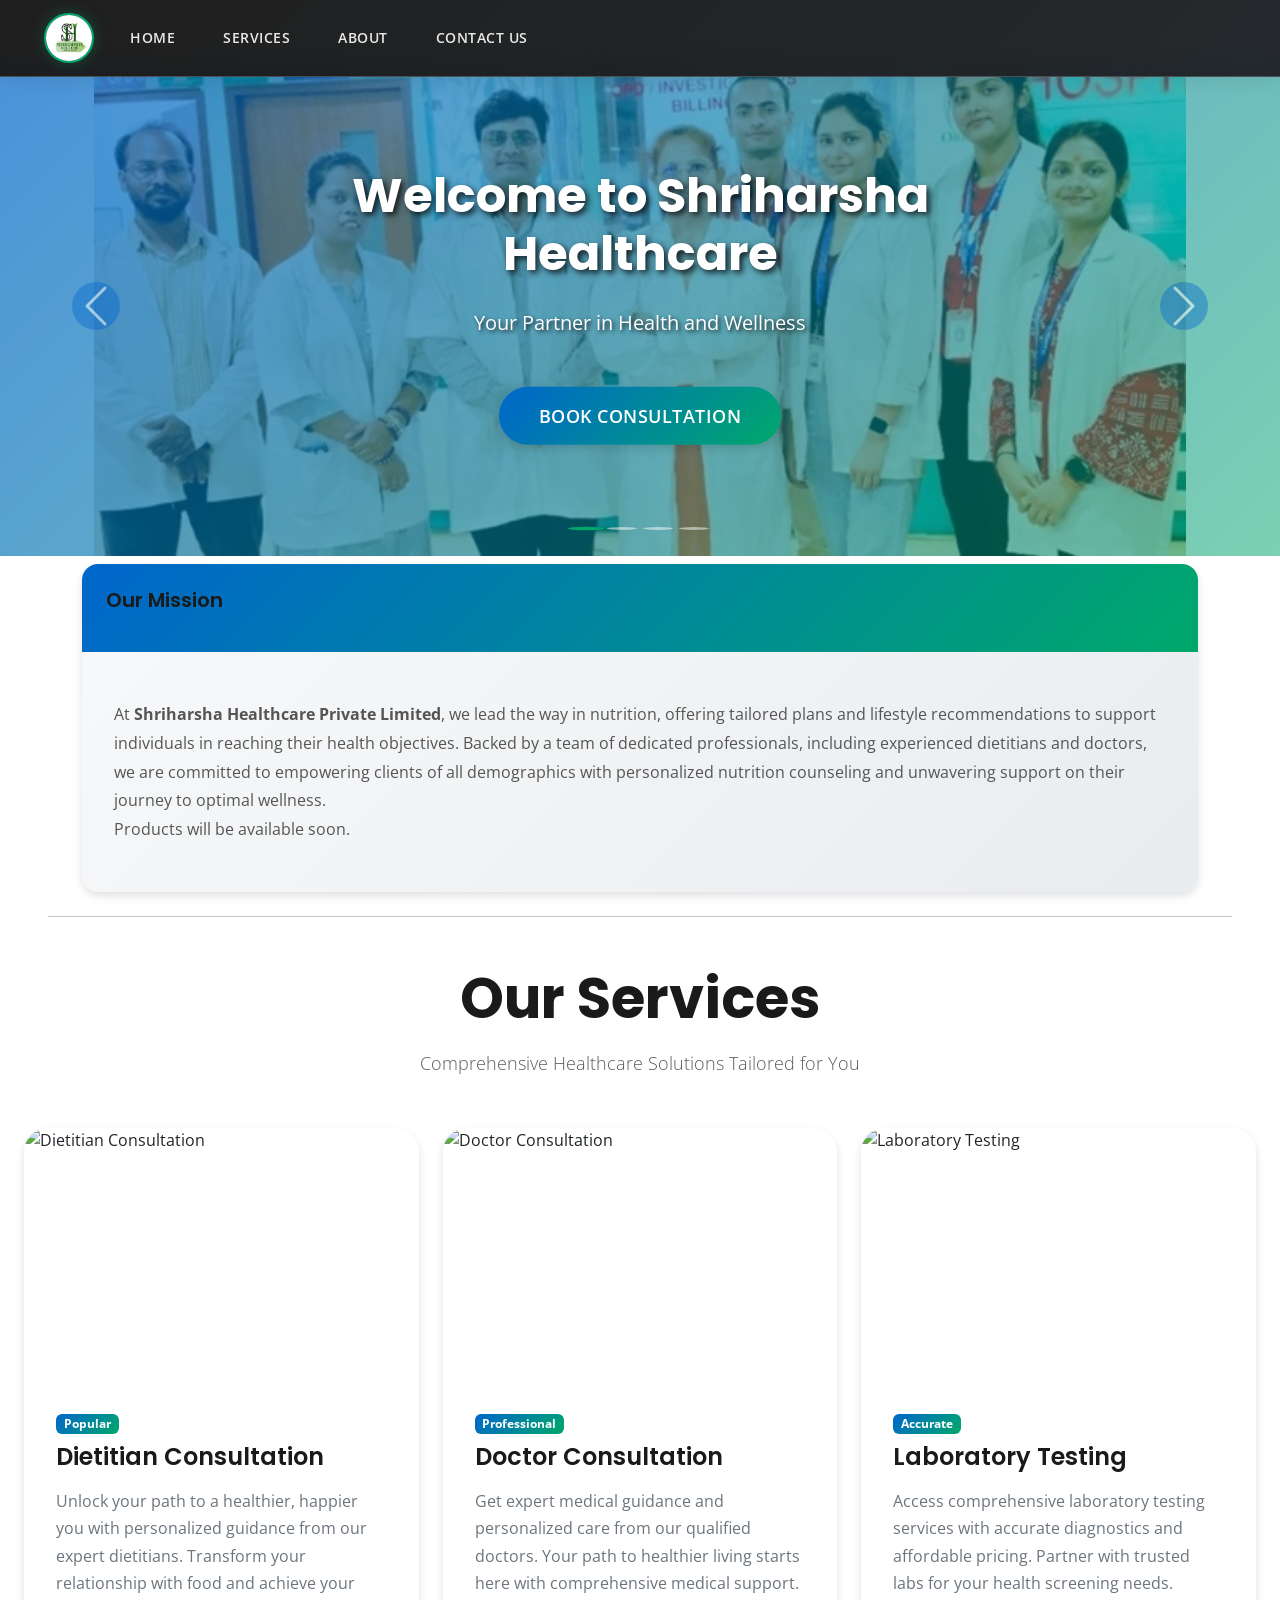
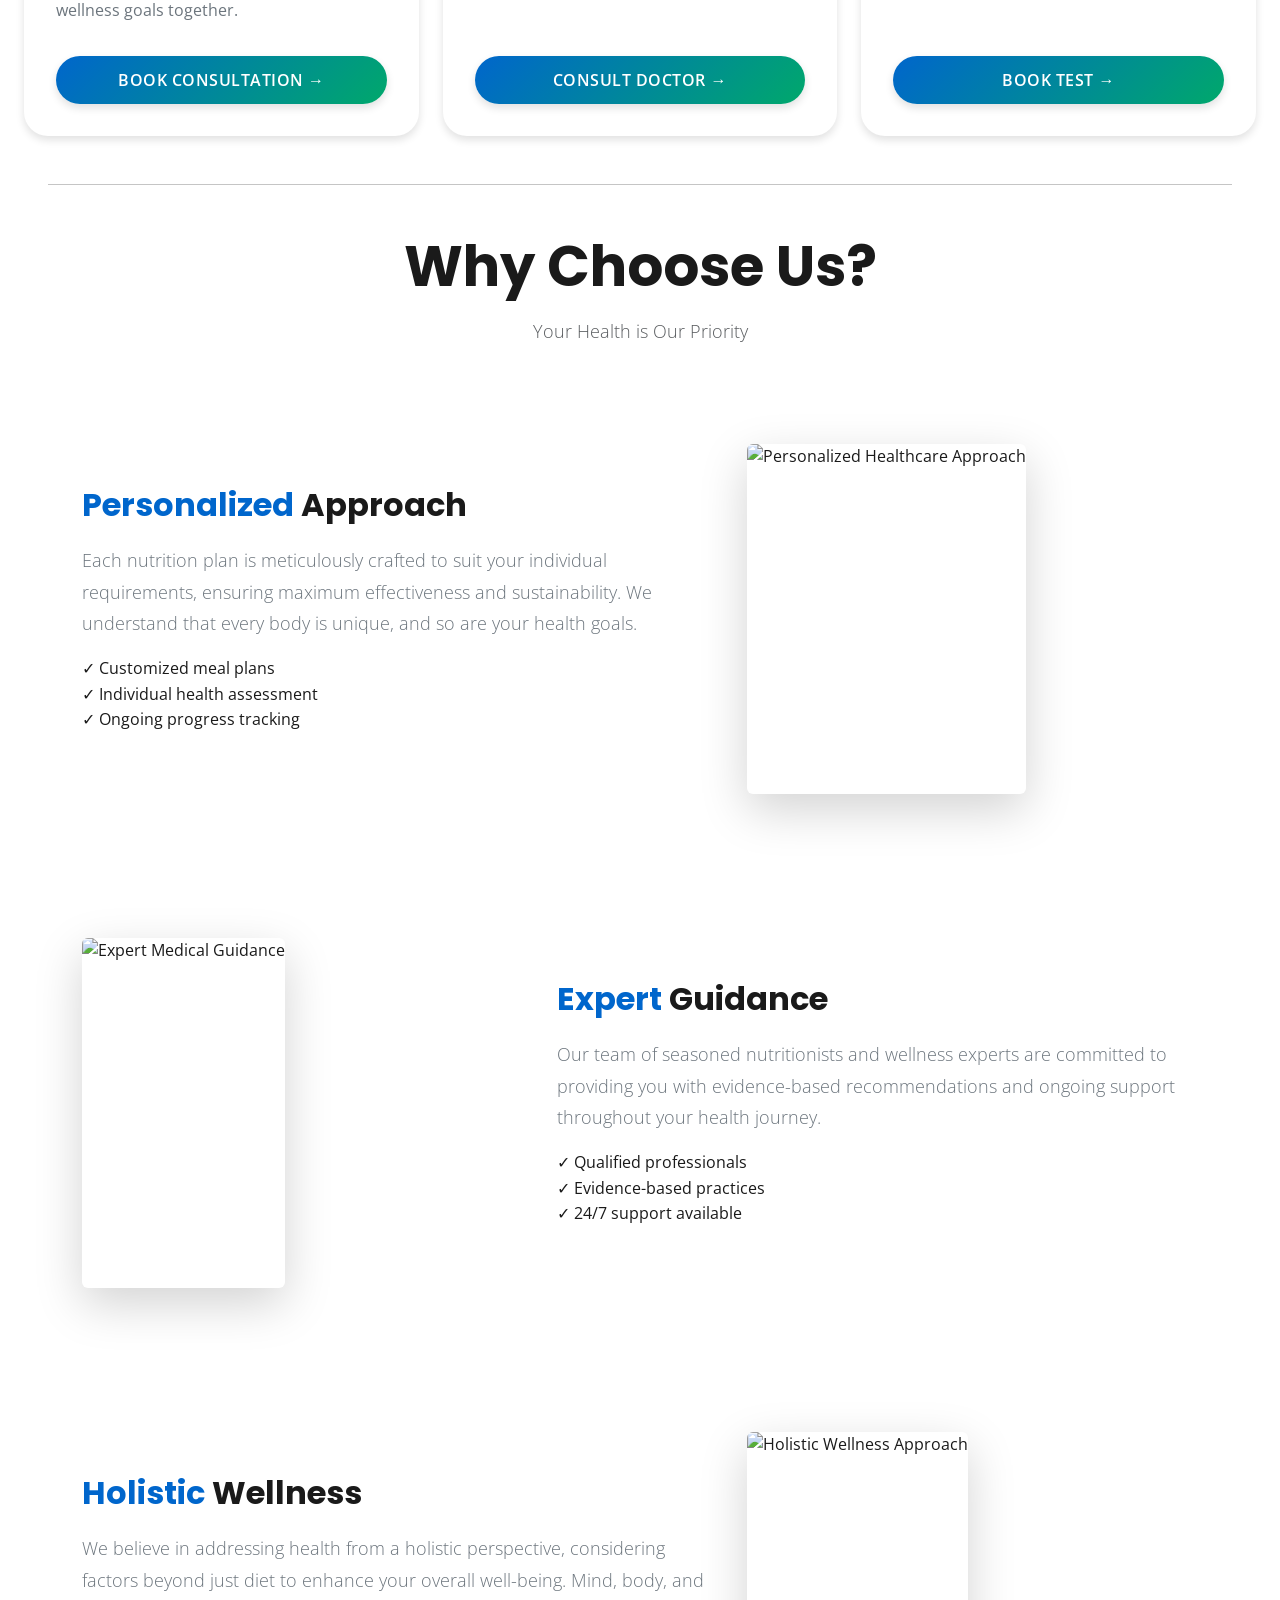
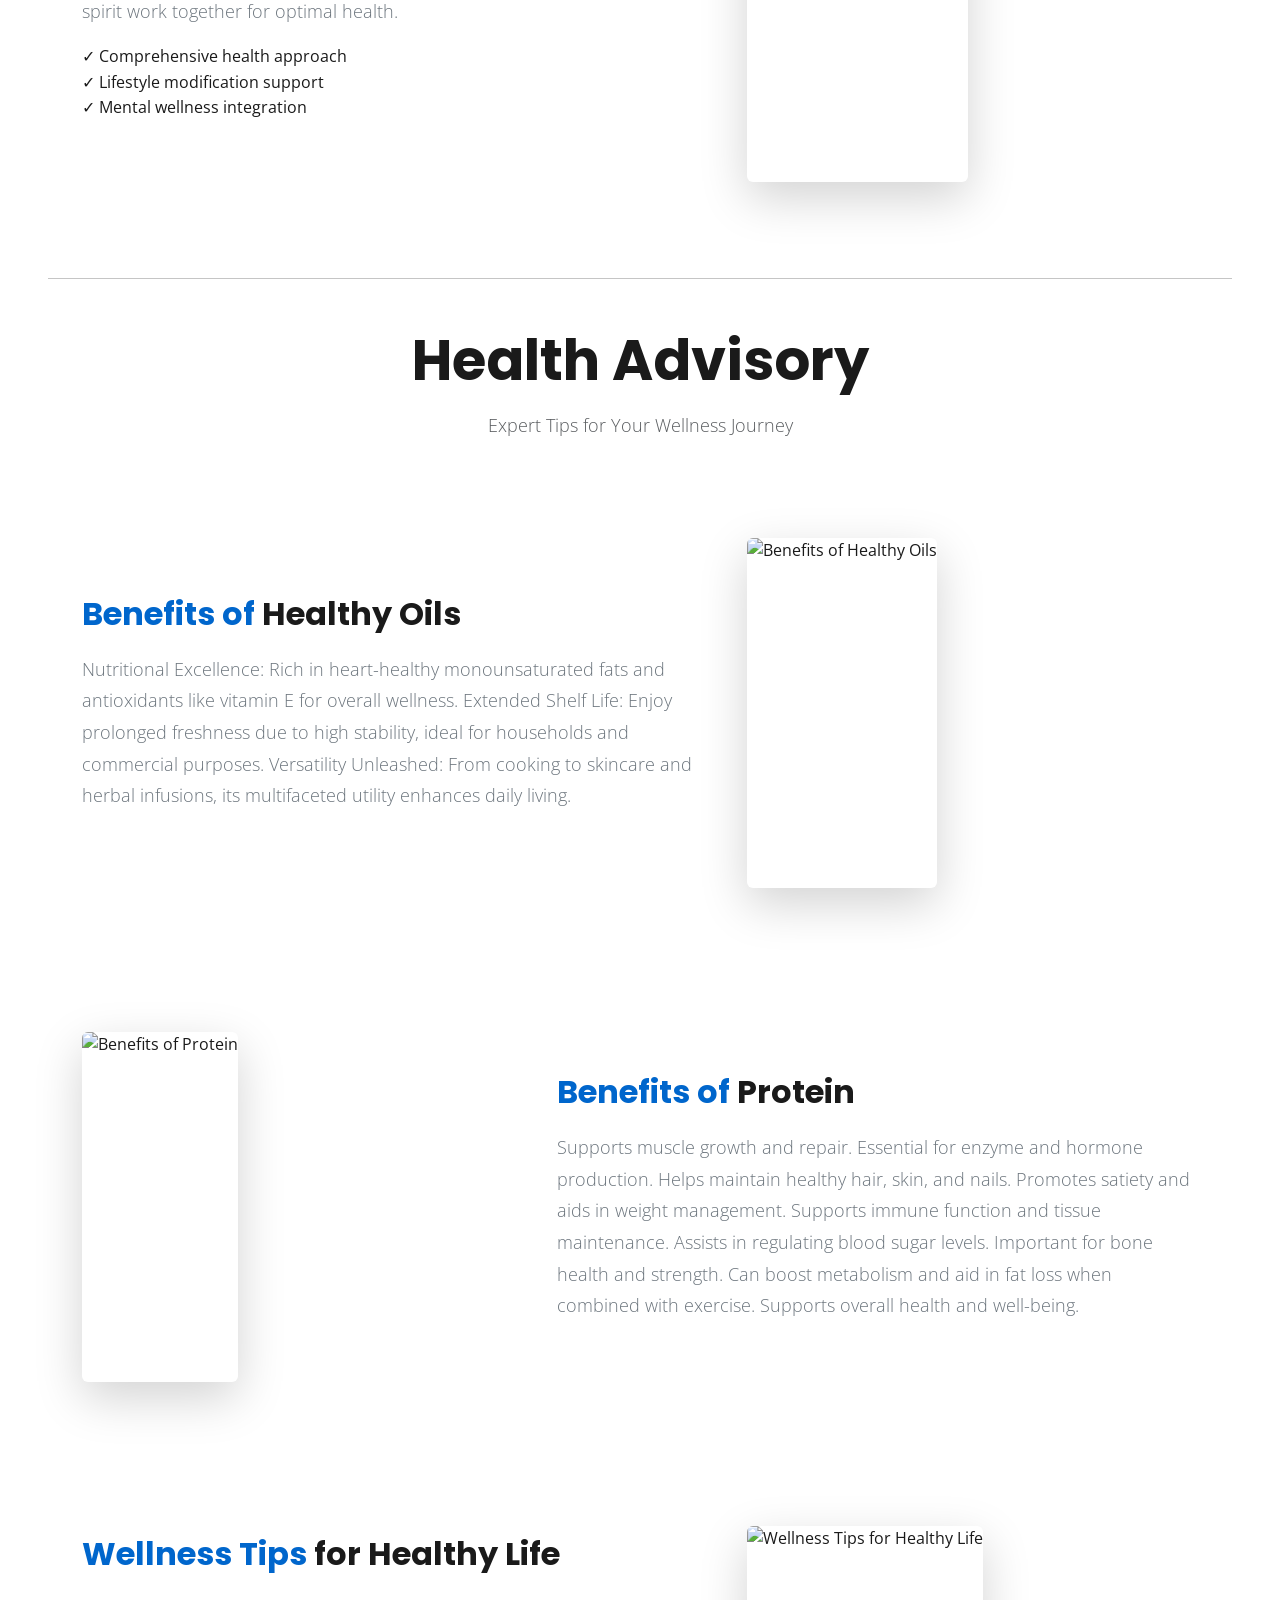
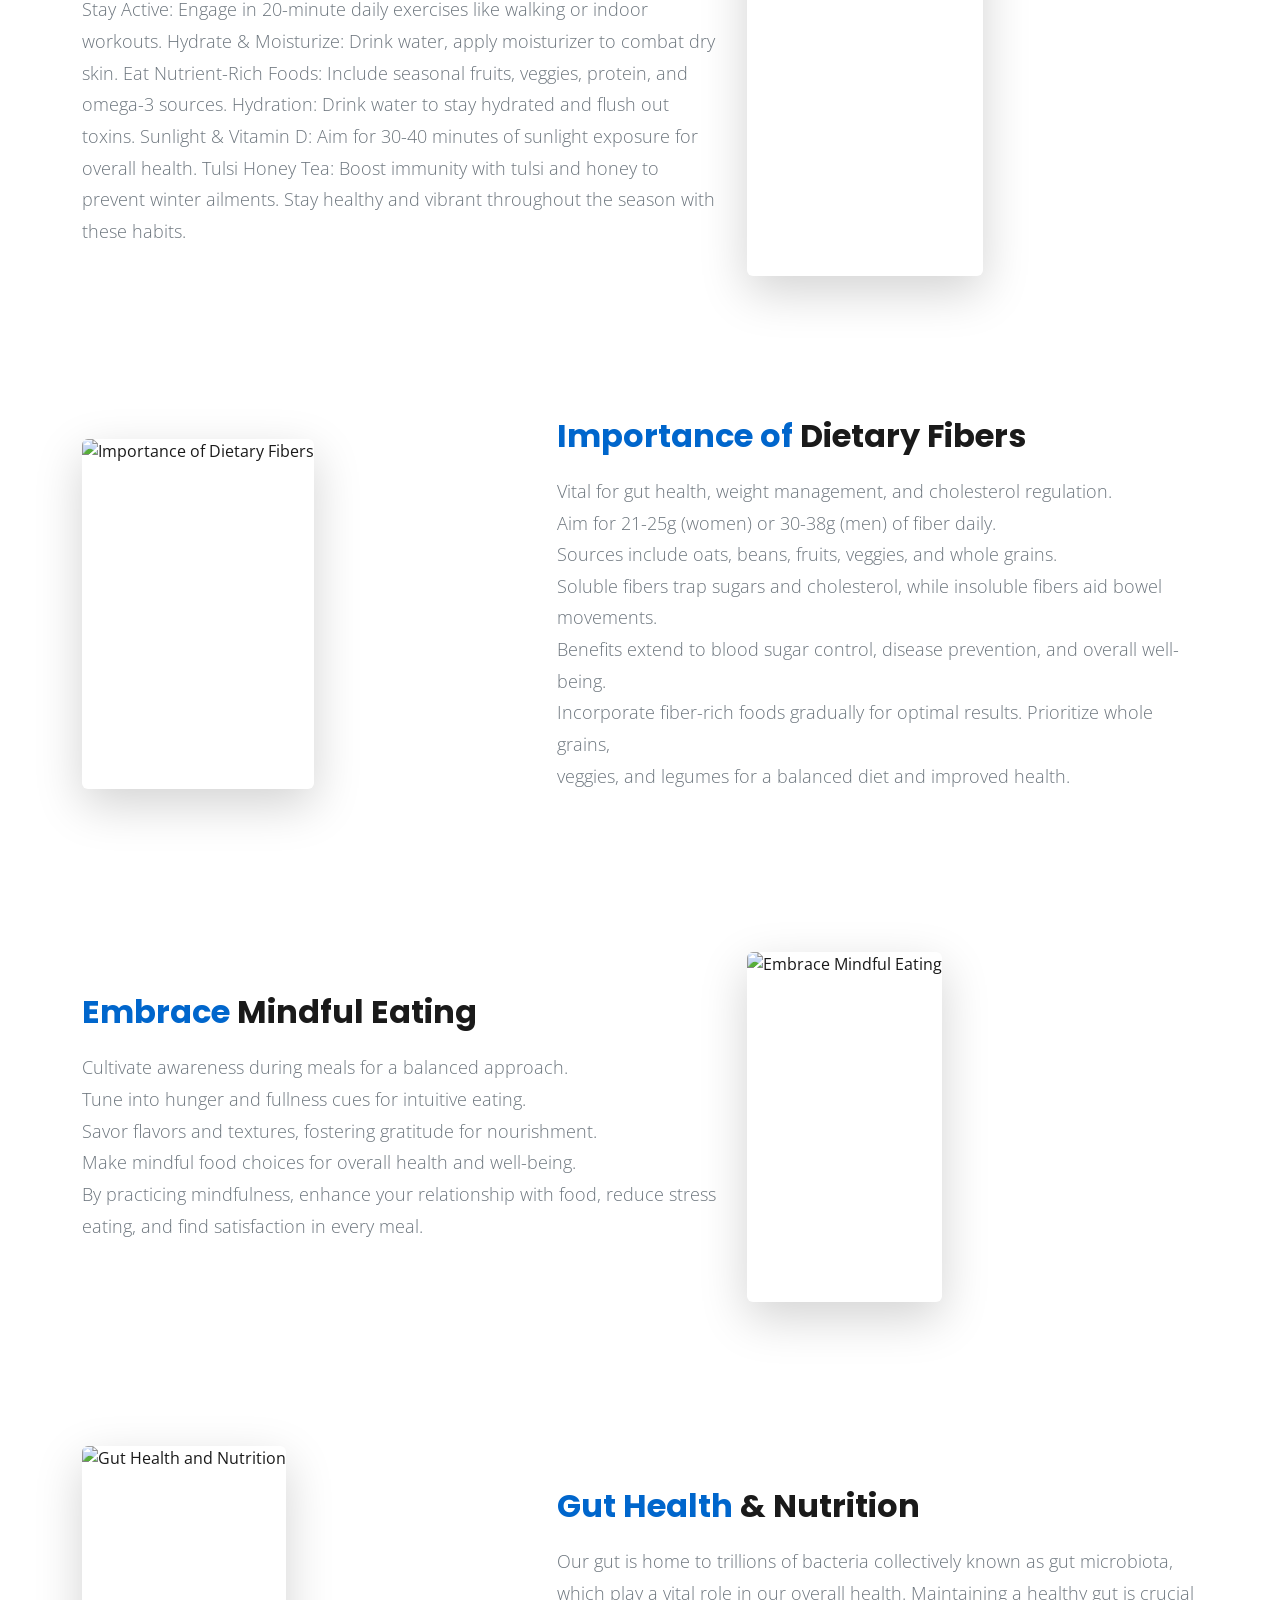
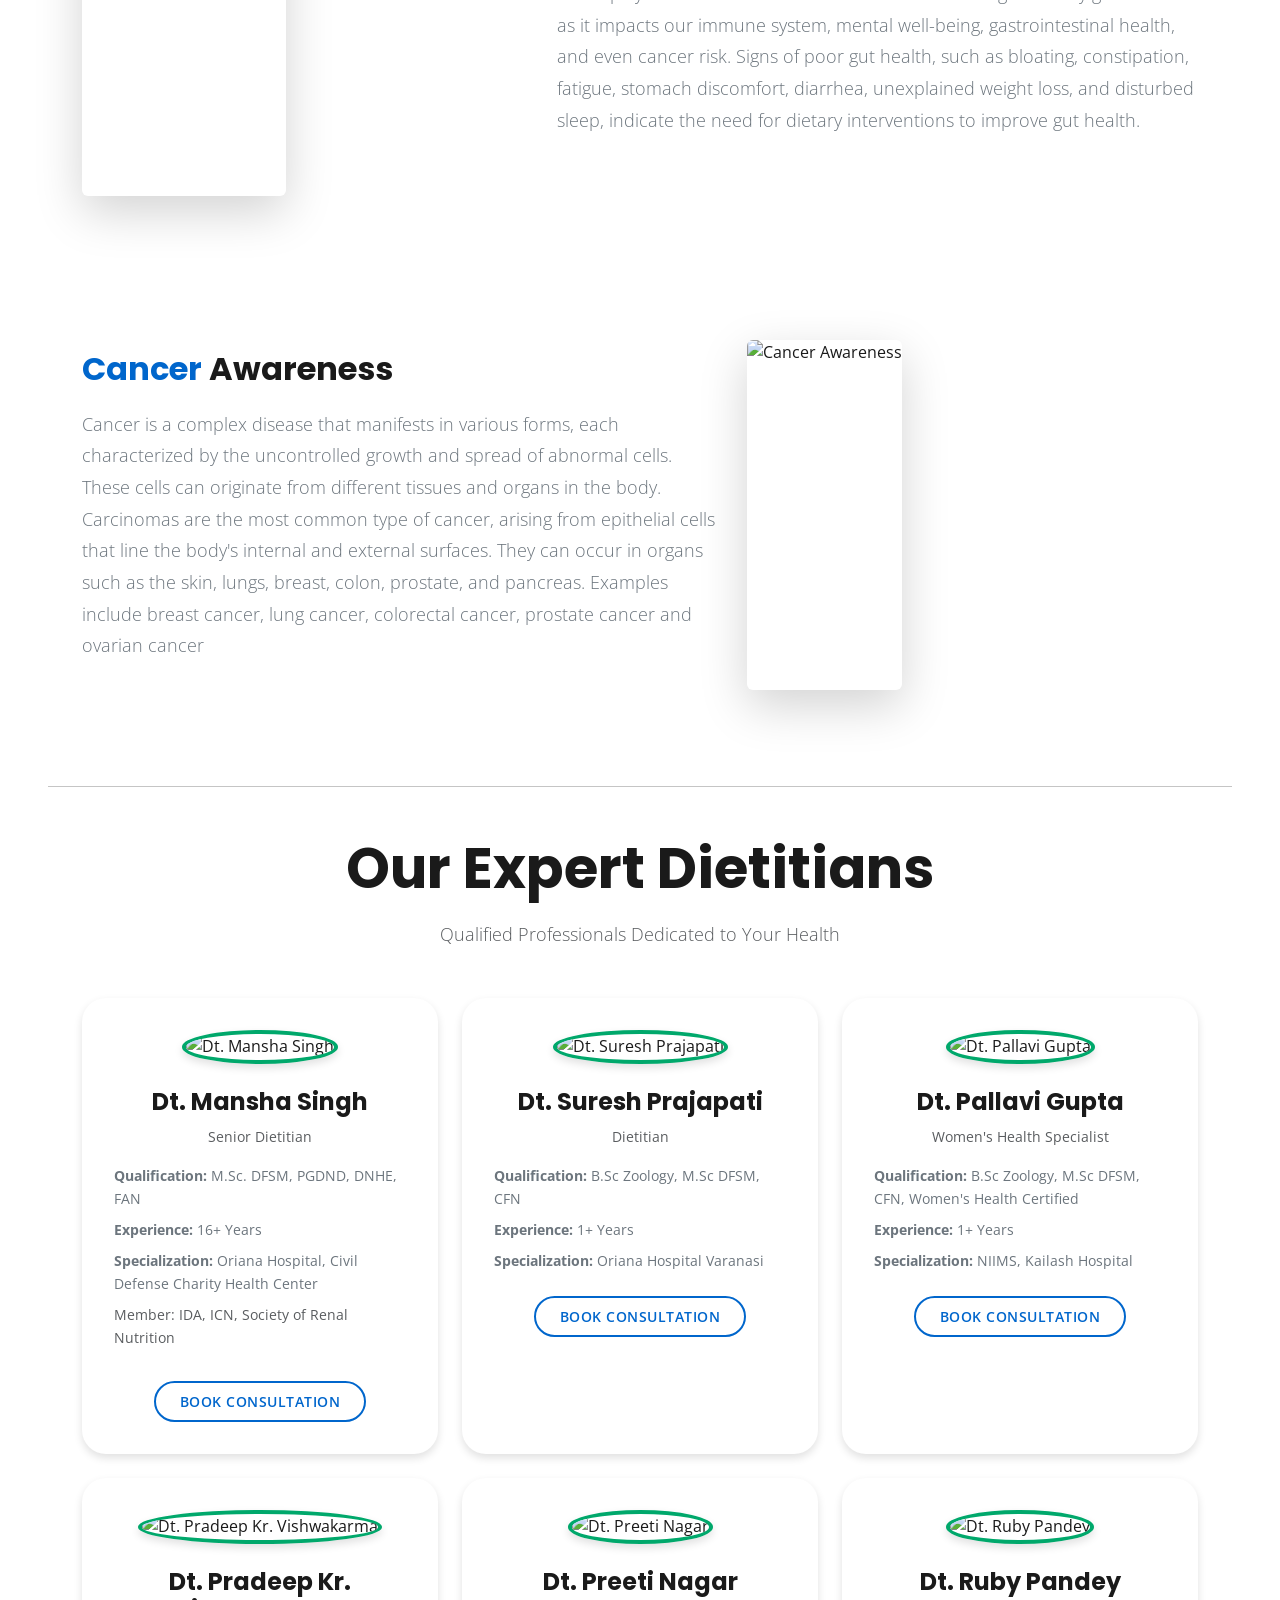
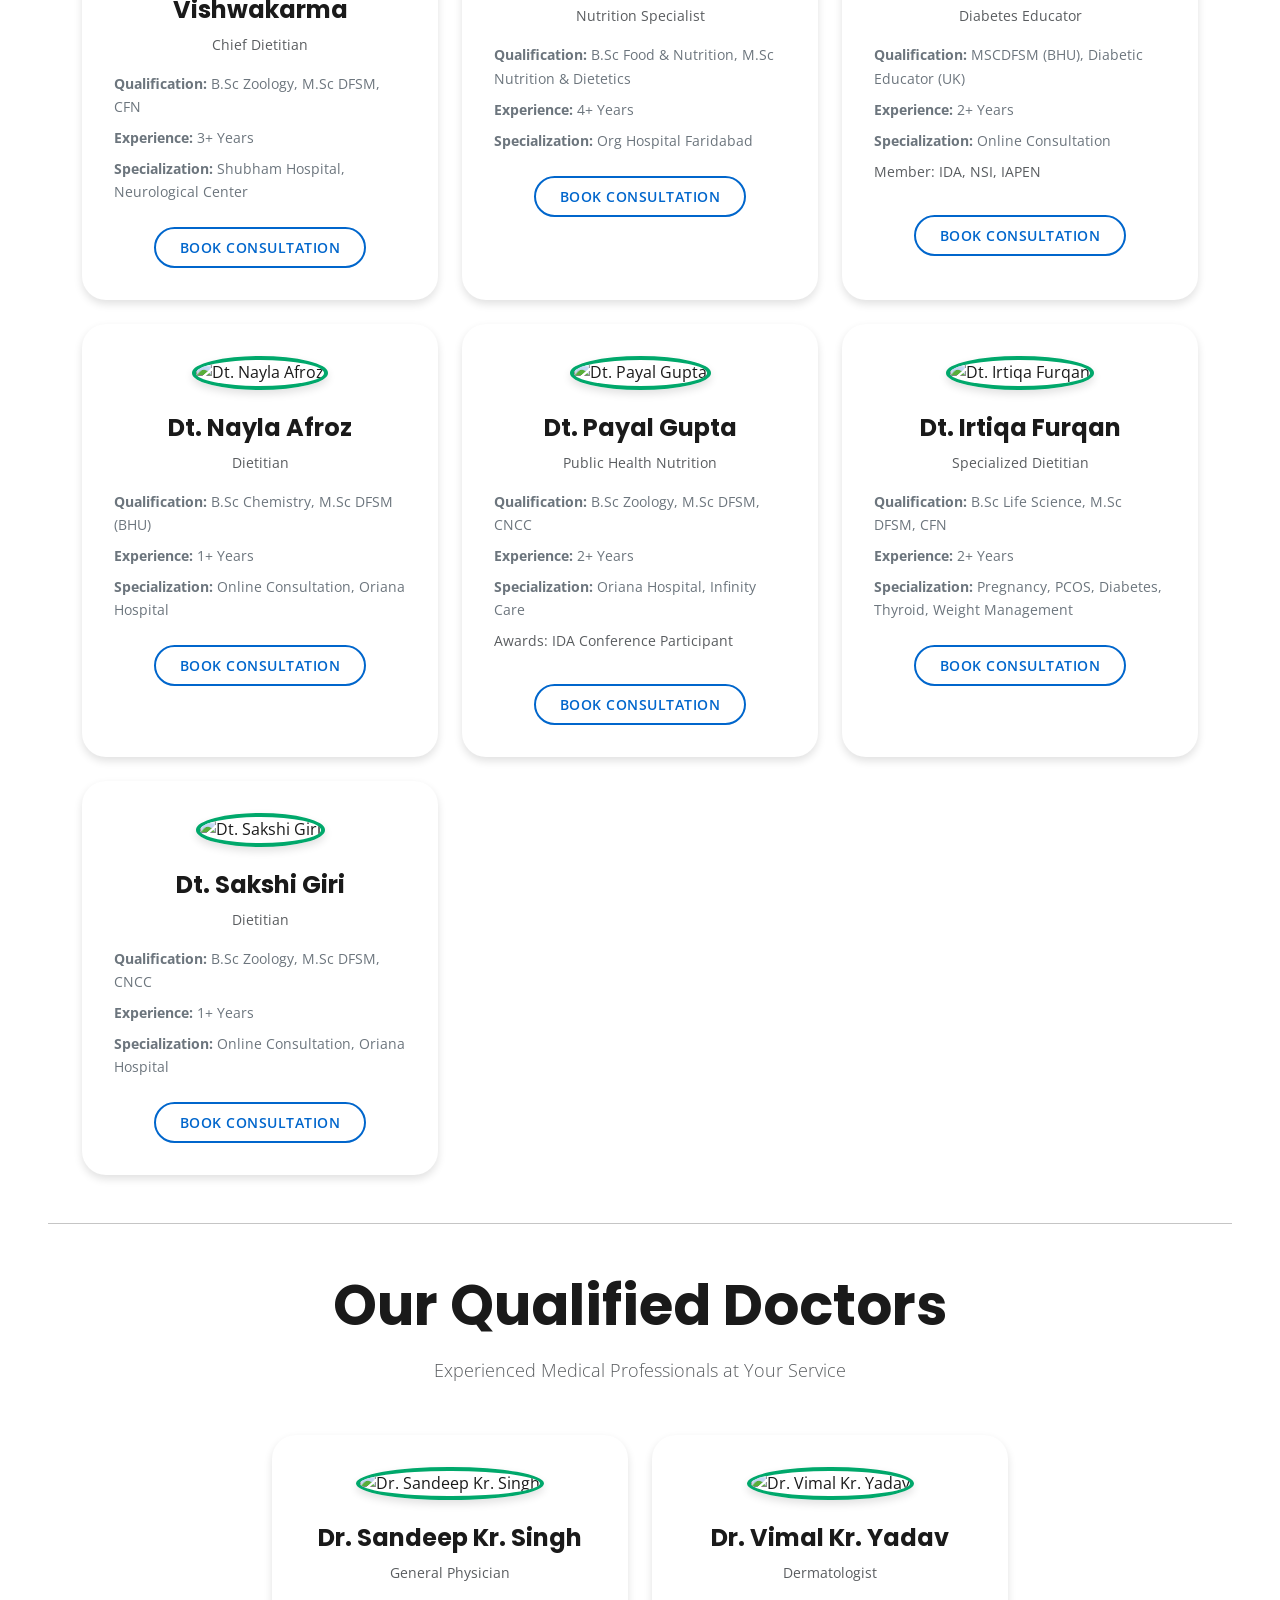
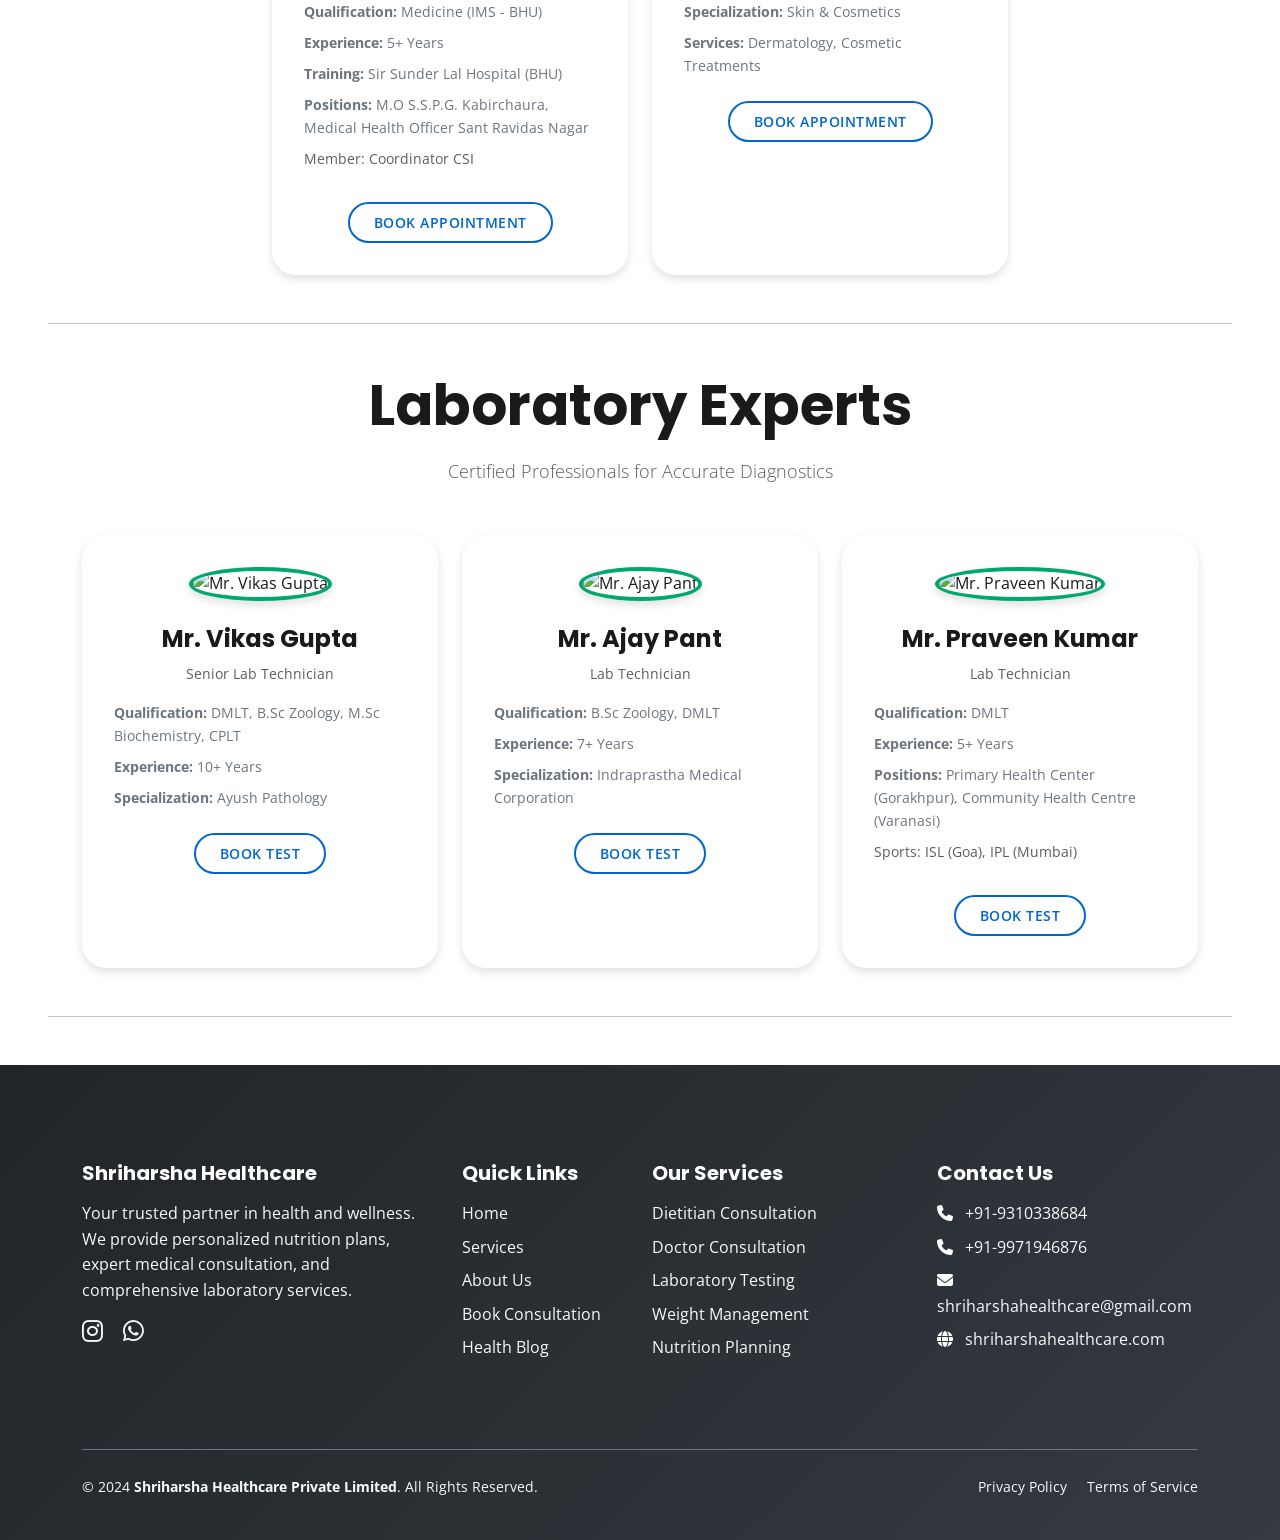
==== commit 928980d4: "Contact Updated" ====
--- a/index.html
+++ b/index.html
@@ -784,7 +784,7 @@
                             </li>
                             <li class="mb-2">
                                 <i class="fas fa-phone me-2"></i>
-                                <a href="tel:+919870154269" class="text-light">+91-9870154269</a>
+                                <a href="tel:+919971946876" class="text-light">+91-9971946876</a>
                             </li>
                             <li class="mb-2">
                                 <i class="fas fa-envelope me-2"></i>
